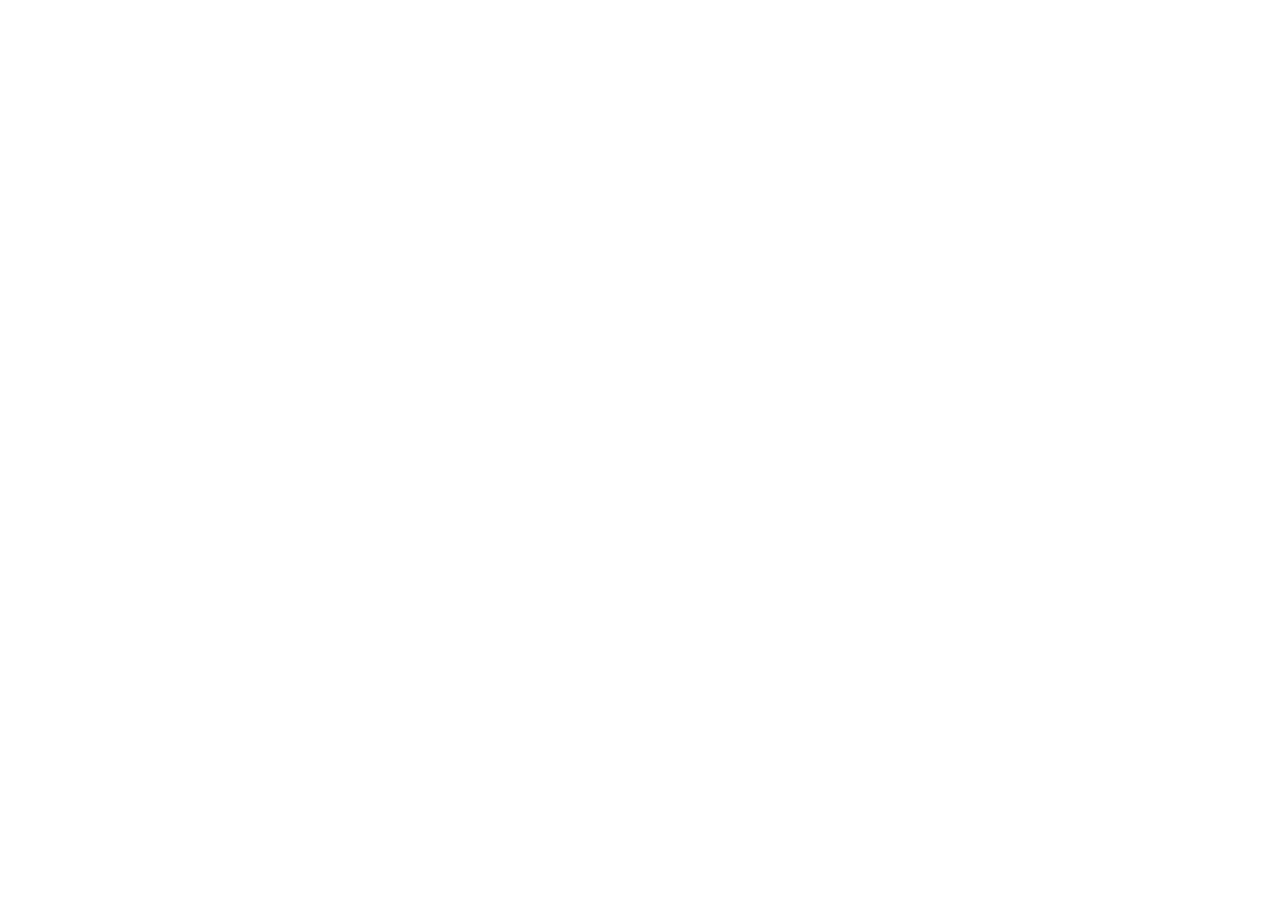
==== admin/index.html @ 64b711e8 "deploy: publish frontend from 68a0ba2 Source: https://github.com/zyese/zyese/commit/68a0ba2ec13745c2" ====
<!DOCTYPE html>
<html lang="zh-CN">
  <head>
    <meta charset="UTF-8">
    <meta name="referrer" content="no-referrer">
    <link rel="icon" href="/admin/favicon.ico">
    <meta name="viewport" content="width=device-width, initial-scale=1.0">
    <title>Zyese Admin · 管理控制台</title>
    <script type="module" crossorigin src="/admin/assets/index-Dk7lSVgR.js"></script>
    <link rel="stylesheet" crossorigin href="/admin/assets/index-CHg0k-Y1.css">
  </head>
  <body>
    <div id="app"></div>
  </body>
</html>
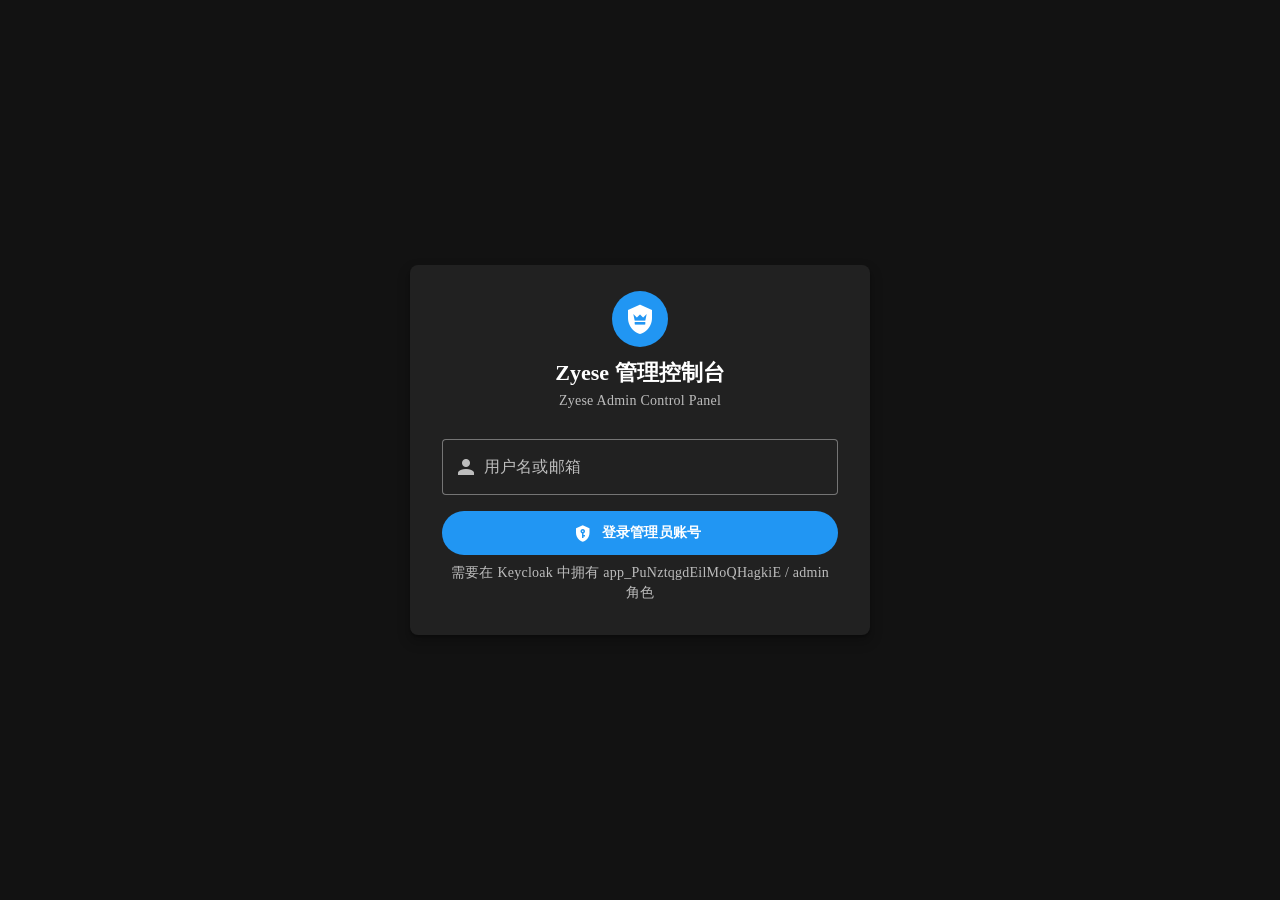
==== commit 2eecebbd: "deploy: publish frontend from fd3744d Source: https://github.com/zyese/zyese/commit/fd3744d6a1a981e0" ====
--- a/admin/index.html
+++ b/admin/index.html
@@ -6,8 +6,8 @@
     <link rel="icon" href="/admin/favicon.ico">
     <meta name="viewport" content="width=device-width, initial-scale=1.0">
     <title>Zyese Admin · 管理控制台</title>
-    <script type="module" crossorigin src="/admin/assets/index-Dk7lSVgR.js"></script>
-    <link rel="stylesheet" crossorigin href="/admin/assets/index-CHg0k-Y1.css">
+    <script type="module" crossorigin src="/admin/assets/index-DARDPDMJ.js"></script>
+    <link rel="stylesheet" crossorigin href="/admin/assets/index-BcavlWFZ.css">
   </head>
   <body>
     <div id="app"></div>
--- a/admin/assets/index-BcavlWFZ.css
+++ b/admin/assets/index-BcavlWFZ.css
@@ -0,0 +1 @@
+@layer vuetify-components{.v-alert{--v-border-color:currentColor;flex:1;grid-template-columns:max-content auto max-content max-content;grid-template-areas:"prepend content append close"".content. .";padding:16px;display:grid;position:relative;overflow:hidden}.v-alert--absolute{position:absolute}.v-alert--fixed{position:fixed}.v-alert--sticky{position:sticky}.v-alert{border-radius:4px}.v-alert--variant-plain,.v-alert--variant-outlined,.v-alert--variant-text,.v-alert--variant-tonal{color:inherit;background:0 0}.v-alert--variant-plain{opacity:.62}.v-alert--variant-plain:focus,.v-alert--variant-plain:hover{opacity:1}.v-alert--variant-plain .v-alert__overlay{display:none}.v-alert--variant-elevated,.v-alert--variant-flat{background:rgb(var(--v-theme-surface-light));color:color-mix(in srgb, rgb(var(--v-theme-on-surface-light)) calc(var(--v-high-emphasis-opacity) * 100%), transparent)}.v-alert--variant-elevated{box-shadow:0px 1px 2px 0px rgba(var(--v-shadow-color), var(--v-shadow-key-opacity,.3)), 0px 1px 3px 1px rgba(var(--v-shadow-color), var(--v-shadow-ambient-opacity,.15));--v-elevation-overlay:color-mix(in srgb, var(--v-elevation-overlay-color) 2%, transparent)}.v-alert--variant-flat{box-shadow:0px 0px 0px 0px rgba(var(--v-shadow-color), var(--v-shadow-key-opacity,.3)), 0px 0px 0px 0px rgba(var(--v-shadow-color), var(--v-shadow-ambient-opacity,.15));--v-elevation-overlay:color-mix(in srgb, var(--v-elevation-overlay-color) 0%, transparent)}.v-alert--variant-outlined{border:thin solid}.v-alert--variant-text .v-alert__overlay{background:currentColor}.v-alert--variant-tonal .v-alert__underlay{opacity:var(--v-activated-opacity);border-radius:inherit;pointer-events:none;background:currentColor;inset:0}.v-alert .v-alert__underlay{position:absolute}.v-alert--prominent{grid-template-areas:"prepend content append close""prepend content. ."}.v-alert.v-alert--border.v-alert--border-start{padding-inline-start:24px}.v-alert.v-alert--border.v-alert--border-end{padding-inline-end:24px}.v-alert--variant-plain{transition:opacity .2s cubic-bezier(.4,0,.2,1)}.v-alert--density-default{padding-top:16px;padding-bottom:16px}.v-alert--density-default.v-alert--border-top{padding-top:24px}.v-alert--density-default.v-alert--border-bottom{padding-bottom:24px}.v-alert--density-comfortable{padding-top:12px;padding-bottom:12px}.v-alert--density-comfortable.v-alert--border-top{padding-top:20px}.v-alert--density-comfortable.v-alert--border-bottom{padding-bottom:20px}.v-alert--density-compact{padding-top:8px;padding-bottom:8px}.v-alert--density-compact.v-alert--border-top{padding-top:16px}.v-alert--density-compact.v-alert--border-bottom{padding-bottom:16px}.v-alert:not(:has(.v-alert-title)) .v-alert__content{padding-block:.125rem}.v-alert__border{border-radius:inherit;opacity:.38;pointer-events:none;border:0 solid;width:100%;position:absolute;inset:0}.v-alert__border--border{box-shadow:none;border-width:8px}.v-alert--border-start .v-alert__border{border-inline-start-width:8px}.v-alert--border-end .v-alert__border{border-inline-end-width:8px}.v-alert--border-top .v-alert__border{border-top-width:8px}.v-alert--border-bottom .v-alert__border{border-bottom-width:8px}.v-alert__close{flex:0 auto;grid-area:close}.v-alert__close>.v-btn{margin-block:calc(-1 * (var(--v-btn-height) + 12px - 1.75rem) / 2)}.v-alert__content{grid-area:content;align-self:center;overflow:hidden}.v-alert__content>:first-child{margin-top:0}.v-alert__content>:last-child{margin-bottom:0}.v-alert__append,.v-alert__close{margin-inline-start:16px}.v-alert__append{grid-area:append;align-self:flex-start}.v-alert__append+.v-alert__close{margin-inline-start:16px}.v-alert__prepend{grid-area:prepend;align-self:flex-start;align-items:center;min-height:1.75rem;margin-inline-end:16px;display:flex}.v-alert__prepend>.v-icon{width:1.75rem;height:1.75rem;font-size:1.75rem}.v-alert--prominent .v-alert__prepend{align-self:center}.v-alert__underlay{grid-area:none;position:absolute}.v-alert--border-start .v-alert__underlay{border-top-left-radius:0;border-bottom-left-radius:0}.v-alert--border-end .v-alert__underlay{border-top-right-radius:0;border-bottom-right-radius:0}.v-alert--border-top .v-alert__underlay{border-top-left-radius:0;border-top-right-radius:0}.v-alert--border-bottom .v-alert__underlay{border-bottom-right-radius:0;border-bottom-left-radius:0}.v-alert-title{-webkit-hyphens:auto;hyphens:auto;letter-spacing:normal;overflow-wrap:normal;text-transform:none;word-break:normal;word-wrap:break-word;align-self:center;align-items:center;font-size:1.5rem;font-weight:400;line-height:1.75rem;display:flex}@media (forced-colors:active){.v-alert:not(.v-alert--variant-text,.v-alert--variant-plain){border-style:solid}.v-alert--variant-outlined,.v-alert--variant-tonal{border-width:medium}.v-alert--variant-elevated,.v-alert--variant-flat{border-width:thick}}.v-btn{letter-spacing:.00714286em;text-indent:.00714286em;text-transform:none;-webkit-user-select:none;user-select:none;vertical-align:middle;border-radius:4px;outline:none;flex-direction:row;flex-shrink:0;justify-content:center;align-items:center;max-width:100%;font-weight:500;line-height:normal;text-decoration:none;transition-property:box-shadow,transform,opacity,background;transition-duration:.28s;transition-timing-function:cubic-bezier(.4,0,.2,1);display:inline-flex;position:relative}.v-locale--is-rtl .v-btn{text-indent:-.00714286em}.v-btn--size-x-small{--v-btn-size:.625rem;--v-btn-height:20px;font-size:var(--v-btn-size);min-width:36px;padding:0 8px}.v-btn--size-small{--v-btn-size:.75rem;--v-btn-height:28px;font-size:var(--v-btn-size);min-width:50px;padding:0 12px}.v-btn--size-default{--v-btn-size:.875rem;--v-btn-height:36px;font-size:var(--v-btn-size);min-width:64px;padding:0 16px}.v-btn--size-large{--v-btn-size:1rem;--v-btn-height:44px;font-size:var(--v-btn-size);min-width:78px;padding:0 20px}.v-btn--size-x-large{--v-btn-size:1.125rem;--v-btn-height:52px;font-size:var(--v-btn-size);min-width:92px;padding:0 24px}.v-btn.v-btn--density-default{height:calc(var(--v-btn-height) + 0px)}.v-btn.v-btn--density-comfortable{height:calc(var(--v-btn-height) + -8px)}.v-btn.v-btn--density-compact{height:calc(var(--v-btn-height) + -12px)}.v-btn{border-color:rgba(var(--v-border-color), var(--v-border-opacity));border-style:solid;border-width:0}.v-btn--border{box-shadow:none;border-width:thin}.v-btn--absolute{position:absolute}.v-btn--fixed{position:fixed}.v-btn:hover>.v-btn__overlay{opacity:calc(var(--v-hover-opacity) * var(--v-theme-overlay-multiplier))}.v-btn:focus-visible>.v-btn__overlay{opacity:calc(var(--v-focus-opacity) * var(--v-theme-overlay-multiplier))}@supports not selector(:focus-visible){.v-btn:focus>.v-btn__overlay{opacity:calc(var(--v-focus-opacity) * var(--v-theme-overlay-multiplier))}}.v-btn--active>.v-btn__overlay,.v-btn[aria-haspopup=menu][aria-expanded=true]>.v-btn__overlay{opacity:calc(var(--v-activated-opacity) * var(--v-theme-overlay-multiplier))}.v-btn--active:hover>.v-btn__overlay,.v-btn[aria-haspopup=menu][aria-expanded=true]:hover>.v-btn__overlay{opacity:calc((var(--v-activated-opacity) + var(--v-hover-opacity)) * var(--v-theme-overlay-multiplier))}.v-btn--active:focus-visible>.v-btn__overlay,.v-btn[aria-haspopup=menu][aria-expanded=true]:focus-visible>.v-btn__overlay{opacity:calc((var(--v-activated-opacity) + var(--v-focus-opacity)) * var(--v-theme-overlay-multiplier))}@supports not selector(:focus-visible){.v-btn--active:focus>.v-btn__overlay,.v-btn[aria-haspopup=menu][aria-expanded=true]:focus>.v-btn__overlay{opacity:calc((var(--v-activated-opacity) + var(--v-focus-opacity)) * var(--v-theme-overlay-multiplier))}}.v-btn--variant-plain,.v-btn--variant-outlined,.v-btn--variant-text,.v-btn--variant-tonal{color:inherit;background:0 0}.v-btn--variant-plain{opacity:.62}.v-btn--variant-plain:focus,.v-btn--variant-plain:hover{opacity:1}.v-btn--variant-plain .v-btn__overlay{display:none}.v-btn--variant-elevated,.v-btn--variant-flat{background:rgb(var(--v-theme-surface));color:color-mix(in srgb, rgb(var(--v-theme-on-surface)) calc(var(--v-high-emphasis-opacity) * 100%), transparent)}.v-btn--variant-elevated{box-shadow:0px 1px 2px 0px rgba(var(--v-shadow-color), var(--v-shadow-key-opacity,.3)), 0px 1px 3px 1px rgba(var(--v-shadow-color), var(--v-shadow-ambient-opacity,.15));--v-elevation-overlay:color-mix(in srgb, var(--v-elevation-overlay-color) 2%, transparent)}.v-btn--variant-flat{box-shadow:0px 0px 0px 0px rgba(var(--v-shadow-color), var(--v-shadow-key-opacity,.3)), 0px 0px 0px 0px rgba(var(--v-shadow-color), var(--v-shadow-ambient-opacity,.15));--v-elevation-overlay:color-mix(in srgb, var(--v-elevation-overlay-color) 0%, transparent)}.v-btn--variant-outlined{border:thin solid}.v-btn--variant-text .v-btn__overlay{background:currentColor}.v-btn--variant-tonal .v-btn__underlay{opacity:var(--v-activated-opacity);border-radius:inherit;pointer-events:none;background:currentColor;inset:0}.v-btn .v-btn__underlay{position:absolute}@supports selector(:focus-visible){.v-btn:after{pointer-events:none;border-radius:inherit;opacity:0;content:"";border:2px solid;width:100%;height:100%;transition:opacity .2s ease-in-out;position:absolute;top:0;left:0}.v-btn:focus-visible:after{opacity:calc(.25 * var(--v-theme-overlay-multiplier))}}.v-btn--icon{border-radius:50%;min-width:0;padding:0}.v-btn--icon.v-btn--size-default{--v-btn-size:1rem}.v-btn--icon.v-btn--density-default{width:calc(var(--v-btn-height) + 12px);height:calc(var(--v-btn-height) + 12px)}.v-btn--icon.v-btn--density-comfortable{width:calc(var(--v-btn-height) + 0px);height:calc(var(--v-btn-height) + 0px)}.v-btn--icon.v-btn--density-compact{width:calc(var(--v-btn-height) + -8px);height:calc(var(--v-btn-height) + -8px)}.v-btn--elevated:hover,.v-btn--elevated:focus{box-shadow:0px 1px 2px 0px rgba(var(--v-shadow-color), var(--v-shadow-key-opacity,.3)), 0px 2px 6px 2px rgba(var(--v-shadow-color), var(--v-shadow-ambient-opacity,.15));--v-elevation-overlay:color-mix(in srgb, var(--v-elevation-overlay-color) 4%, transparent)}.v-btn--elevated:active{box-shadow:0px 1px 2px 0px rgba(var(--v-shadow-color), var(--v-shadow-key-opacity,.3)), 0px 1px 3px 1px rgba(var(--v-shadow-color), var(--v-shadow-ambient-opacity,.15));--v-elevation-overlay:color-mix(in srgb, var(--v-elevation-overlay-color) 2%, transparent)}.v-btn--flat{box-shadow:none}.v-btn--block{flex:1 0 auto;min-width:100%;display:flex}.v-btn--spaced .v-btn__content{flex-grow:1}.v-btn--spaced.v-btn--spaced-start>.v-btn__content{justify-content:end}.v-btn--spaced.v-btn--spaced-end>.v-btn__content{justify-content:start}.v-btn--disabled{pointer-events:none;opacity:.26}.v-btn--disabled:hover{opacity:.26}.v-btn--disabled.v-btn--variant-elevated,.v-btn--disabled.v-btn--variant-flat{box-shadow:none;opacity:1;color:color-mix(in srgb, rgb(var(--v-theme-on-surface)) 26%, transparent);background:rgb(var(--v-theme-surface))}.v-btn--disabled.v-btn--variant-elevated .v-btn__overlay,.v-btn--disabled.v-btn--variant-flat .v-btn__overlay{opacity:.461538}.v-btn--loading{pointer-events:none}.v-btn--loading .v-btn__content,.v-btn--loading .v-btn__prepend,.v-btn--loading .v-btn__append{opacity:0}.v-btn--stacked{flex-direction:column;justify-content:center;align-items:center;gap:4px}.v-btn--stacked .v-btn__content{flex-direction:column;line-height:1.25}.v-btn--stacked .v-btn__prepend,.v-btn--stacked .v-btn__append,.v-btn--stacked .v-btn__content>.v-icon--start,.v-btn--stacked .v-btn__content>.v-icon--end{margin-inline:0}.v-btn--stacked.v-btn--size-x-small{--v-btn-size:.625rem;--v-btn-height:56px;font-size:var(--v-btn-size);min-width:56px;padding:0 12px}.v-btn--stacked.v-btn--size-small{--v-btn-size:.75rem;--v-btn-height:64px;font-size:var(--v-btn-size);min-width:64px;padding:0 14px}.v-btn--stacked.v-btn--size-default{--v-btn-size:.875rem;--v-btn-height:72px;font-size:var(--v-btn-size);min-width:72px;padding:0 16px}.v-btn--stacked.v-btn--size-large{--v-btn-size:1rem;--v-btn-height:80px;font-size:var(--v-btn-size);min-width:80px;padding:0 18px}.v-btn--stacked.v-btn--size-x-large{--v-btn-size:1.125rem;--v-btn-height:88px;font-size:var(--v-btn-size);min-width:88px;padding:0 20px}.v-btn--stacked.v-btn--density-default{height:calc(var(--v-btn-height) + 0px)}.v-btn--stacked.v-btn--density-comfortable{height:calc(var(--v-btn-height) + -16px)}.v-btn--stacked.v-btn--density-compact{height:calc(var(--v-btn-height) + -24px)}.v-btn--slim{padding:0 8px}.v-btn--readonly{pointer-events:none}.v-btn--rounded{border-radius:24px}.v-btn--rounded.v-btn--icon{border-radius:4px}.v-btn .v-icon{--v-icon-size-multiplier:.857143}.v-btn--icon .v-icon{--v-icon-size-multiplier:1}.v-btn--stacked .v-icon{--v-icon-size-multiplier:1.14286}.v-btn--stacked.v-btn--block{min-width:100%}.v-btn__loader{justify-content:center;align-items:center;width:100%;height:100%;display:flex;position:absolute;top:0;left:0}.v-btn__loader>.v-progress-circular{width:1.5em;height:1.5em}.v-btn__content,.v-btn__prepend,.v-btn__append{align-items:center;transition:transform,opacity .2s cubic-bezier(.4,0,.2,1);display:flex}.v-btn__prepend{margin-inline:calc(var(--v-btn-height) / -9) calc(var(--v-btn-height) / 4.5)}.v-btn--slim .v-btn__prepend{margin-inline-start:0}.v-btn__append{margin-inline:calc(var(--v-btn-height) / 4.5) calc(var(--v-btn-height) / -9)}.v-btn--slim .v-btn__append{margin-inline-end:0}.v-btn__content{white-space:nowrap;justify-content:center}.v-btn__content>.v-icon--start{margin-inline:calc(var(--v-btn-height) / -9) calc(var(--v-btn-height) / 4.5)}.v-btn__content>.v-icon--end{margin-inline:calc(var(--v-btn-height) / 4.5) calc(var(--v-btn-height) / -9)}.v-btn--stacked .v-btn__content{white-space:normal}.v-btn__overlay{border-radius:inherit;opacity:0;background-color:currentColor;transition:opacity .2s ease-in-out}.v-btn__overlay,.v-btn__underlay{pointer-events:none;width:100%;height:100%;position:absolute;top:0;left:0}.v-pagination .v-btn{width:auto;padding-inline:5px}.v-pagination .v-btn.v-btn--density-default{min-width:calc(var(--v-btn-height) + 12px)}.v-pagination .v-btn.v-btn--density-comfortable{min-width:calc(var(--v-btn-height) + 0px)}.v-pagination .v-btn.v-btn--density-compact{min-width:calc(var(--v-btn-height) + -8px)}.v-pagination .v-btn{border-radius:4px}.v-pagination .v-btn--rounded{border-radius:50%}.v-pagination .v-btn__overlay{transition:none}.v-pagination__prev .v-btn,.v-pagination__next .v-btn{padding-inline:0}.v-pagination__prev .v-btn.v-btn--density-default,.v-pagination__next .v-btn.v-btn--density-default{width:calc(var(--v-btn-height) + 12px)}.v-pagination__prev .v-btn.v-btn--density-comfortable,.v-pagination__next .v-btn.v-btn--density-comfortable{width:calc(var(--v-btn-height) + 0px)}.v-pagination__prev .v-btn.v-btn--density-compact,.v-pagination__next .v-btn.v-btn--density-compact{width:calc(var(--v-btn-height) + -8px)}.v-pagination .v-pagination__item--is-active .v-btn__overlay{opacity:var(--v-border-opacity)}@media (forced-colors:active){.v-btn:not(.v-btn--variant-text,.v-btn--variant-plain){border:thin solid}.v-btn:focus-visible{outline-offset:2px;outline:2px solid}}.v-btn-toggle>.v-btn.v-btn--active:not(.v-btn--disabled)>.v-btn__overlay{opacity:calc(var(--v-activated-opacity) * var(--v-theme-overlay-multiplier))}.v-btn-toggle>.v-btn.v-btn--active:not(.v-btn--disabled):hover>.v-btn__overlay{opacity:calc((var(--v-activated-opacity) + var(--v-hover-opacity)) * var(--v-theme-overlay-multiplier))}.v-btn-toggle>.v-btn.v-btn--active:not(.v-btn--disabled):focus-visible>.v-btn__overlay{opacity:calc((var(--v-activated-opacity) + var(--v-focus-opacity)) * var(--v-theme-overlay-multiplier))}@supports not selector(:focus-visible){.v-btn-toggle>.v-btn.v-btn--active:not(.v-btn--disabled):focus>.v-btn__overlay{opacity:calc((var(--v-activated-opacity) + var(--v-focus-opacity)) * var(--v-theme-overlay-multiplier))}}.v-btn-toggle>.v-btn.v-btn--active:not(.v-btn--disabled).v-btn--variant-plain{opacity:1}.v-btn-toggle.v-btn-toggle--has-color>.v-btn.v-btn--active:not(.v-btn--disabled).v-btn--variant-elevated>.v-btn__overlay,.v-btn-toggle.v-btn-toggle--has-color>.v-btn.v-btn--active:not(.v-btn--disabled).v-btn--variant-flat>.v-btn__overlay{opacity:0}.v-btn-group{vertical-align:middle;border-color:rgba(var(--v-border-color), var(--v-border-opacity));border-style:solid;border-width:0;flex-wrap:nowrap;min-width:0;max-width:100%;display:inline-flex;overflow:auto hidden}.v-btn-group--border{box-shadow:none;border-width:thin}.v-btn-group{box-shadow:0px 0px 0px 0px rgba(var(--v-shadow-color), var(--v-shadow-key-opacity,.3)), 0px 0px 0px 0px rgba(var(--v-shadow-color), var(--v-shadow-ambient-opacity,.15));--v-elevation-overlay:color-mix(in srgb, var(--v-elevation-overlay-color) 0%, transparent);color:color-mix(in srgb, rgb(var(--v-theme-on-surface)) calc(var(--v-high-emphasis-opacity) * 100%), transparent);background:0 0;border-radius:4px}.v-btn-group .v-btn{border-color:inherit;border-radius:0}.v-btn-group--tile{border-radius:0}.v-btn-group--density-default.v-btn-group--horizontal{height:48px}.v-btn-group--density-comfortable.v-btn-group--horizontal{height:40px}.v-btn-group--density-compact.v-btn-group--horizontal{height:36px}.v-btn-group--horizontal .v-btn:not(:last-child){border-inline-end:none}.v-btn-group--horizontal .v-btn:not(:first-child){border-inline-start:none}.v-btn-group--horizontal .v-btn:first-child{border-start-start-radius:inherit;border-end-start-radius:inherit}.v-btn-group--horizontal .v-btn:last-child{border-start-end-radius:inherit;border-end-end-radius:inherit}.v-btn-group--horizontal.v-btn-group--divided .v-btn:not(:last-child){border-inline-end-style:solid;border-inline-end-width:thin;border-inline-end-color:rgba(var(--v-border-color), var(--v-border-opacity))}.v-btn-group--vertical{flex-direction:column}.v-btn-group--vertical .v-btn:not(:last-child){border-block-end:none}.v-btn-group--vertical .v-btn:not(:first-child){border-block-start:none}.v-btn-group--vertical .v-btn:first-child{border-start-start-radius:inherit;border-start-end-radius:inherit}.v-btn-group--vertical .v-btn:last-child{border-end-end-radius:inherit;border-end-start-radius:inherit}.v-btn-group--vertical.v-btn-group--divided .v-btn:not(:last-child){border-block-end-style:solid;border-block-end-width:thin;border-block-end-color:rgba(var(--v-border-color), var(--v-border-opacity))}.v-icon{--v-icon-size-multiplier:1;font-feature-settings:"liga";letter-spacing:normal;height:1em;opacity:var(--v-icon-opacity,1);text-indent:0;text-align:center;-webkit-user-select:none;user-select:none;vertical-align:middle;justify-content:center;align-items:center;width:1em;min-width:1em;line-height:1;display:inline-flex;position:relative}.v-icon--clickable{cursor:pointer}.v-icon--disabled{pointer-events:none;opacity:.38}.v-icon--size-x-small{font-size:calc(var(--v-icon-size-multiplier) * 1em)}.v-icon--size-small{font-size:calc(var(--v-icon-size-multiplier) * 1.25em)}.v-icon--size-default{font-size:calc(var(--v-icon-size-multiplier) * 1.5em)}.v-icon--size-large{font-size:calc(var(--v-icon-size-multiplier) * 1.75em)}.v-icon--size-x-large{font-size:calc(var(--v-icon-size-multiplier) * 2em)}.v-icon__svg{fill:currentColor;width:100%;height:100%}.v-icon--start{margin-inline-end:8px}.v-icon--end{margin-inline-start:8px}.v-progress-circular{vertical-align:middle;justify-content:center;align-items:center;display:inline-flex;position:relative;overflow:hidden}.v-progress-circular>svg{z-index:0;width:100%;height:100%;margin:auto;position:absolute;inset:0}.v-progress-circular__content{justify-content:center;align-items:center;display:flex}.v-progress-circular__underlay{color:rgba(var(--v-border-color), var(--v-border-opacity));stroke:currentColor;z-index:1}.v-progress-circular__overlay{stroke:currentColor;z-index:2;transition:all .2s ease-in-out,stroke-width}.v-progress-circular--revealing{--progress-reveal-duration:$progress-circular-reveal-duration}.v-progress-circular--revealing .v-progress-circular__overlay{transition-duration:var(--progress-reveal-duration), 0s}.v-progress-circular--size-x-small{width:16px;height:16px}.v-progress-circular--size-small{width:24px;height:24px}.v-progress-circular--size-default{width:32px;height:32px}.v-progress-circular--size-large{width:48px;height:48px}.v-progress-circular--size-x-large{width:64px;height:64px}.v-progress-circular--indeterminate>svg{transform-origin:50%;transition:all .2s ease-in-out;animation:1.4s linear infinite progress-circular-rotate}.v-progress-circular--indeterminate .v-progress-circular__overlay{stroke-dasharray:25 200;stroke-dashoffset:0;stroke-linecap:round;transform-origin:50%;animation:1.4s ease-in-out infinite progress-circular-dash,1.4s linear infinite progress-circular-rotate;transform:rotate(-90deg)}.v-progress-circular--disable-shrink>svg{animation-duration:.7s}.v-progress-circular--disable-shrink .v-progress-circular__overlay{animation:none}.v-progress-circular--indeterminate:not(.v-progress-circular--visible)>svg,.v-progress-circular--indeterminate:not(.v-progress-circular--visible) .v-progress-circular__overlay{animation-play-state:paused}@keyframes progress-circular-dash{0%{stroke-dasharray:1 200;stroke-dashoffset:0}50%{stroke-dasharray:100 200;stroke-dashoffset:-15px}to{stroke-dasharray:100 200;stroke-dashoffset:-124px}}@keyframes progress-circular-rotate{to{transform:rotate(270deg)}}.v-progress-linear{background:0 0;width:100%;transition:all .2s cubic-bezier(.4,0,.2,1),-webkit-mask-size,mask-size;position:relative;overflow:hidden}.v-progress-linear--rounded,.v-progress-linear--variant-split.v-progress-linear--rounded .v-progress-linear__determinate,.v-progress-linear--variant-split.v-progress-linear--rounded .v-progress-linear__background,.v-progress-linear--variant-split.v-progress-linear--rounded .v-progress-linear__buffer{border-radius:9999px}@media (forced-colors:active){.v-progress-linear{border:thin solid buttontext}}.v-progress-linear__background,.v-progress-linear__buffer{opacity:var(--v-border-opacity);background:currentColor;width:100%;transition:width .2s cubic-bezier(.4,0,.2,1),left .2s cubic-bezier(.4,0,.2,1),right .2s cubic-bezier(.4,0,.2,1);position:absolute;top:0;bottom:0;left:0}.v-progress-linear__content{justify-content:center;align-items:center;width:100%;height:100%;display:flex;position:absolute;top:0;left:0}.v-progress-linear--clickable .v-progress-linear__content{pointer-events:none}.v-progress-linear__determinate,.v-progress-linear__indeterminate{background:currentColor}.v-progress-linear__determinate{height:inherit;transition:width .2s cubic-bezier(.4,0,.2,1),left .2s cubic-bezier(.4,0,.2,1),right .2s cubic-bezier(.4,0,.2,1);position:absolute;left:0}.v-progress-linear__indeterminate{animation-name:indeterminate-ltr;animation-duration:2.2s;animation-iteration-count:infinite;animation-play-state:paused}.v-progress-linear__indeterminate .long,.v-progress-linear__indeterminate .short{height:inherit;width:auto;animation-name:none;position:absolute;top:0;bottom:0}.v-progress-linear__indeterminate .long{left:var(--v-progress-indeterminate-long-left);right:var(--v-progress-indeterminate-long-right)}.v-progress-linear__indeterminate .short{left:var(--v-progress-indeterminate-short-left);right:var(--v-progress-indeterminate-short-right)}.v-progress-linear__indeterminate>.v-progress-linear__background{border-radius:inherit;height:100%;transition:none}.v-progress-linear__indeterminate>.v-progress-linear__background:first-child{width:clamp(0%, var(--v-progress-indeterminate-long-left) - var(--v-progress-chunk-gap), 100%);left:0}.v-progress-linear__indeterminate>.v-progress-linear__background:nth-child(2){left:clamp(0%, 100% - var(--v-progress-indeterminate-long-right) + var(--v-progress-chunk-gap), 100%);width:clamp(0%, var(--v-progress-indeterminate-short-left) - var(--v-progress-chunk-gap), 100%)}.v-progress-linear__indeterminate>.v-progress-linear__background:nth-child(3){right:0;left:unset;width:clamp(0%, var(--v-progress-indeterminate-short-right) - var(--v-progress-chunk-gap), 100%)}.v-progress-linear__stream{opacity:.3;pointer-events:none;transition:width .2s cubic-bezier(.4,0,.2,1),left .2s cubic-bezier(.4,0,.2,1),right .2s cubic-bezier(.4,0,.2,1);animation:.25s linear infinite paused stream;position:absolute;bottom:0;left:auto}.v-progress-linear--reverse .v-progress-linear__background,.v-progress-linear--reverse .v-progress-linear__buffer,.v-progress-linear--reverse .v-progress-linear__determinate,.v-progress-linear--reverse .v-progress-linear__content{left:auto;right:0}.v-progress-linear--reverse .v-progress-linear__indeterminate{animation-name:indeterminate-rtl}.v-progress-linear--reverse .v-progress-linear__indeterminate>.v-progress-linear__background:first-child{left:unset;width:clamp(0%, var(--v-progress-indeterminate-long-right) - var(--v-progress-chunk-gap), 100%);right:0}.v-progress-linear--reverse .v-progress-linear__indeterminate>.v-progress-linear__background:nth-child(2){left:unset;right:clamp(0%, 100% - var(--v-progress-indeterminate-long-left) + var(--v-progress-chunk-gap), 100%);width:clamp(0%, var(--v-progress-indeterminate-short-right) - var(--v-progress-chunk-gap), 100%)}.v-progress-linear--reverse .v-progress-linear__indeterminate>.v-progress-linear__background:nth-child(3){right:unset;width:clamp(0%, var(--v-progress-indeterminate-short-left) - var(--v-progress-chunk-gap), 100%);left:0}.v-progress-linear--reverse .v-progress-linear__stream{right:auto}.v-progress-linear--absolute,.v-progress-linear--fixed{z-index:1;left:0}.v-progress-linear--absolute{position:absolute}.v-progress-linear--fixed{position:fixed}.v-progress-linear--striped .v-progress-linear__determinate{background-image:linear-gradient(135deg,#ffffff40 25%,#0000 0 50%,#ffffff40 0 75%,#0000 0,#0000);background-repeat:repeat;background-size:var(--v-progress-linear-height);animation:1s linear infinite progress-linear-stripes}.v-progress-linear--active .v-progress-linear__indeterminate,.v-progress-linear--active .v-progress-linear__stream{animation-play-state:running}.v-progress-linear--rounded-bar .v-progress-linear__determinate,.v-progress-linear--rounded-bar .v-progress-linear__indeterminate,.v-progress-linear--rounded-bar .v-progress-linear__buffer,.v-progress-linear--rounded-bar .v-progress-linear__stream+.v-progress-linear__background{border-radius:9999px}.v-progress-linear--rounded-bar .v-progress-linear__determinate,.v-progress-linear--rounded-bar .v-progress-linear__buffer{border-radius:0 9999px 9999px 0}.v-progress-linear--rounded-bar.v-progress-linear--reverse .v-progress-linear__determinate,.v-progress-linear--rounded-bar.v-progress-linear--reverse .v-progress-linear__buffer{border-radius:9999px 0 0 9999px}.v-progress-linear--rounded.v-progress-linear--rounded-bar .v-progress-linear__determinate,.v-progress-linear--rounded.v-progress-linear--rounded-bar .v-progress-linear__indeterminate,.v-progress-linear--rounded.v-progress-linear--rounded-bar .v-progress-linear__buffer{border-radius:inherit}@keyframes indeterminate-ltr{0%{--v-progress-indeterminate-long-left:-90%;--v-progress-indeterminate-long-right:107%;--v-progress-indeterminate-short-left:-200%;--v-progress-indeterminate-short-right:107%}60%{--v-progress-indeterminate-long-left:-90%;--v-progress-indeterminate-long-right:107%;--v-progress-indeterminate-short-left:107%;--v-progress-indeterminate-short-right:-8%}to{--v-progress-indeterminate-long-left:107%;--v-progress-indeterminate-long-right:-35%;--v-progress-indeterminate-short-left:107%;--v-progress-indeterminate-short-right:-8%}}@keyframes indeterminate-rtl{0%{--v-progress-indeterminate-long-left:107%;--v-progress-indeterminate-long-right:-90%;--v-progress-indeterminate-short-left:107%;--v-progress-indeterminate-short-right:-200%}60%{--v-progress-indeterminate-long-left:107%;--v-progress-indeterminate-long-right:-90%;--v-progress-indeterminate-short-left:-8%;--v-progress-indeterminate-short-right:107%}to{--v-progress-indeterminate-long-left:-35%;--v-progress-indeterminate-long-right:107%;--v-progress-indeterminate-short-left:-8%;--v-progress-indeterminate-short-right:107%}}@keyframes stream{to{transform:translateX(var(--v-progress-linear-stream-to))}}@keyframes progress-linear-stripes{0%{background-position-x:var(--v-progress-linear-height)}}.v-ripple__container{color:inherit;border-radius:inherit;z-index:0;pointer-events:none;contain:strict;width:100%;height:100%;position:absolute;top:0;left:0;overflow:hidden}.v-ripple__animation{color:inherit;opacity:0;pointer-events:none;will-change:transform, opacity;background:currentColor;border-radius:50%;position:absolute;top:0;left:0;overflow:hidden}.v-ripple__animation--enter{opacity:0;transition:none}.v-ripple__animation--in{opacity:calc(.25 * var(--v-theme-overlay-multiplier));transition:transform .25s cubic-bezier(0,0,.2,1),opacity .1s cubic-bezier(0,0,.2,1)}@media (prefers-reduced-motion:reduce){.v-ripple__animation--in{transition-property:opacity;transition-duration:.1s}}.v-ripple__animation--out{opacity:0;transition:opacity .3s cubic-bezier(0,0,.2,1)}.v-card{overflow-wrap:break-word;z-index:0;border-color:rgba(var(--v-border-color), var(--v-border-opacity));border-style:solid;border-width:0;padding:0;text-decoration:none;transition-property:box-shadow,opacity,background,--v-elevation-overlay;transition-duration:.28s;transition-timing-function:cubic-bezier(.4,0,.2,1);display:block;position:relative;overflow:hidden}.v-card--border{box-shadow:none;border-width:thin}.v-card--absolute{position:absolute}.v-card--fixed{position:fixed}.v-card{border-radius:4px}.v-card:hover>.v-card__overlay{opacity:calc(var(--v-hover-opacity) * var(--v-theme-overlay-multiplier))}.v-card:focus-visible>.v-card__overlay{opacity:calc(var(--v-focus-opacity) * var(--v-theme-overlay-multiplier))}@supports not selector(:focus-visible){.v-card:focus>.v-card__overlay{opacity:calc(var(--v-focus-opacity) * var(--v-theme-overlay-multiplier))}}.v-card--active>.v-card__overlay,.v-card[aria-haspopup=menu][aria-expanded=true]>.v-card__overlay{opacity:calc(var(--v-activated-opacity) * var(--v-theme-overlay-multiplier))}.v-card--active:hover>.v-card__overlay,.v-card[aria-haspopup=menu][aria-expanded=true]:hover>.v-card__overlay{opacity:calc((var(--v-activated-opacity) + var(--v-hover-opacity)) * var(--v-theme-overlay-multiplier))}.v-card--active:focus-visible>.v-card__overlay,.v-card[aria-haspopup=menu][aria-expanded=true]:focus-visible>.v-card__overlay{opacity:calc((var(--v-activated-opacity) + var(--v-focus-opacity)) * var(--v-theme-overlay-multiplier))}@supports not selector(:focus-visible){.v-card--active:focus>.v-card__overlay,.v-card[aria-haspopup=menu][aria-expanded=true]:focus>.v-card__overlay{opacity:calc((var(--v-activated-opacity) + var(--v-focus-opacity)) * var(--v-theme-overlay-multiplier))}}.v-card--variant-plain,.v-card--variant-outlined,.v-card--variant-text,.v-card--variant-tonal{color:inherit;background:0 0}.v-card--variant-plain{opacity:.62}.v-card--variant-plain:focus,.v-card--variant-plain:hover{opacity:1}.v-card--variant-plain .v-card__overlay{display:none}.v-card--variant-elevated,.v-card--variant-flat{background:rgb(var(--v-theme-surface));color:color-mix(in srgb, rgb(var(--v-theme-on-surface)) calc(var(--v-high-emphasis-opacity) * 100%), transparent)}.v-card--variant-elevated{box-shadow:0px 1px 2px 0px rgba(var(--v-shadow-color), var(--v-shadow-key-opacity,.3)), 0px 1px 3px 1px rgba(var(--v-shadow-color), var(--v-shadow-ambient-opacity,.15));--v-elevation-overlay:color-mix(in srgb, var(--v-elevation-overlay-color) 2%, transparent)}.v-card--variant-flat{box-shadow:0px 0px 0px 0px rgba(var(--v-shadow-color), var(--v-shadow-key-opacity,.3)), 0px 0px 0px 0px rgba(var(--v-shadow-color), var(--v-shadow-ambient-opacity,.15));--v-elevation-overlay:color-mix(in srgb, var(--v-elevation-overlay-color) 0%, transparent)}.v-card--variant-outlined{border:thin solid}.v-card--variant-text .v-card__overlay{background:currentColor}.v-card--variant-tonal .v-card__underlay{opacity:var(--v-activated-opacity);border-radius:inherit;pointer-events:none;background:currentColor;inset:0}.v-card .v-card__underlay{position:absolute}.v-card--disabled{pointer-events:none;-webkit-user-select:none;user-select:none}.v-card--disabled>:not(.v-card__loader){opacity:.6}.v-card--flat{box-shadow:none}.v-card--hover{cursor:pointer}.v-card--hover:before,.v-card--hover:after{border-radius:inherit;content:"";pointer-events:none;transition:inherit;display:block;position:absolute;inset:0}.v-card--hover:before{opacity:1;z-index:-1;box-shadow:0px 1px 2px 0px rgba(var(--v-shadow-color), var(--v-shadow-key-opacity,.3)), 0px 1px 3px 1px rgba(var(--v-shadow-color), var(--v-shadow-ambient-opacity,.15));--v-elevation-overlay:color-mix(in srgb, var(--v-elevation-overlay-color) 2%, transparent)}.v-card--hover:after{z-index:1;opacity:0;box-shadow:0px 1px 3px 0px rgba(var(--v-shadow-color), var(--v-shadow-key-opacity,.3)), 0px 4px 8px 3px rgba(var(--v-shadow-color), var(--v-shadow-ambient-opacity,.15));--v-elevation-overlay:color-mix(in srgb, var(--v-elevation-overlay-color) 6%, transparent)}.v-card--hover:hover:after{opacity:1}.v-card--hover:hover:before{opacity:0}.v-card--hover:hover{box-shadow:0px 1px 3px 0px rgba(var(--v-shadow-color), var(--v-shadow-key-opacity,.3)), 0px 4px 8px 3px rgba(var(--v-shadow-color), var(--v-shadow-ambient-opacity,.15));--v-elevation-overlay:color-mix(in srgb, var(--v-elevation-overlay-color) 6%, transparent)}.v-card--link{cursor:pointer}.v-card-actions{flex:none;align-items:center;gap:.5rem;min-height:52px;padding:.5rem;display:flex}.v-card-item{flex:none;grid-template-columns:max-content auto max-content;grid-template-areas:"prepend content append";align-items:center;padding:.625rem 1rem;display:grid}.v-card-item+.v-card-text{padding-top:0}.v-card-item__prepend,.v-card-item__append{align-items:center;display:flex}.v-card-item__prepend{grid-area:prepend;padding-inline-end:.5rem}.v-card-item__append{grid-area:append;padding-inline-start:.5rem}.v-card-item__content{grid-area:content;align-self:center;overflow:hidden}.v-card-title{-webkit-hyphens:auto;hyphens:auto;letter-spacing:normal;overflow-wrap:normal;text-overflow:ellipsis;text-transform:none;white-space:nowrap;word-break:normal;word-wrap:break-word;flex:none;min-width:0;padding:.5rem 1rem;font-size:1.375rem;font-weight:400;display:block;overflow:hidden}.v-card .v-card-title{line-height:1.27273}.v-card--density-comfortable .v-card-title{line-height:1.75rem}.v-card--density-compact .v-card-title{line-height:1.55rem}.v-card-item .v-card-title{padding:0}.v-card-title+.v-card-text,.v-card-title+.v-card-actions{padding-top:0}.v-card-subtitle{letter-spacing:.0178571em;opacity:var(--v-card-subtitle-opacity,var(--v-medium-emphasis-opacity));text-overflow:ellipsis;text-transform:none;white-space:nowrap;flex:none;padding:0 1rem;font-size:.875rem;font-weight:400;display:block;overflow:hidden}.v-card .v-card-subtitle{line-height:1.42857}.v-card--density-comfortable .v-card-subtitle{line-height:1.125rem}.v-card--density-compact .v-card-subtitle{line-height:1rem}.v-card-item .v-card-subtitle{padding:0 0 .25rem}.v-card-text{letter-spacing:.0178571em;opacity:var(--v-card-text-opacity,1);text-transform:none;flex:auto;padding:1rem;font-size:.875rem;font-weight:400}.v-card .v-card-text{line-height:1.42857}.v-card--density-comfortable .v-card-text{line-height:1.2rem}.v-card--density-compact .v-card-text{line-height:1.15rem}.v-card__image{z-index:-1;flex:auto;width:100%;height:100%;display:flex;position:absolute;top:0;left:0;overflow:hidden}.v-card__content{border-radius:inherit;position:relative;overflow:hidden}.v-card__loader{z-index:1;width:100%;position:absolute;inset:0 0 auto}@media (forced-colors:active){.v-card__loader .v-progress-linear{border:none}}.v-card__overlay{border-radius:inherit;pointer-events:none;opacity:0;background-color:currentColor;transition:opacity .2s ease-in-out;position:absolute;inset:0}@media (forced-colors:active){.v-card:not(.v-card--variant-text,.v-card--variant-plain){border:thin solid}}.v-avatar{text-align:center;vertical-align:middle;flex:none;justify-content:center;align-items:center;line-height:normal;transition:width .2s cubic-bezier(.4,0,.2,1),height .2s cubic-bezier(.4,0,.2,1);display:inline-flex;position:relative;overflow:hidden}.v-avatar.v-avatar--size-x-small{--v-avatar-height:24px}.v-avatar.v-avatar--size-small{--v-avatar-height:32px}.v-avatar.v-avatar--size-default{--v-avatar-height:40px}.v-avatar.v-avatar--size-large{--v-avatar-height:48px}.v-avatar.v-avatar--size-x-large{--v-avatar-height:56px}.v-avatar.v-avatar--density-default{height:calc(var(--v-avatar-height) + 0px);width:calc(var(--v-avatar-height) + 0px)}.v-avatar.v-avatar--density-comfortable{height:calc(var(--v-avatar-height) + -4px);width:calc(var(--v-avatar-height) + -4px)}.v-avatar.v-avatar--density-compact{height:calc(var(--v-avatar-height) + -8px);width:calc(var(--v-avatar-height) + -8px)}.v-avatar{border-color:rgba(var(--v-border-color), var(--v-border-opacity));border-style:solid;border-width:0}.v-avatar--border{box-shadow:none;border-width:thin}.v-avatar{border-radius:50%}.v-avatar--variant-plain,.v-avatar--variant-outlined,.v-avatar--variant-text,.v-avatar--variant-tonal{color:inherit;background:0 0}.v-avatar--variant-plain{opacity:.62}.v-avatar--variant-plain:focus,.v-avatar--variant-plain:hover{opacity:1}.v-avatar--variant-plain .v-avatar__overlay{display:none}.v-avatar--variant-elevated,.v-avatar--variant-flat{background:rgb(var(--v-theme-surface));color:color-mix(in srgb, rgb(var(--v-theme-on-surface)) calc(var(--v-medium-emphasis-opacity) * 100%), transparent)}.v-avatar--variant-elevated{box-shadow:0px 1px 2px 0px rgba(var(--v-shadow-color), var(--v-shadow-key-opacity,.3)), 0px 1px 3px 1px rgba(var(--v-shadow-color), var(--v-shadow-ambient-opacity,.15));--v-elevation-overlay:color-mix(in srgb, var(--v-elevation-overlay-color) 2%, transparent)}.v-avatar--variant-flat{box-shadow:0px 0px 0px 0px rgba(var(--v-shadow-color), var(--v-shadow-key-opacity,.3)), 0px 0px 0px 0px rgba(var(--v-shadow-color), var(--v-shadow-ambient-opacity,.15));--v-elevation-overlay:color-mix(in srgb, var(--v-elevation-overlay-color) 0%, transparent)}.v-avatar--variant-outlined{border:thin solid}.v-avatar--variant-text .v-avatar__overlay{background:currentColor}.v-avatar--variant-tonal .v-avatar__underlay{opacity:var(--v-activated-opacity);border-radius:inherit;pointer-events:none;background:currentColor;inset:0}.v-avatar .v-avatar__underlay{position:absolute}.v-avatar--rounded{border-radius:4px}.v-avatar--start{margin-inline-end:8px}.v-avatar--end{margin-inline-start:8px}.v-avatar .v-img{width:100%;height:100%}.v-badge{line-height:1;display:inline-block}.v-badge__badge{font-family:var(--font-body);text-align:center;text-indent:0;white-space:nowrap;background:rgb(var(--v-theme-surface-variant));min-width:20px;height:1.25rem;color:color-mix(in srgb, rgb(var(--v-theme-on-surface-variant)) calc(var(--v-high-emphasis-opacity) * 100%), transparent);border-radius:10px;justify-content:center;align-items:center;padding:4px 6px;font-size:.75rem;font-weight:500;transition:all .225s cubic-bezier(.4,0,.2,1);display:inline-flex;position:absolute}.v-badge__badge:has(.v-icon){padding:4px 6px}.v-badge--bordered .v-badge__badge:after{border-radius:inherit;color:rgb(var(--v-theme-background));content:"";border-style:solid;border-width:2px;position:absolute;inset:0;transform:scale(1.05)}.v-badge--dot .v-badge__badge{border-radius:50%;width:9px;min-width:0;height:9px;padding:0}.v-badge--dot .v-badge__badge:after{border-width:1.5px}.v-badge--inline .v-badge__badge{vertical-align:middle;position:relative}.v-badge__badge .v-icon{color:inherit;margin:0 -2px;font-size:.75rem}.v-badge__badge img,.v-badge__badge .v-img{width:100%;height:100%}.v-badge__wrapper{display:flex;position:relative}.v-badge--inline .v-badge__wrapper{justify-content:center;align-items:center;margin:0 4px;display:inline-flex}.v-img{--v-theme-overlay-multiplier:3;z-index:0}.v-img.v-img--absolute{z-index:-1;width:100%;height:100%;position:absolute;top:0;left:0;overflow:hidden}.v-img.v-img--fit-content{max-width:fit-content}.v-img.v-img--fit-content>.v-img__img{position:relative}.v-img.v-img--fit-content>.v-responsive__sizer{display:none}.v-img--booting .v-responsive__sizer{transition:none}.v-img--rounded{border-radius:4px}.v-img__img,.v-img__picture,.v-img__gradient,.v-img__placeholder,.v-img__error{z-index:-1;width:100%;height:100%;position:absolute;top:0;left:0}.v-img__img--preload{filter:blur(4px)}.v-img__img--contain{object-fit:contain}.v-img__img--cover{object-fit:cover}.v-img__gradient{background-repeat:no-repeat}.v-responsive{flex:1 0 auto;max-width:100%;max-height:100%;display:flex;position:relative;overflow:hidden}.v-responsive--inline{flex:none;display:inline-flex}.v-responsive__content{flex:1 0 0;max-width:100%}.v-responsive__sizer~.v-responsive__content{margin-inline-start:-100%}.v-responsive__sizer{pointer-events:none;flex:1 0 0;transition:padding-bottom .2s cubic-bezier(.4,0,.2,1)}.v-dialog{justify-content:center;align-items:center;margin:auto}.v-dialog>.v-overlay__content{width:calc(100% - 48px);max-width:calc(100% - 48px);max-height:calc(100% - 48px);margin:24px}.v-dialog>.v-overlay__content,.v-dialog>.v-overlay__content>form{flex-direction:column;min-height:0;display:flex}.v-dialog>.v-overlay__content>.v-card,.v-dialog>.v-overlay__content>.v-sheet,.v-dialog>.v-overlay__content>form>.v-card,.v-dialog>.v-overlay__content>form>.v-sheet{--v-scrollbar-offset:0px;flex:1 1 var(--v-card-height,100%);box-shadow:0px 4px 4px 0px rgba(var(--v-shadow-color), var(--v-shadow-key-opacity,.3)), 0px 8px 12px 6px rgba(var(--v-shadow-color), var(--v-shadow-ambient-opacity,.15));--v-elevation-overlay:color-mix(in srgb, var(--v-elevation-overlay-color) 10%, transparent);border-radius:4px;overflow-y:auto}.v-dialog>.v-overlay__content>.v-card,.v-dialog>.v-overlay__content>form>.v-card{flex-direction:column;display:flex}.v-dialog>.v-overlay__content>.v-card>.v-card-item,.v-dialog>.v-overlay__content>form>.v-card>.v-card-item{padding:16px 24px}.v-dialog>.v-overlay__content>.v-card>.v-card-item+.v-card-text,.v-dialog>.v-overlay__content>form>.v-card>.v-card-item+.v-card-text{padding-top:0}.v-dialog>.v-overlay__content>.v-card>.v-card-text,.v-dialog>.v-overlay__content>form>.v-card>.v-card-text{font-size:inherit;letter-spacing:.03125em;line-height:inherit;padding:16px 24px 24px}.v-dialog>.v-overlay__content>.v-card>.v-card-actions,.v-dialog>.v-overlay__content>form>.v-card>.v-card-actions{justify-content:flex-end}.v-dialog--fullscreen{--v-scrollbar-offset:0px}.v-dialog--fullscreen>.v-overlay__content{border-radius:0;width:100%;max-width:100%;height:100%;max-height:100%;margin:0;padding:0;top:0;left:0;overflow-y:auto}.v-dialog--fullscreen>.v-overlay__content>.v-card,.v-dialog--fullscreen>.v-overlay__content>.v-sheet,.v-dialog--fullscreen>.v-overlay__content>form>.v-card,.v-dialog--fullscreen>.v-overlay__content>form>.v-sheet{border-radius:0;min-width:100%;min-height:100%}.v-dialog--scrollable>.v-overlay__content>form,.v-dialog--scrollable>.v-overlay__content>form>.v-card{max-width:100%;max-height:100%}.v-dialog--scrollable>.v-overlay__content,.v-dialog--scrollable>.v-overlay__content>.v-card,.v-dialog--scrollable>.v-overlay__content>form,.v-dialog--scrollable>.v-overlay__content>form>.v-card{flex:1 1 var(--v-card-height,100%);flex-direction:column;display:flex}.v-dialog--scrollable>.v-overlay__content>.v-card>.v-card-text,.v-dialog--scrollable>.v-overlay__content>form>.v-card>.v-card-text{backface-visibility:hidden;overflow-y:auto}.v-overlay-container{contain:layout;pointer-events:none;display:contents;position:absolute;top:0;left:0}.v-overlay{--v-overlay-opacity:.32;border-radius:inherit;pointer-events:none;display:flex;position:fixed;inset:0}.v-overlay__content{pointer-events:auto;contain:layout;outline:none;position:absolute}.v-overlay__scrim{pointer-events:auto;border-radius:inherit;opacity:var(--v-overlay-opacity);background:#000;position:fixed;inset:0}.v-overlay--absolute,.v-overlay--contained .v-overlay__scrim{position:absolute}.v-overlay--scroll-blocked{padding-inline-end:var(--v-scrollbar-offset)}.v-container{width:100%;margin-left:auto;margin-right:auto;padding:16px}@media (width>=840px){.v-container{max-width:700px}}@media (width>=1145px){.v-container{max-width:1000px}}@media (width>=1545px){.v-container{max-width:1400px}}@media (width>=2138px){.v-container{max-width:2000px}}.v-container--fluid{max-width:100%}.v-row{--v-row-columns:12;gap:var(--v-col-gap-y) var(--v-col-gap-x);flex-wrap:wrap;flex:auto;display:flex}.v-row+.v-row{margin-top:var(--v-col-gap-y)}.v-row--density-default{--v-col-gap-x:24px;--v-col-gap-y:24px}.v-row--density-comfortable{--v-col-gap-x:16px;--v-col-gap-y:16px}.v-row--density-compact{--v-col-gap-x:8px;--v-col-gap-y:8px}.v-row--no-gutters{--v-col-gap-x:0px;--v-col-gap-y:0px}.v-col{flex-grow:var(--v-col-is-size,0) var(--v-col-is-auto,0) var(--v-col-is-grow,1);flex-shrink:0;flex-basis:var(--v-col-is-size,calc(var(--v-col-size) * (100% + var(--v-col-gap-x)) / var(--v-col-size-columns) - var(--v-col-gap-x))) var(--v-col-is-auto,auto) var(--v-col-is-grow,0);max-width:100%;min-width:var(--v-col-is-size,0) var(--v-col-is-auto,auto) var(--v-col-is-grow,auto);--v-col-is-size: ;--v-col-is-auto: ;--v-col-is-grow:initial;--v-col-size-base:initial;--v-col-size-base-sm:initial;--v-col-size-base-md:initial;--v-col-size-base-lg:initial;--v-col-size-base-xl:initial;--v-col-size-base-xxl:initial;--v-col-offset-base:initial;--v-col-offset-base-sm:initial;--v-col-offset-base-md:initial;--v-col-offset-base-lg:initial;--v-col-offset-base-xl:initial;--v-col-offset-base-xxl:initial}.v-col:where([class*=v-col--offset-]){margin-inline-start:calc(var(--v-col-offset) * (100% + var(--v-col-gap-x)) / var(--v-col-offset-columns))}.v-col--cols-auto{--v-col-is-size: ;--v-col-is-auto:initial;--v-col-is-grow: }.v-col--cols-1{--v-col-size:1;--v-col-is-size:initial;--v-col-is-auto: ;--v-col-is-grow: ;--v-col-size-columns:var(--v-col-size-base,var(--v-row-columns))}.v-col--cols-2{--v-col-size:2;--v-col-is-size:initial;--v-col-is-auto: ;--v-col-is-grow: ;--v-col-size-columns:var(--v-col-size-base,var(--v-row-columns))}.v-col--cols-3{--v-col-size:3;--v-col-is-size:initial;--v-col-is-auto: ;--v-col-is-grow: ;--v-col-size-columns:var(--v-col-size-base,var(--v-row-columns))}.v-col--cols-4{--v-col-size:4;--v-col-is-size:initial;--v-col-is-auto: ;--v-col-is-grow: ;--v-col-size-columns:var(--v-col-size-base,var(--v-row-columns))}.v-col--cols-5{--v-col-size:5;--v-col-is-size:initial;--v-col-is-auto: ;--v-col-is-grow: ;--v-col-size-columns:var(--v-col-size-base,var(--v-row-columns))}.v-col--cols-6{--v-col-size:6;--v-col-is-size:initial;--v-col-is-auto: ;--v-col-is-grow: ;--v-col-size-columns:var(--v-col-size-base,var(--v-row-columns))}.v-col--cols-7{--v-col-size:7;--v-col-is-size:initial;--v-col-is-auto: ;--v-col-is-grow: ;--v-col-size-columns:var(--v-col-size-base,var(--v-row-columns))}.v-col--cols-8{--v-col-size:8;--v-col-is-size:initial;--v-col-is-auto: ;--v-col-is-grow: ;--v-col-size-columns:var(--v-col-size-base,var(--v-row-columns))}.v-col--cols-9{--v-col-size:9;--v-col-is-size:initial;--v-col-is-auto: ;--v-col-is-grow: ;--v-col-size-columns:var(--v-col-size-base,var(--v-row-columns))}.v-col--cols-10{--v-col-size:10;--v-col-is-size:initial;--v-col-is-auto: ;--v-col-is-grow: ;--v-col-size-columns:var(--v-col-size-base,var(--v-row-columns))}.v-col--cols-11{--v-col-size:11;--v-col-is-size:initial;--v-col-is-auto: ;--v-col-is-grow: ;--v-col-size-columns:var(--v-col-size-base,var(--v-row-columns))}.v-col--cols-12{--v-col-size:12;--v-col-is-size:initial;--v-col-is-auto: ;--v-col-is-grow: ;--v-col-size-columns:var(--v-col-size-base,var(--v-row-columns))}.v-col--offset-1{--v-col-offset:1;--v-col-offset-columns:var(--v-col-offset-base,var(--v-row-columns))}.v-col--offset-2{--v-col-offset:2;--v-col-offset-columns:var(--v-col-offset-base,var(--v-row-columns))}.v-col--offset-3{--v-col-offset:3;--v-col-offset-columns:var(--v-col-offset-base,var(--v-row-columns))}.v-col--offset-4{--v-col-offset:4;--v-col-offset-columns:var(--v-col-offset-base,var(--v-row-columns))}.v-col--offset-5{--v-col-offset:5;--v-col-offset-columns:var(--v-col-offset-base,var(--v-row-columns))}.v-col--offset-6{--v-col-offset:6;--v-col-offset-columns:var(--v-col-offset-base,var(--v-row-columns))}.v-col--offset-7{--v-col-offset:7;--v-col-offset-columns:var(--v-col-offset-base,var(--v-row-columns))}.v-col--offset-8{--v-col-offset:8;--v-col-offset-columns:var(--v-col-offset-base,var(--v-row-columns))}.v-col--offset-9{--v-col-offset:9;--v-col-offset-columns:var(--v-col-offset-base,var(--v-row-columns))}.v-col--offset-10{--v-col-offset:10;--v-col-offset-columns:var(--v-col-offset-base,var(--v-row-columns))}.v-col--offset-11{--v-col-offset:11;--v-col-offset-columns:var(--v-col-offset-base,var(--v-row-columns))}@media (width>=600px){.v-col--sm{--v-col-is-size: ;--v-col-is-auto: ;--v-col-is-grow:initial}.v-col--cols-sm-auto{--v-col-is-size: ;--v-col-is-auto:initial;--v-col-is-grow: }.v-col--cols-sm-1{--v-col-size:1;--v-col-is-size:initial;--v-col-is-auto: ;--v-col-is-grow: ;--v-col-size-columns:var(--v-col-size-base-sm,var(--v-row-columns))}.v-col--cols-sm-2{--v-col-size:2;--v-col-is-size:initial;--v-col-is-auto: ;--v-col-is-grow: ;--v-col-size-columns:var(--v-col-size-base-sm,var(--v-row-columns))}.v-col--cols-sm-3{--v-col-size:3;--v-col-is-size:initial;--v-col-is-auto: ;--v-col-is-grow: ;--v-col-size-columns:var(--v-col-size-base-sm,var(--v-row-columns))}.v-col--cols-sm-4{--v-col-size:4;--v-col-is-size:initial;--v-col-is-auto: ;--v-col-is-grow: ;--v-col-size-columns:var(--v-col-size-base-sm,var(--v-row-columns))}.v-col--cols-sm-5{--v-col-size:5;--v-col-is-size:initial;--v-col-is-auto: ;--v-col-is-grow: ;--v-col-size-columns:var(--v-col-size-base-sm,var(--v-row-columns))}.v-col--cols-sm-6{--v-col-size:6;--v-col-is-size:initial;--v-col-is-auto: ;--v-col-is-grow: ;--v-col-size-columns:var(--v-col-size-base-sm,var(--v-row-columns))}.v-col--cols-sm-7{--v-col-size:7;--v-col-is-size:initial;--v-col-is-auto: ;--v-col-is-grow: ;--v-col-size-columns:var(--v-col-size-base-sm,var(--v-row-columns))}.v-col--cols-sm-8{--v-col-size:8;--v-col-is-size:initial;--v-col-is-auto: ;--v-col-is-grow: ;--v-col-size-columns:var(--v-col-size-base-sm,var(--v-row-columns))}.v-col--cols-sm-9{--v-col-size:9;--v-col-is-size:initial;--v-col-is-auto: ;--v-col-is-grow: ;--v-col-size-columns:var(--v-col-size-base-sm,var(--v-row-columns))}.v-col--cols-sm-10{--v-col-size:10;--v-col-is-size:initial;--v-col-is-auto: ;--v-col-is-grow: ;--v-col-size-columns:var(--v-col-size-base-sm,var(--v-row-columns))}.v-col--cols-sm-11{--v-col-size:11;--v-col-is-size:initial;--v-col-is-auto: ;--v-col-is-grow: ;--v-col-size-columns:var(--v-col-size-base-sm,var(--v-row-columns))}.v-col--cols-sm-12{--v-col-size:12;--v-col-is-size:initial;--v-col-is-auto: ;--v-col-is-grow: ;--v-col-size-columns:var(--v-col-size-base-sm,var(--v-row-columns))}.v-col--offset-sm-0{--v-col-offset:0;--v-col-offset-columns:var(--v-col-offset-base-sm,var(--v-row-columns))}.v-col--offset-sm-1{--v-col-offset:1;--v-col-offset-columns:var(--v-col-offset-base-sm,var(--v-row-columns))}.v-col--offset-sm-2{--v-col-offset:2;--v-col-offset-columns:var(--v-col-offset-base-sm,var(--v-row-columns))}.v-col--offset-sm-3{--v-col-offset:3;--v-col-offset-columns:var(--v-col-offset-base-sm,var(--v-row-columns))}.v-col--offset-sm-4{--v-col-offset:4;--v-col-offset-columns:var(--v-col-offset-base-sm,var(--v-row-columns))}.v-col--offset-sm-5{--v-col-offset:5;--v-col-offset-columns:var(--v-col-offset-base-sm,var(--v-row-columns))}.v-col--offset-sm-6{--v-col-offset:6;--v-col-offset-columns:var(--v-col-offset-base-sm,var(--v-row-columns))}.v-col--offset-sm-7{--v-col-offset:7;--v-col-offset-columns:var(--v-col-offset-base-sm,var(--v-row-columns))}.v-col--offset-sm-8{--v-col-offset:8;--v-col-offset-columns:var(--v-col-offset-base-sm,var(--v-row-columns))}.v-col--offset-sm-9{--v-col-offset:9;--v-col-offset-columns:var(--v-col-offset-base-sm,var(--v-row-columns))}.v-col--offset-sm-10{--v-col-offset:10;--v-col-offset-columns:var(--v-col-offset-base-sm,var(--v-row-columns))}.v-col--offset-sm-11{--v-col-offset:11;--v-col-offset-columns:var(--v-col-offset-base-sm,var(--v-row-columns))}}@media (width>=840px){.v-col--md{--v-col-is-size: ;--v-col-is-auto: ;--v-col-is-grow:initial}.v-col--cols-md-auto{--v-col-is-size: ;--v-col-is-auto:initial;--v-col-is-grow: }.v-col--cols-md-1{--v-col-size:1;--v-col-is-size:initial;--v-col-is-auto: ;--v-col-is-grow: ;--v-col-size-columns:var(--v-col-size-base-md,var(--v-row-columns))}.v-col--cols-md-2{--v-col-size:2;--v-col-is-size:initial;--v-col-is-auto: ;--v-col-is-grow: ;--v-col-size-columns:var(--v-col-size-base-md,var(--v-row-columns))}.v-col--cols-md-3{--v-col-size:3;--v-col-is-size:initial;--v-col-is-auto: ;--v-col-is-grow: ;--v-col-size-columns:var(--v-col-size-base-md,var(--v-row-columns))}.v-col--cols-md-4{--v-col-size:4;--v-col-is-size:initial;--v-col-is-auto: ;--v-col-is-grow: ;--v-col-size-columns:var(--v-col-size-base-md,var(--v-row-columns))}.v-col--cols-md-5{--v-col-size:5;--v-col-is-size:initial;--v-col-is-auto: ;--v-col-is-grow: ;--v-col-size-columns:var(--v-col-size-base-md,var(--v-row-columns))}.v-col--cols-md-6{--v-col-size:6;--v-col-is-size:initial;--v-col-is-auto: ;--v-col-is-grow: ;--v-col-size-columns:var(--v-col-size-base-md,var(--v-row-columns))}.v-col--cols-md-7{--v-col-size:7;--v-col-is-size:initial;--v-col-is-auto: ;--v-col-is-grow: ;--v-col-size-columns:var(--v-col-size-base-md,var(--v-row-columns))}.v-col--cols-md-8{--v-col-size:8;--v-col-is-size:initial;--v-col-is-auto: ;--v-col-is-grow: ;--v-col-size-columns:var(--v-col-size-base-md,var(--v-row-columns))}.v-col--cols-md-9{--v-col-size:9;--v-col-is-size:initial;--v-col-is-auto: ;--v-col-is-grow: ;--v-col-size-columns:var(--v-col-size-base-md,var(--v-row-columns))}.v-col--cols-md-10{--v-col-size:10;--v-col-is-size:initial;--v-col-is-auto: ;--v-col-is-grow: ;--v-col-size-columns:var(--v-col-size-base-md,var(--v-row-columns))}.v-col--cols-md-11{--v-col-size:11;--v-col-is-size:initial;--v-col-is-auto: ;--v-col-is-grow: ;--v-col-size-columns:var(--v-col-size-base-md,var(--v-row-columns))}.v-col--cols-md-12{--v-col-size:12;--v-col-is-size:initial;--v-col-is-auto: ;--v-col-is-grow: ;--v-col-size-columns:var(--v-col-size-base-md,var(--v-row-columns))}.v-col--offset-md-0{--v-col-offset:0;--v-col-offset-columns:var(--v-col-offset-base-md,var(--v-row-columns))}.v-col--offset-md-1{--v-col-offset:1;--v-col-offset-columns:var(--v-col-offset-base-md,var(--v-row-columns))}.v-col--offset-md-2{--v-col-offset:2;--v-col-offset-columns:var(--v-col-offset-base-md,var(--v-row-columns))}.v-col--offset-md-3{--v-col-offset:3;--v-col-offset-columns:var(--v-col-offset-base-md,var(--v-row-columns))}.v-col--offset-md-4{--v-col-offset:4;--v-col-offset-columns:var(--v-col-offset-base-md,var(--v-row-columns))}.v-col--offset-md-5{--v-col-offset:5;--v-col-offset-columns:var(--v-col-offset-base-md,var(--v-row-columns))}.v-col--offset-md-6{--v-col-offset:6;--v-col-offset-columns:var(--v-col-offset-base-md,var(--v-row-columns))}.v-col--offset-md-7{--v-col-offset:7;--v-col-offset-columns:var(--v-col-offset-base-md,var(--v-row-columns))}.v-col--offset-md-8{--v-col-offset:8;--v-col-offset-columns:var(--v-col-offset-base-md,var(--v-row-columns))}.v-col--offset-md-9{--v-col-offset:9;--v-col-offset-columns:var(--v-col-offset-base-md,var(--v-row-columns))}.v-col--offset-md-10{--v-col-offset:10;--v-col-offset-columns:var(--v-col-offset-base-md,var(--v-row-columns))}.v-col--offset-md-11{--v-col-offset:11;--v-col-offset-columns:var(--v-col-offset-base-md,var(--v-row-columns))}}@media (width>=1145px){.v-col--lg{--v-col-is-size: ;--v-col-is-auto: ;--v-col-is-grow:initial}.v-col--cols-lg-auto{--v-col-is-size: ;--v-col-is-auto:initial;--v-col-is-grow: }.v-col--cols-lg-1{--v-col-size:1;--v-col-is-size:initial;--v-col-is-auto: ;--v-col-is-grow: ;--v-col-size-columns:var(--v-col-size-base-lg,var(--v-row-columns))}.v-col--cols-lg-2{--v-col-size:2;--v-col-is-size:initial;--v-col-is-auto: ;--v-col-is-grow: ;--v-col-size-columns:var(--v-col-size-base-lg,var(--v-row-columns))}.v-col--cols-lg-3{--v-col-size:3;--v-col-is-size:initial;--v-col-is-auto: ;--v-col-is-grow: ;--v-col-size-columns:var(--v-col-size-base-lg,var(--v-row-columns))}.v-col--cols-lg-4{--v-col-size:4;--v-col-is-size:initial;--v-col-is-auto: ;--v-col-is-grow: ;--v-col-size-columns:var(--v-col-size-base-lg,var(--v-row-columns))}.v-col--cols-lg-5{--v-col-size:5;--v-col-is-size:initial;--v-col-is-auto: ;--v-col-is-grow: ;--v-col-size-columns:var(--v-col-size-base-lg,var(--v-row-columns))}.v-col--cols-lg-6{--v-col-size:6;--v-col-is-size:initial;--v-col-is-auto: ;--v-col-is-grow: ;--v-col-size-columns:var(--v-col-size-base-lg,var(--v-row-columns))}.v-col--cols-lg-7{--v-col-size:7;--v-col-is-size:initial;--v-col-is-auto: ;--v-col-is-grow: ;--v-col-size-columns:var(--v-col-size-base-lg,var(--v-row-columns))}.v-col--cols-lg-8{--v-col-size:8;--v-col-is-size:initial;--v-col-is-auto: ;--v-col-is-grow: ;--v-col-size-columns:var(--v-col-size-base-lg,var(--v-row-columns))}.v-col--cols-lg-9{--v-col-size:9;--v-col-is-size:initial;--v-col-is-auto: ;--v-col-is-grow: ;--v-col-size-columns:var(--v-col-size-base-lg,var(--v-row-columns))}.v-col--cols-lg-10{--v-col-size:10;--v-col-is-size:initial;--v-col-is-auto: ;--v-col-is-grow: ;--v-col-size-columns:var(--v-col-size-base-lg,var(--v-row-columns))}.v-col--cols-lg-11{--v-col-size:11;--v-col-is-size:initial;--v-col-is-auto: ;--v-col-is-grow: ;--v-col-size-columns:var(--v-col-size-base-lg,var(--v-row-columns))}.v-col--cols-lg-12{--v-col-size:12;--v-col-is-size:initial;--v-col-is-auto: ;--v-col-is-grow: ;--v-col-size-columns:var(--v-col-size-base-lg,var(--v-row-columns))}.v-col--offset-lg-0{--v-col-offset:0;--v-col-offset-columns:var(--v-col-offset-base-lg,var(--v-row-columns))}.v-col--offset-lg-1{--v-col-offset:1;--v-col-offset-columns:var(--v-col-offset-base-lg,var(--v-row-columns))}.v-col--offset-lg-2{--v-col-offset:2;--v-col-offset-columns:var(--v-col-offset-base-lg,var(--v-row-columns))}.v-col--offset-lg-3{--v-col-offset:3;--v-col-offset-columns:var(--v-col-offset-base-lg,var(--v-row-columns))}.v-col--offset-lg-4{--v-col-offset:4;--v-col-offset-columns:var(--v-col-offset-base-lg,var(--v-row-columns))}.v-col--offset-lg-5{--v-col-offset:5;--v-col-offset-columns:var(--v-col-offset-base-lg,var(--v-row-columns))}.v-col--offset-lg-6{--v-col-offset:6;--v-col-offset-columns:var(--v-col-offset-base-lg,var(--v-row-columns))}.v-col--offset-lg-7{--v-col-offset:7;--v-col-offset-columns:var(--v-col-offset-base-lg,var(--v-row-columns))}.v-col--offset-lg-8{--v-col-offset:8;--v-col-offset-columns:var(--v-col-offset-base-lg,var(--v-row-columns))}.v-col--offset-lg-9{--v-col-offset:9;--v-col-offset-columns:var(--v-col-offset-base-lg,var(--v-row-columns))}.v-col--offset-lg-10{--v-col-offset:10;--v-col-offset-columns:var(--v-col-offset-base-lg,var(--v-row-columns))}.v-col--offset-lg-11{--v-col-offset:11;--v-col-offset-columns:var(--v-col-offset-base-lg,var(--v-row-columns))}}@media (width>=1545px){.v-col--xl{--v-col-is-size: ;--v-col-is-auto: ;--v-col-is-grow:initial}.v-col--cols-xl-auto{--v-col-is-size: ;--v-col-is-auto:initial;--v-col-is-grow: }.v-col--cols-xl-1{--v-col-size:1;--v-col-is-size:initial;--v-col-is-auto: ;--v-col-is-grow: ;--v-col-size-columns:var(--v-col-size-base-xl,var(--v-row-columns))}.v-col--cols-xl-2{--v-col-size:2;--v-col-is-size:initial;--v-col-is-auto: ;--v-col-is-grow: ;--v-col-size-columns:var(--v-col-size-base-xl,var(--v-row-columns))}.v-col--cols-xl-3{--v-col-size:3;--v-col-is-size:initial;--v-col-is-auto: ;--v-col-is-grow: ;--v-col-size-columns:var(--v-col-size-base-xl,var(--v-row-columns))}.v-col--cols-xl-4{--v-col-size:4;--v-col-is-size:initial;--v-col-is-auto: ;--v-col-is-grow: ;--v-col-size-columns:var(--v-col-size-base-xl,var(--v-row-columns))}.v-col--cols-xl-5{--v-col-size:5;--v-col-is-size:initial;--v-col-is-auto: ;--v-col-is-grow: ;--v-col-size-columns:var(--v-col-size-base-xl,var(--v-row-columns))}.v-col--cols-xl-6{--v-col-size:6;--v-col-is-size:initial;--v-col-is-auto: ;--v-col-is-grow: ;--v-col-size-columns:var(--v-col-size-base-xl,var(--v-row-columns))}.v-col--cols-xl-7{--v-col-size:7;--v-col-is-size:initial;--v-col-is-auto: ;--v-col-is-grow: ;--v-col-size-columns:var(--v-col-size-base-xl,var(--v-row-columns))}.v-col--cols-xl-8{--v-col-size:8;--v-col-is-size:initial;--v-col-is-auto: ;--v-col-is-grow: ;--v-col-size-columns:var(--v-col-size-base-xl,var(--v-row-columns))}.v-col--cols-xl-9{--v-col-size:9;--v-col-is-size:initial;--v-col-is-auto: ;--v-col-is-grow: ;--v-col-size-columns:var(--v-col-size-base-xl,var(--v-row-columns))}.v-col--cols-xl-10{--v-col-size:10;--v-col-is-size:initial;--v-col-is-auto: ;--v-col-is-grow: ;--v-col-size-columns:var(--v-col-size-base-xl,var(--v-row-columns))}.v-col--cols-xl-11{--v-col-size:11;--v-col-is-size:initial;--v-col-is-auto: ;--v-col-is-grow: ;--v-col-size-columns:var(--v-col-size-base-xl,var(--v-row-columns))}.v-col--cols-xl-12{--v-col-size:12;--v-col-is-size:initial;--v-col-is-auto: ;--v-col-is-grow: ;--v-col-size-columns:var(--v-col-size-base-xl,var(--v-row-columns))}.v-col--offset-xl-0{--v-col-offset:0;--v-col-offset-columns:var(--v-col-offset-base-xl,var(--v-row-columns))}.v-col--offset-xl-1{--v-col-offset:1;--v-col-offset-columns:var(--v-col-offset-base-xl,var(--v-row-columns))}.v-col--offset-xl-2{--v-col-offset:2;--v-col-offset-columns:var(--v-col-offset-base-xl,var(--v-row-columns))}.v-col--offset-xl-3{--v-col-offset:3;--v-col-offset-columns:var(--v-col-offset-base-xl,var(--v-row-columns))}.v-col--offset-xl-4{--v-col-offset:4;--v-col-offset-columns:var(--v-col-offset-base-xl,var(--v-row-columns))}.v-col--offset-xl-5{--v-col-offset:5;--v-col-offset-columns:var(--v-col-offset-base-xl,var(--v-row-columns))}.v-col--offset-xl-6{--v-col-offset:6;--v-col-offset-columns:var(--v-col-offset-base-xl,var(--v-row-columns))}.v-col--offset-xl-7{--v-col-offset:7;--v-col-offset-columns:var(--v-col-offset-base-xl,var(--v-row-columns))}.v-col--offset-xl-8{--v-col-offset:8;--v-col-offset-columns:var(--v-col-offset-base-xl,var(--v-row-columns))}.v-col--offset-xl-9{--v-col-offset:9;--v-col-offset-columns:var(--v-col-offset-base-xl,var(--v-row-columns))}.v-col--offset-xl-10{--v-col-offset:10;--v-col-offset-columns:var(--v-col-offset-base-xl,var(--v-row-columns))}.v-col--offset-xl-11{--v-col-offset:11;--v-col-offset-columns:var(--v-col-offset-base-xl,var(--v-row-columns))}}@media (width>=2138px){.v-col--xxl{--v-col-is-size: ;--v-col-is-auto: ;--v-col-is-grow:initial}.v-col--cols-xxl-auto{--v-col-is-size: ;--v-col-is-auto:initial;--v-col-is-grow: }.v-col--cols-xxl-1{--v-col-size:1;--v-col-is-size:initial;--v-col-is-auto: ;--v-col-is-grow: ;--v-col-size-columns:var(--v-col-size-base-xxl,var(--v-row-columns))}.v-col--cols-xxl-2{--v-col-size:2;--v-col-is-size:initial;--v-col-is-auto: ;--v-col-is-grow: ;--v-col-size-columns:var(--v-col-size-base-xxl,var(--v-row-columns))}.v-col--cols-xxl-3{--v-col-size:3;--v-col-is-size:initial;--v-col-is-auto: ;--v-col-is-grow: ;--v-col-size-columns:var(--v-col-size-base-xxl,var(--v-row-columns))}.v-col--cols-xxl-4{--v-col-size:4;--v-col-is-size:initial;--v-col-is-auto: ;--v-col-is-grow: ;--v-col-size-columns:var(--v-col-size-base-xxl,var(--v-row-columns))}.v-col--cols-xxl-5{--v-col-size:5;--v-col-is-size:initial;--v-col-is-auto: ;--v-col-is-grow: ;--v-col-size-columns:var(--v-col-size-base-xxl,var(--v-row-columns))}.v-col--cols-xxl-6{--v-col-size:6;--v-col-is-size:initial;--v-col-is-auto: ;--v-col-is-grow: ;--v-col-size-columns:var(--v-col-size-base-xxl,var(--v-row-columns))}.v-col--cols-xxl-7{--v-col-size:7;--v-col-is-size:initial;--v-col-is-auto: ;--v-col-is-grow: ;--v-col-size-columns:var(--v-col-size-base-xxl,var(--v-row-columns))}.v-col--cols-xxl-8{--v-col-size:8;--v-col-is-size:initial;--v-col-is-auto: ;--v-col-is-grow: ;--v-col-size-columns:var(--v-col-size-base-xxl,var(--v-row-columns))}.v-col--cols-xxl-9{--v-col-size:9;--v-col-is-size:initial;--v-col-is-auto: ;--v-col-is-grow: ;--v-col-size-columns:var(--v-col-size-base-xxl,var(--v-row-columns))}.v-col--cols-xxl-10{--v-col-size:10;--v-col-is-size:initial;--v-col-is-auto: ;--v-col-is-grow: ;--v-col-size-columns:var(--v-col-size-base-xxl,var(--v-row-columns))}.v-col--cols-xxl-11{--v-col-size:11;--v-col-is-size:initial;--v-col-is-auto: ;--v-col-is-grow: ;--v-col-size-columns:var(--v-col-size-base-xxl,var(--v-row-columns))}.v-col--cols-xxl-12{--v-col-size:12;--v-col-is-size:initial;--v-col-is-auto: ;--v-col-is-grow: ;--v-col-size-columns:var(--v-col-size-base-xxl,var(--v-row-columns))}.v-col--offset-xxl-0{--v-col-offset:0;--v-col-offset-columns:var(--v-col-offset-base-xxl,var(--v-row-columns))}.v-col--offset-xxl-1{--v-col-offset:1;--v-col-offset-columns:var(--v-col-offset-base-xxl,var(--v-row-columns))}.v-col--offset-xxl-2{--v-col-offset:2;--v-col-offset-columns:var(--v-col-offset-base-xxl,var(--v-row-columns))}.v-col--offset-xxl-3{--v-col-offset:3;--v-col-offset-columns:var(--v-col-offset-base-xxl,var(--v-row-columns))}.v-col--offset-xxl-4{--v-col-offset:4;--v-col-offset-columns:var(--v-col-offset-base-xxl,var(--v-row-columns))}.v-col--offset-xxl-5{--v-col-offset:5;--v-col-offset-columns:var(--v-col-offset-base-xxl,var(--v-row-columns))}.v-col--offset-xxl-6{--v-col-offset:6;--v-col-offset-columns:var(--v-col-offset-base-xxl,var(--v-row-columns))}.v-col--offset-xxl-7{--v-col-offset:7;--v-col-offset-columns:var(--v-col-offset-base-xxl,var(--v-row-columns))}.v-col--offset-xxl-8{--v-col-offset:8;--v-col-offset-columns:var(--v-col-offset-base-xxl,var(--v-row-columns))}.v-col--offset-xxl-9{--v-col-offset:9;--v-col-offset-columns:var(--v-col-offset-base-xxl,var(--v-row-columns))}.v-col--offset-xxl-10{--v-col-offset:10;--v-col-offset-columns:var(--v-col-offset-base-xxl,var(--v-row-columns))}.v-col--offset-xxl-11{--v-col-offset:11;--v-col-offset-columns:var(--v-col-offset-base-xxl,var(--v-row-columns))}}.v-spacer{flex-grow:1}.v-text-field input{color:inherit;flex:1;min-width:0;transition:opacity .15s cubic-bezier(.4,0,.2,1)}.v-text-field input:focus,.v-text-field input:active{outline:none}.v-text-field input:invalid{box-shadow:none}.v-text-field .v-field{cursor:text}.v-text-field--prefixed.v-text-field .v-field:not(.v-field--reverse) .v-field__input{--v-field-padding-start:6px}.v-text-field--suffixed.v-text-field .v-field:not(.v-field--reverse) .v-field__input{--v-field-padding-end:0}.v-text-field--prefixed.v-text-field .v-field.v-field--reverse .v-field__input{--v-field-padding-end:6px}.v-text-field--suffixed.v-text-field .v-field.v-field--reverse .v-field__input{--v-field-padding-start:0}.v-text-field .v-field:not(.v-field--no-label,.v-field--active) input::placeholder{opacity:0}.v-text-field .v-field--single-line input{transition:none}.v-text-field__prefix,.v-text-field__suffix{color:color-mix(in srgb, rgb(var(--v-theme-on-surface)) calc(var(--v-medium-emphasis-opacity) * 100%), transparent);cursor:default;opacity:0;white-space:nowrap;min-height:max(var(--v-input-control-height,56px), 1.5rem + var(--v-field-input-padding-top) + var(--v-field-input-padding-bottom));padding-top:calc(var(--v-field-padding-top,4px) + var(--v-input-padding-top,0));padding-bottom:var(--v-field-padding-bottom,6px);align-items:center;transition:inherit;display:flex}.v-field--active .v-text-field__prefix,.v-field--active .v-text-field__suffix{opacity:1}.v-field--disabled .v-text-field__prefix,.v-field--disabled .v-text-field__suffix{color:color-mix(in srgb, rgb(var(--v-theme-on-surface)) calc(var(--v-disabled-opacity) * 100%), transparent)}.v-field:not(.v-field--reverse) .v-text-field__prefix{padding-inline-start:var(--v-field-padding-start)}.v-field.v-field--reverse .v-text-field__prefix,.v-field:not(.v-field--reverse) .v-text-field__suffix{padding-inline-end:var(--v-field-padding-end)}.v-field.v-field--reverse .v-text-field__suffix{padding-inline-start:var(--v-field-padding-start)}.v-counter{opacity:var(--v-medium-emphasis-opacity);white-space:nowrap;flex:0 auto;font-size:12px;transition-duration:.15s}.v-field{letter-spacing:.009375em;--v-theme-overlay-multiplier:1;--v-field-padding-start:16px;--v-field-padding-end:16px;--v-field-padding-top:8px;--v-field-padding-bottom:4px;--v-field-input-padding-top:calc(var(--v-field-padding-top,8px) + var(--v-input-padding-top,0px));--v-field-input-padding-bottom:var(--v-field-padding-bottom,4px);border-radius:4px;flex:1 0;grid-area:control;grid-template-columns:min-content minmax(0,1fr) min-content min-content;grid-template-areas:"prepend-inner field clear append-inner";max-width:100%;font-size:16px;display:grid;position:relative}.v-field--disabled{opacity:var(--v-disabled-opacity);pointer-events:none}.v-field .v-chip{--v-chip-height:24px}.v-field--prepended{padding-inline-start:12px}.v-field--appended{padding-inline-end:12px}.v-field--variant-solo,.v-field--variant-solo-filled,.v-field--variant-solo-inverted{background:rgb(var(--v-theme-surface));color:color-mix(in srgb, rgb(var(--v-theme-on-surface)) calc(var(--v-high-emphasis-opacity) * 100%), transparent);box-shadow:0px 1px 2px 0px rgba(var(--v-shadow-color), var(--v-shadow-key-opacity,.3)), 0px 1px 3px 1px rgba(var(--v-shadow-color), var(--v-shadow-ambient-opacity,.15));--v-elevation-overlay:color-mix(in srgb, var(--v-elevation-overlay-color) 2%, transparent);border-color:#0000}.v-field--variant-solo-inverted.v-field--focused{color:rgb(var(--v-theme-on-surface-variant))}.v-field--variant-filled{border-bottom-right-radius:0;border-bottom-left-radius:0}.v-input--density-default .v-field--variant-solo,.v-input--density-default .v-field--variant-solo-inverted,.v-input--density-default .v-field--variant-solo-filled,.v-input--density-default .v-field--variant-filled{--v-input-control-height:56px;--v-field-padding-bottom:4px}.v-input--density-comfortable .v-field--variant-solo,.v-input--density-comfortable .v-field--variant-solo-inverted,.v-input--density-comfortable .v-field--variant-solo-filled,.v-input--density-comfortable .v-field--variant-filled{--v-input-control-height:48px;--v-field-padding-bottom:0px}.v-input--density-compact .v-field--variant-solo,.v-input--density-compact .v-field--variant-solo-inverted,.v-input--density-compact .v-field--variant-solo-filled,.v-input--density-compact .v-field--variant-filled{--v-input-control-height:40px;--v-field-padding-bottom:0px}.v-field--variant-outlined,.v-field--single-line,.v-field--no-label{--v-field-padding-top:0px}.v-input--density-default .v-field--variant-outlined,.v-input--density-default .v-field--single-line,.v-input--density-default .v-field--no-label{--v-field-padding-bottom:16px}.v-input--density-comfortable .v-field--variant-outlined,.v-input--density-comfortable .v-field--single-line,.v-input--density-comfortable .v-field--no-label{--v-field-padding-bottom:12px}.v-input--density-compact .v-field--variant-outlined,.v-input--density-compact .v-field--single-line,.v-input--density-compact .v-field--no-label{--v-field-padding-bottom:8px}.v-field--variant-plain,.v-field--variant-underlined{border-radius:0;padding:0}.v-field--variant-plain.v-field,.v-field--variant-underlined.v-field{--v-field-padding-start:0px;--v-field-padding-end:0px}.v-input--density-default .v-field--variant-plain,.v-input--density-default .v-field--variant-underlined{--v-input-control-height:48px;--v-field-padding-top:4px;--v-field-padding-bottom:4px}.v-input--density-comfortable .v-field--variant-plain,.v-input--density-comfortable .v-field--variant-underlined{--v-input-control-height:40px;--v-field-padding-top:2px;--v-field-padding-bottom:0px}.v-input--density-compact .v-field--variant-plain,.v-input--density-compact .v-field--variant-underlined{--v-input-control-height:32px;--v-field-padding-top:0px;--v-field-padding-bottom:0px}.v-field--flat{box-shadow:none}.v-field--rounded{border-radius:24px}.v-field.v-field--prepended{--v-field-padding-start:6px}.v-field.v-field--appended{--v-field-padding-end:6px}.v-field__input{color:inherit;letter-spacing:.009375em;opacity:var(--v-high-emphasis-opacity);min-height:max(var(--v-input-control-height,56px), 1.5rem + var(--v-field-input-padding-top) + var(--v-field-input-padding-bottom));min-width:0;padding-inline:var(--v-field-padding-start) var(--v-field-padding-end);padding-top:var(--v-field-input-padding-top);padding-bottom:var(--v-field-input-padding-bottom);flex-wrap:wrap;align-items:center;column-gap:2px;width:100%;display:flex;position:relative}.v-input--density-default .v-field__input{row-gap:8px}.v-input--density-comfortable .v-field__input{row-gap:6px}.v-input--density-compact .v-field__input{row-gap:4px}.v-field__input input{letter-spacing:inherit}:where(.v-field__input input,input.v-field__input,textarea.v-field__input,select.v-field__input){background-color:#0000;border-style:none;margin:0;padding:0}:where(.v-field__input input,input.v-field__input,textarea.v-field__input,select.v-field__input)::placeholder{color:currentColor;opacity:var(--v-disabled-opacity)}.v-field__input:focus,.v-field__input:active{outline:none}.v-field__input:invalid{box-shadow:none}.v-field__field{flex:1 0;grid-area:field;align-items:flex-start;display:flex;position:relative}.v-field__prepend-inner{grid-area:prepend-inner;padding-inline-end:var(--v-field-padding-after)}.v-field__clearable{grid-area:clear}.v-field__append-inner{grid-area:append-inner;padding-inline-start:var(--v-field-padding-after)}.v-field__append-inner,.v-field__clearable,.v-field__prepend-inner{padding-top:var(--v-input-padding-top,8px);align-items:flex-start;display:flex}.v-field--center-affix .v-field__append-inner,.v-field--center-affix .v-field__clearable,.v-field--center-affix .v-field__prepend-inner{align-items:center;padding-top:0}.v-field.v-field--variant-underlined .v-field__append-inner,.v-field.v-field--variant-underlined .v-field__clearable,.v-field.v-field--variant-underlined .v-field__prepend-inner,.v-field.v-field--variant-plain .v-field__append-inner,.v-field.v-field--variant-plain .v-field__clearable,.v-field.v-field--variant-plain .v-field__prepend-inner{padding-top:calc(var(--v-field-padding-top,8px) + var(--v-input-padding-top,0px));padding-bottom:var(--v-field-padding-bottom,4px);align-items:flex-start}.v-field--focused .v-field__prepend-inner,.v-field--focused .v-field__append-inner{opacity:1}.v-field__prepend-inner>.v-icon,.v-field__append-inner>.v-icon,.v-field__clearable>.v-icon{opacity:var(--v-medium-emphasis-opacity)}.v-field--disabled .v-field__prepend-inner>.v-icon,.v-field--error .v-field__prepend-inner>.v-icon,.v-field--glow.v-field--focused .v-field__prepend-inner>.v-icon,.v-field--disabled .v-field__append-inner>.v-icon,.v-field--error .v-field__append-inner>.v-icon,.v-field--glow.v-field--focused .v-field__append-inner>.v-icon,.v-field--disabled .v-field__clearable>.v-icon,.v-field--error .v-field__clearable>.v-icon,.v-field--glow.v-field--focused .v-field__clearable>.v-icon{opacity:1}.v-field--error:not(.v-field--disabled) .v-field__prepend-inner>.v-icon,.v-field--error:not(.v-field--disabled) .v-field__append-inner>.v-icon,.v-field--error:not(.v-field--disabled) .v-field__clearable>.v-icon{color:rgb(var(--v-theme-error))}.v-field__clearable{cursor:pointer;opacity:0;margin-inline:4px;transition:opacity .15s cubic-bezier(.4,0,.2,1),transform .15s cubic-bezier(.4,0,.2,1),width .15s cubic-bezier(.4,0,.2,1);overflow:hidden}@media (prefers-reduced-motion:reduce){.v-field__clearable{transition-property:opacity}}.v-field--focused .v-field__clearable,.v-field--persistent-clear .v-field__clearable{opacity:1}@media (hover:hover){.v-field:hover .v-field__clearable{opacity:1}}@media (hover:none){.v-field__clearable{opacity:1}}.v-label.v-field-label{contain:layout paint;max-width:calc(100% - var(--v-field-padding-start) - var(--v-field-padding-end));pointer-events:none;top:var(--v-input-padding-top);transform-origin:0;z-index:1;margin-inline-start:var(--v-field-padding-start);margin-inline-end:var(--v-field-padding-end);display:block;position:absolute}@media (prefers-reduced-motion:no-preference){.v-label.v-field-label{transition:opacity .15s cubic-bezier(.4,0,.2,1),transform .15s cubic-bezier(.4,0,.2,1)}}.v-field--variant-underlined .v-label.v-field-label,.v-field--variant-plain .v-label.v-field-label{top:calc(var(--v-input-padding-top) + var(--v-field-padding-top))}.v-field--center-affix .v-label.v-field-label{top:50%;transform:translateY(-50%)}.v-field--active .v-label.v-field-label{visibility:hidden}.v-field--focused .v-label.v-field-label,.v-field--error .v-label.v-field-label{opacity:1}.v-field--error:not(.v-field--disabled) .v-label.v-field-label{color:rgb(var(--v-theme-error))}.v-label.v-field-label--floating{--v-field-label-scale:.75em;font-size:var(--v-field-label-scale);visibility:hidden}.v-field--variant-outlined .v-label.v-field-label--floating{max-width:100%}.v-field--center-affix .v-label.v-field-label--floating{transform:none}.v-field.v-field--active .v-label.v-field-label--floating{visibility:unset}.v-input--density-default .v-field--variant-solo .v-label.v-field-label--floating,.v-input--density-default .v-field--variant-solo-inverted .v-label.v-field-label--floating,.v-input--density-default .v-field--variant-filled .v-label.v-field-label--floating,.v-input--density-default .v-field--variant-solo-filled .v-label.v-field-label--floating{top:7px}.v-input--density-comfortable .v-field--variant-solo .v-label.v-field-label--floating,.v-input--density-comfortable .v-field--variant-solo-inverted .v-label.v-field-label--floating,.v-input--density-comfortable .v-field--variant-filled .v-label.v-field-label--floating,.v-input--density-comfortable .v-field--variant-solo-filled .v-label.v-field-label--floating{top:5px}.v-input--density-compact .v-field--variant-solo .v-label.v-field-label--floating,.v-input--density-compact .v-field--variant-solo-inverted .v-label.v-field-label--floating,.v-input--density-compact .v-field--variant-filled .v-label.v-field-label--floating,.v-input--density-compact .v-field--variant-solo-filled .v-label.v-field-label--floating{top:3px}.v-field--variant-plain .v-label.v-field-label--floating,.v-field--variant-underlined .v-label.v-field-label--floating{top:var(--v-input-padding-top);margin:0;transform:translateY(-16px)}.v-field--variant-outlined .v-label.v-field-label--floating{transform-origin:50%;margin:0 4px;position:static;transform:translateY(-50%)}.v-field__outline{--v-field-border-width:1px;--v-field-border-opacity:.38;contain:layout;pointer-events:none;align-items:stretch;width:100%;height:100%;display:flex;position:absolute;left:0;right:0}@media (hover:hover){.v-field:hover .v-field__outline{--v-field-border-opacity:var(--v-high-emphasis-opacity)}}.v-field--error:not(.v-field--disabled) .v-field__outline{color:rgb(var(--v-theme-error))}.v-field.v-field--focused .v-field__outline,.v-input.v-input--error .v-field__outline{--v-field-border-opacity:1}.v-field--variant-outlined.v-field--focused .v-field__outline{--v-field-border-width:2px}.v-field--variant-filled .v-field__outline:before,.v-field--variant-underlined .v-field__outline:before{border-style:solid;border-color:currentColor;border-width:0 0 var(--v-field-border-width);opacity:var(--v-field-border-opacity);content:"";width:100%;height:100%;transition:opacity .25s cubic-bezier(.4,0,.2,1);position:absolute;top:0;left:0}.v-field--variant-filled .v-field__outline:after,.v-field--variant-underlined .v-field__outline:after{content:"";border:0 solid;border-bottom-width:2px;width:100%;height:100%;transition:transform .15s cubic-bezier(.4,0,.2,1);position:absolute;top:0;left:0;transform:scaleX(0)}.v-field--focused.v-field--variant-filled .v-field__outline:after,.v-field--focused.v-field--variant-underlined .v-field__outline:after{transform:scaleX(1)}.v-field--variant-outlined .v-field__outline{border-radius:inherit}.v-field--variant-outlined .v-field__outline__start,.v-field--variant-outlined .v-field__outline__notch:before,.v-field--variant-outlined .v-field__outline__notch:after,.v-field--variant-outlined .v-field__outline__end{opacity:var(--v-field-border-opacity);border:0 solid}@media (prefers-reduced-motion:no-preference){.v-field--variant-outlined .v-field__outline__start,.v-field--variant-outlined .v-field__outline__notch:before,.v-field--variant-outlined .v-field__outline__notch:after,.v-field--variant-outlined .v-field__outline__end{transition:opacity .25s cubic-bezier(.4,0,.2,1)}}.v-field--variant-outlined .v-field__outline__start{border-top-width:var(--v-field-border-width);border-bottom-width:var(--v-field-border-width);border-inline-start-width:var(--v-field-border-width);border-start-start-radius:inherit;border-start-end-radius:0;border-end-end-radius:0;border-end-start-radius:inherit;flex:0 0 12px}.v-field--rounded.v-field--variant-outlined .v-field__outline__start,[class^=rounded-].v-field--variant-outlined .v-field__outline__start,[class*=\ rounded-].v-field--variant-outlined .v-field__outline__start{flex-basis:calc(var(--v-input-control-height) / 2 + 2px)}.v-field--reverse.v-field--variant-outlined .v-field__outline__start{border-inline-end-width:var(--v-field-border-width);border-inline-start-width:0;border-start-start-radius:0;border-start-end-radius:inherit;border-end-end-radius:inherit;border-end-start-radius:0}.v-field--variant-outlined .v-field__outline__notch{flex:none;max-width:calc(100% - 24px);position:relative}.v-field--rounded.v-field--variant-outlined .v-field__outline__notch,[class^=rounded-].v-field--variant-outlined .v-field__outline__notch,[class*=\ rounded-].v-field--variant-outlined .v-field__outline__notch{max-width:calc(100% - var(--v-input-control-height))}.v-field--variant-outlined .v-field__outline__notch:before,.v-field--variant-outlined .v-field__outline__notch:after{opacity:var(--v-field-border-opacity);content:"";width:100%;height:100%;position:absolute;top:0;left:0}.v-field--variant-outlined .v-field__outline__notch:before{border-width:var(--v-field-border-width) 0 0}.v-field--variant-outlined .v-field__outline__notch:after{border-width:0 0 var(--v-field-border-width);bottom:0}.v-field--active.v-field--variant-outlined .v-field__outline__notch:before{opacity:0}.v-field--variant-outlined .v-field__outline__end{border-top-width:var(--v-field-border-width);border-bottom-width:var(--v-field-border-width);border-inline-end-width:var(--v-field-border-width);border-start-start-radius:0;border-start-end-radius:inherit;border-end-end-radius:inherit;border-end-start-radius:0;flex:1}.v-field--reverse.v-field--variant-outlined .v-field__outline__end{border-inline-end-width:0;border-inline-start-width:var(--v-field-border-width);border-start-start-radius:inherit;border-start-end-radius:0;border-end-end-radius:0;border-end-start-radius:inherit}.v-field__loader{border-top-left-radius:0;border-top-right-radius:0;border-bottom-left-radius:inherit;border-bottom-right-radius:inherit;width:100%;position:absolute;top:calc(100% - 2px);left:0;right:0;overflow:hidden}.v-field--variant-outlined .v-field__loader{width:calc(100% - 2px);top:calc(100% - 3px);left:1px}.v-field__overlay{border-radius:inherit;pointer-events:none;width:100%;height:100%;position:absolute;top:0;left:0}.v-field--variant-filled .v-field__overlay{opacity:.04;background-color:currentColor;transition:opacity .25s cubic-bezier(.4,0,.2,1)}.v-field--variant-filled.v-field--has-background .v-field__overlay{opacity:0}@media (hover:hover){.v-field--variant-filled:hover .v-field__overlay{opacity:calc((.04 + var(--v-hover-opacity)) * var(--v-theme-overlay-multiplier))}}.v-field--variant-filled.v-field--focused .v-field__overlay{opacity:calc((.04 + var(--v-focus-opacity)) * var(--v-theme-overlay-multiplier))}.v-field--variant-solo-filled .v-field__overlay{opacity:.04;background-color:currentColor;transition:opacity .25s cubic-bezier(.4,0,.2,1)}@media (hover:hover){.v-field--variant-solo-filled:hover .v-field__overlay{opacity:calc((.04 + var(--v-hover-opacity)) * var(--v-theme-overlay-multiplier))}}.v-field--variant-solo-filled.v-field--focused .v-field__overlay{opacity:calc((.04 + var(--v-focus-opacity)) * var(--v-theme-overlay-multiplier))}.v-field--variant-solo-inverted .v-field__overlay{transition:opacity .25s cubic-bezier(.4,0,.2,1)}.v-field--variant-solo-inverted.v-field--has-background .v-field__overlay{opacity:0}@media (hover:hover){.v-field--variant-solo-inverted:hover .v-field__overlay{opacity:calc((.04 + var(--v-hover-opacity)) * var(--v-theme-overlay-multiplier))}}.v-field--variant-solo-inverted.v-field--focused .v-field__overlay{background-color:rgb(var(--v-theme-surface-variant));opacity:1}.v-field--reverse .v-field__field,.v-field--reverse .v-field__input,.v-field--reverse .v-field__outline{flex-direction:row-reverse}.v-field--reverse .v-field__input,.v-field--reverse input{text-align:end}.v-input--disabled .v-field--variant-filled .v-field__outline:before,.v-input--disabled .v-field--variant-underlined .v-field__outline:before{border-image:repeating-linear-gradient(to right, color-mix(in srgb, rgb(var(--v-theme-on-surface)) calc(var(--v-disabled-opacity) * 100%), transparent) 0px, color-mix(in srgb, rgb(var(--v-theme-on-surface)) calc(var(--v-disabled-opacity) * 100%), transparent) 2px, transparent 2px, transparent 4px) 1 repeat}.v-field--loading .v-field__outline:after,.v-field--loading .v-field__outline:before{opacity:0}@media (forced-colors:active){.v-field .v-progress-linear{border:none}}.v-label{color:inherit;letter-spacing:.009375em;min-width:0;opacity:var(--v-medium-emphasis-opacity);text-overflow:ellipsis;white-space:nowrap;align-items:center;font-size:1rem;display:inline-flex;overflow:hidden}.v-label--clickable{cursor:pointer}.v-input{flex:auto;font-size:1rem;font-weight:400;line-height:1.5;display:grid}.v-input--disabled{pointer-events:none}.v-input--indent-details .v-input__details{padding-inline:16px}.v-input--density-default{--v-input-control-height:56px;--v-input-padding-top:16px}.v-input--density-comfortable{--v-input-control-height:48px;--v-input-padding-top:12px}.v-input--density-compact{--v-input-control-height:40px;--v-input-padding-top:8px}.v-input--vertical{grid-template:"append"max-content"control""prepend"max-content/min-content}.v-input--vertical .v-input__prepend{margin-block-start:16px}.v-input--vertical .v-input__append{margin-block-end:16px}.v-input--horizontal{grid-template:"prepend control append"1fr"a messages b"/max-content minmax(0,1fr) max-content}.v-input--horizontal .v-input__prepend{margin-inline-end:16px}.v-input--horizontal .v-input__append{margin-inline-start:16px}.v-input__details{letter-spacing:.0333333em;grid-area:messages;justify-content:space-between;align-items:flex-end;min-height:22px;padding-top:6px;font-size:.75rem;font-weight:400;line-height:normal;display:flex;overflow:hidden}.v-input__details>.v-icon,.v-input__prepend>.v-icon,.v-input__append>.v-icon{opacity:var(--v-medium-emphasis-opacity)}.v-input--disabled .v-input__details>.v-icon,.v-input--disabled .v-input__details .v-messages,.v-input--error .v-input__details>.v-icon,.v-input--error .v-input__details .v-messages,.v-input--disabled .v-input__prepend>.v-icon,.v-input--disabled .v-input__prepend .v-messages,.v-input--error .v-input__prepend>.v-icon,.v-input--error .v-input__prepend .v-messages,.v-input--disabled .v-input__append>.v-icon,.v-input--disabled .v-input__append .v-messages,.v-input--error .v-input__append>.v-icon,.v-input--error .v-input__append .v-messages,.v-input--glow.v-input--focused .v-input__details>.v-icon,.v-input--glow.v-input--focused .v-input__prepend>.v-icon,.v-input--glow.v-input--focused .v-input__append>.v-icon{opacity:1}.v-input--disabled .v-input__details,.v-input--disabled .v-input__prepend,.v-input--disabled .v-input__append{opacity:var(--v-disabled-opacity)}.v-input--error:not(.v-input--disabled) .v-input__details>.v-icon,.v-input--error:not(.v-input--disabled) .v-input__details .v-messages,.v-input--error:not(.v-input--disabled) .v-input__prepend>.v-icon,.v-input--error:not(.v-input--disabled) .v-input__prepend .v-messages,.v-input--error:not(.v-input--disabled) .v-input__append>.v-icon,.v-input--error:not(.v-input--disabled) .v-input__append .v-messages{color:rgb(var(--v-theme-error))}.v-input__prepend,.v-input__append{padding-top:var(--v-input-padding-top);align-items:flex-start;display:flex}.v-input--center-affix .v-input__prepend,.v-input--center-affix .v-input__append{align-items:center;padding-top:0}.v-input__prepend{grid-area:prepend}.v-input__append{grid-area:append}.v-input__control{grid-area:control;display:flex}.v-input--hide-spin-buttons input::-webkit-outer-spin-button{-webkit-appearance:none;margin:0}.v-input--hide-spin-buttons input::-webkit-inner-spin-button{-webkit-appearance:none;margin:0}.v-input--hide-spin-buttons input[type=number]{-moz-appearance:textfield}.v-input--plain-underlined .v-input__prepend,.v-input--plain-underlined .v-input__append{align-items:flex-start}.v-input--density-default.v-input--plain-underlined .v-input__prepend,.v-input--density-default.v-input--plain-underlined .v-input__append{padding-top:calc(var(--v-input-padding-top) + 4px)}.v-input--density-comfortable.v-input--plain-underlined .v-input__prepend,.v-input--density-comfortable.v-input--plain-underlined .v-input__append{padding-top:calc(var(--v-input-padding-top) + 2px)}.v-input--density-compact.v-input--plain-underlined .v-input__prepend,.v-input--density-compact.v-input--plain-underlined .v-input__append{padding-top:calc(var(--v-input-padding-top) + 0px)}.v-messages{min-width:1px;min-height:14px;opacity:var(--v-medium-emphasis-opacity);flex:auto;font-size:12px;position:relative}.v-messages__message{word-break:break-word;overflow-wrap:break-word;word-wrap:break-word;-webkit-hyphens:auto;hyphens:auto;line-height:12px;transition-duration:.15s}.v-pagination__list{justify-content:center;width:100%;margin:0;padding:0;list-style-type:none;display:inline-flex}.v-pagination__item,.v-pagination__first,.v-pagination__prev,.v-pagination__next,.v-pagination__last{margin:.3rem}.v-select--chips.v-input--density-compact .v-field--variant-solo .v-label.v-field-label--floating,.v-select--chips.v-input--density-compact .v-field--variant-solo-inverted .v-label.v-field-label--floating,.v-select--chips.v-input--density-compact .v-field--variant-filled .v-label.v-field-label--floating,.v-select--chips.v-input--density-compact .v-field--variant-solo-filled .v-label.v-field-label--floating{top:0}.v-select .v-field .v-text-field__prefix,.v-select .v-field .v-text-field__suffix,.v-select .v-field .v-field__input,.v-select .v-field.v-field{cursor:pointer}.v-select .v-field .v-field__input>input{opacity:1;pointer-events:none;caret-color:#0000;width:100%;padding-inline:inherit;flex:0 0;align-self:flex-start;transition:none;position:absolute;left:0;right:0}.v-select .v-field--dirty .v-select__selection{margin-inline-end:2px}.v-select .v-select__selection-text{text-overflow:ellipsis;white-space:nowrap;overflow:hidden}.v-select__content{box-shadow:0px 1px 2px 0px rgba(var(--v-shadow-color), var(--v-shadow-key-opacity,.3)), 0px 2px 6px 2px rgba(var(--v-shadow-color), var(--v-shadow-ambient-opacity,.15));--v-elevation-overlay:color-mix(in srgb, var(--v-elevation-overlay-color) 4%, transparent);overflow:hidden}.v-menu>.v-overlay__content.v-select__content{border-radius:4px}.v-select__content>.v-sheet{flex-direction:column;display:flex}.v-select__mask{background:rgb(var(--v-theme-surface-light))}.v-select__selection{letter-spacing:inherit;line-height:inherit;align-items:center;max-width:100%;display:inline-flex}.v-select .v-select__selection:first-child{margin-inline-start:0}.v-select--selected .v-field .v-field__input>input{opacity:0}.v-select__menu-icon{margin-inline-start:4px;transition:all .2s cubic-bezier(.4,0,.2,1)}.v-select--active-menu .v-select__menu-icon{transform:rotate(180deg)}.v-checkbox.v-input{flex:0 auto}.v-checkbox .v-selection-control{min-height:var(--v-input-control-height)}.v-selection-control{contain:layout;-webkit-user-select:none;user-select:none;flex:1 0;grid-area:control;align-items:center;display:flex;position:relative}.v-selection-control .v-label{white-space:normal;word-break:break-word;opacity:1;height:100%}.v-selection-control--disabled{opacity:var(--v-disabled-opacity);pointer-events:none}.v-selection-control--error:not(.v-selection-control--disabled) .v-label{color:rgb(var(--v-theme-error))}.v-selection-control--inline{flex:none;min-width:0;max-width:100%;display:inline-flex}.v-selection-control--inline .v-label{width:auto}.v-selection-control--density-default{--v-selection-control-size:40px}.v-selection-control--density-comfortable{--v-selection-control-size:36px}.v-selection-control--density-compact{--v-selection-control-size:28px}.v-selection-control__wrapper{width:var(--v-selection-control-size);height:var(--v-selection-control-size);flex:none;justify-content:center;align-items:center;display:inline-flex;position:relative}.v-selection-control__input{width:var(--v-selection-control-size);height:var(--v-selection-control-size);border-radius:50%;flex:none;justify-content:center;align-items:center;display:flex;position:relative}.v-selection-control__input input{cursor:pointer;opacity:0;width:100%;height:100%;position:absolute;top:0;left:0}.v-selection-control__input:before{opacity:0;pointer-events:none;content:"";background-color:currentColor;border-radius:100%;width:100%;height:100%;position:absolute;top:0;left:0}.v-selection-control__input:hover:before{opacity:calc(var(--v-hover-opacity) * var(--v-theme-overlay-multiplier))}.v-selection-control__input>.v-icon{opacity:var(--v-medium-emphasis-opacity)}.v-selection-control--disabled .v-selection-control__input>.v-icon,.v-selection-control--dirty .v-selection-control__input>.v-icon,.v-selection-control--indeterminate .v-selection-control__input>.v-icon,.v-selection-control--error .v-selection-control__input>.v-icon{opacity:1}.v-selection-control--error:not(.v-selection-control--disabled) .v-selection-control__input>.v-icon{color:rgb(var(--v-theme-error))}.v-selection-control--focus-visible .v-selection-control__input:before{opacity:calc(var(--v-focus-opacity) * var(--v-theme-overlay-multiplier))}.v-selection-control-group{flex-direction:column;grid-area:control;display:flex}.v-selection-control-group--inline{flex-flow:wrap}.v-chip{white-space:nowrap;vertical-align:middle;align-items:center;min-width:0;max-width:100%;font-weight:400;text-decoration:none;display:inline-flex;position:relative;overflow:hidden}.v-chip .v-icon{--v-icon-size-multiplier:.857143}.v-chip.v-chip--size-x-small{--v-chip-size:.625rem;--v-chip-height:20px;padding:0 8px;font-size:.625rem}.v-chip.v-chip--size-x-small .v-avatar{--v-avatar-height:14px}.v-chip--pill.v-chip.v-chip--size-x-small .v-avatar{--v-avatar-height:20px}.v-chip.v-chip--size-x-small .v-avatar--start{margin-inline:-5.6px 4px}.v-chip--pill.v-chip.v-chip--size-x-small .v-avatar--start{margin-inline-start:-8px}.v-chip.v-chip--size-x-small .v-avatar--end{margin-inline:4px -5.6px}.v-chip--pill.v-chip.v-chip--size-x-small .v-avatar--end{margin-inline-end:-8px}.v-chip--pill.v-chip.v-chip--size-x-small .v-avatar--end+.v-chip__close{margin-inline-start:12px}.v-chip.v-chip--size-x-small .v-icon--start,.v-chip.v-chip--size-x-small .v-chip__filter{margin-inline:-4px 4px}.v-chip.v-chip--size-x-small .v-icon--end,.v-chip.v-chip--size-x-small .v-chip__close{margin-inline:4px -4px}.v-chip.v-chip--size-x-small .v-icon--end+.v-chip__close,.v-chip.v-chip--size-x-small .v-avatar--end+.v-chip__close,.v-chip.v-chip--size-x-small .v-chip__append+.v-chip__close{margin-inline-start:8px}.v-chip.v-chip--size-small{--v-chip-size:.75rem;--v-chip-height:26px;padding:0 10px;font-size:.75rem}.v-chip.v-chip--size-small .v-avatar{--v-avatar-height:20px}.v-chip--pill.v-chip.v-chip--size-small .v-avatar{--v-avatar-height:26px}.v-chip.v-chip--size-small .v-avatar--start{margin-inline:-7px 5px}.v-chip--pill.v-chip.v-chip--size-small .v-avatar--start{margin-inline-start:-10px}.v-chip.v-chip--size-small .v-avatar--end{margin-inline:5px -7px}.v-chip--pill.v-chip.v-chip--size-small .v-avatar--end{margin-inline-end:-10px}.v-chip--pill.v-chip.v-chip--size-small .v-avatar--end+.v-chip__close{margin-inline-start:15px}.v-chip.v-chip--size-small .v-icon--start,.v-chip.v-chip--size-small .v-chip__filter{margin-inline:-5px 5px}.v-chip.v-chip--size-small .v-icon--end,.v-chip.v-chip--size-small .v-chip__close{margin-inline:5px -5px}.v-chip.v-chip--size-small .v-icon--end+.v-chip__close,.v-chip.v-chip--size-small .v-avatar--end+.v-chip__close,.v-chip.v-chip--size-small .v-chip__append+.v-chip__close{margin-inline-start:10px}.v-chip.v-chip--size-default{--v-chip-size:.875rem;--v-chip-height:32px;padding:0 12px;font-size:.875rem}.v-chip.v-chip--size-default .v-avatar{--v-avatar-height:26px}.v-chip--pill.v-chip.v-chip--size-default .v-avatar{--v-avatar-height:32px}.v-chip.v-chip--size-default .v-avatar--start{margin-inline:-8.4px 6px}.v-chip--pill.v-chip.v-chip--size-default .v-avatar--start{margin-inline-start:-12px}.v-chip.v-chip--size-default .v-avatar--end{margin-inline:6px -8.4px}.v-chip--pill.v-chip.v-chip--size-default .v-avatar--end{margin-inline-end:-12px}.v-chip--pill.v-chip.v-chip--size-default .v-avatar--end+.v-chip__close{margin-inline-start:18px}.v-chip.v-chip--size-default .v-icon--start,.v-chip.v-chip--size-default .v-chip__filter{margin-inline:-6px 6px}.v-chip.v-chip--size-default .v-icon--end,.v-chip.v-chip--size-default .v-chip__close{margin-inline:6px -6px}.v-chip.v-chip--size-default .v-icon--end+.v-chip__close,.v-chip.v-chip--size-default .v-avatar--end+.v-chip__close,.v-chip.v-chip--size-default .v-chip__append+.v-chip__close{margin-inline-start:12px}.v-chip.v-chip--size-large{--v-chip-size:1rem;--v-chip-height:38px;padding:0 14px;font-size:1rem}.v-chip.v-chip--size-large .v-avatar{--v-avatar-height:32px}.v-chip--pill.v-chip.v-chip--size-large .v-avatar{--v-avatar-height:38px}.v-chip.v-chip--size-large .v-avatar--start{margin-inline:-9.8px 7px}.v-chip--pill.v-chip.v-chip--size-large .v-avatar--start{margin-inline-start:-14px}.v-chip.v-chip--size-large .v-avatar--end{margin-inline:7px -9.8px}.v-chip--pill.v-chip.v-chip--size-large .v-avatar--end{margin-inline-end:-14px}.v-chip--pill.v-chip.v-chip--size-large .v-avatar--end+.v-chip__close{margin-inline-start:21px}.v-chip.v-chip--size-large .v-icon--start,.v-chip.v-chip--size-large .v-chip__filter{margin-inline:-7px 7px}.v-chip.v-chip--size-large .v-icon--end,.v-chip.v-chip--size-large .v-chip__close{margin-inline:7px -7px}.v-chip.v-chip--size-large .v-icon--end+.v-chip__close,.v-chip.v-chip--size-large .v-avatar--end+.v-chip__close,.v-chip.v-chip--size-large .v-chip__append+.v-chip__close{margin-inline-start:14px}.v-chip.v-chip--size-x-large{--v-chip-size:1.125rem;--v-chip-height:44px;padding:0 17px;font-size:1.125rem}.v-chip.v-chip--size-x-large .v-avatar{--v-avatar-height:38px}.v-chip--pill.v-chip.v-chip--size-x-large .v-avatar{--v-avatar-height:44px}.v-chip.v-chip--size-x-large .v-avatar--start{margin-inline:-11.9px 8.5px}.v-chip--pill.v-chip.v-chip--size-x-large .v-avatar--start{margin-inline-start:-17px}.v-chip.v-chip--size-x-large .v-avatar--end{margin-inline:8.5px -11.9px}.v-chip--pill.v-chip.v-chip--size-x-large .v-avatar--end{margin-inline-end:-17px}.v-chip--pill.v-chip.v-chip--size-x-large .v-avatar--end+.v-chip__close{margin-inline-start:25.5px}.v-chip.v-chip--size-x-large .v-icon--start,.v-chip.v-chip--size-x-large .v-chip__filter{margin-inline:-8.5px 8.5px}.v-chip.v-chip--size-x-large .v-icon--end,.v-chip.v-chip--size-x-large .v-chip__close{margin-inline:8.5px -8.5px}.v-chip.v-chip--size-x-large .v-icon--end+.v-chip__close,.v-chip.v-chip--size-x-large .v-avatar--end+.v-chip__close,.v-chip.v-chip--size-x-large .v-chip__append+.v-chip__close{margin-inline-start:17px}.v-chip.v-chip--density-default{height:calc(var(--v-chip-height) + 0px)}.v-chip.v-chip--density-comfortable{height:calc(var(--v-chip-height) + -4px)}.v-chip.v-chip--density-compact{height:calc(var(--v-chip-height) + -8px)}.v-chip{border-color:rgba(var(--v-border-color), var(--v-border-opacity));border-style:solid;border-width:0}.v-chip:hover>.v-chip__overlay{opacity:calc(var(--v-hover-opacity) * var(--v-theme-overlay-multiplier))}.v-chip:focus-visible>.v-chip__overlay{opacity:calc(var(--v-focus-opacity) * var(--v-theme-overlay-multiplier))}@supports not selector(:focus-visible){.v-chip:focus>.v-chip__overlay{opacity:calc(var(--v-focus-opacity) * var(--v-theme-overlay-multiplier))}}.v-chip--active>.v-chip__overlay,.v-chip[aria-haspopup=menu][aria-expanded=true]>.v-chip__overlay{opacity:calc(var(--v-activated-opacity) * var(--v-theme-overlay-multiplier))}.v-chip--active:hover>.v-chip__overlay,.v-chip[aria-haspopup=menu][aria-expanded=true]:hover>.v-chip__overlay{opacity:calc((var(--v-activated-opacity) + var(--v-hover-opacity)) * var(--v-theme-overlay-multiplier))}.v-chip--active:focus-visible>.v-chip__overlay,.v-chip[aria-haspopup=menu][aria-expanded=true]:focus-visible>.v-chip__overlay{opacity:calc((var(--v-activated-opacity) + var(--v-focus-opacity)) * var(--v-theme-overlay-multiplier))}@supports not selector(:focus-visible){.v-chip--active:focus>.v-chip__overlay,.v-chip[aria-haspopup=menu][aria-expanded=true]:focus>.v-chip__overlay{opacity:calc((var(--v-activated-opacity) + var(--v-focus-opacity)) * var(--v-theme-overlay-multiplier))}}.v-chip{border-radius:9999px}.v-chip--variant-plain,.v-chip--variant-outlined,.v-chip--variant-text,.v-chip--variant-tonal{color:inherit;background:0 0}.v-chip--variant-plain{opacity:.62}.v-chip--variant-plain:focus,.v-chip--variant-plain:hover{opacity:1}.v-chip--variant-plain .v-chip__overlay{display:none}.v-chip--variant-elevated,.v-chip--variant-flat{background:rgb(var(--v-theme-surface-variant));color:rgb(var(--v-theme-on-surface-variant))}.v-chip--variant-elevated{box-shadow:0px 1px 2px 0px rgba(var(--v-shadow-color), var(--v-shadow-key-opacity,.3)), 0px 1px 3px 1px rgba(var(--v-shadow-color), var(--v-shadow-ambient-opacity,.15));--v-elevation-overlay:color-mix(in srgb, var(--v-elevation-overlay-color) 2%, transparent)}.v-chip--variant-flat{box-shadow:0px 0px 0px 0px rgba(var(--v-shadow-color), var(--v-shadow-key-opacity,.3)), 0px 0px 0px 0px rgba(var(--v-shadow-color), var(--v-shadow-ambient-opacity,.15));--v-elevation-overlay:color-mix(in srgb, var(--v-elevation-overlay-color) 0%, transparent)}.v-chip--variant-outlined{border:thin solid}.v-chip--variant-text .v-chip__overlay{background:currentColor}.v-chip--variant-tonal .v-chip__underlay{opacity:var(--v-activated-opacity);border-radius:inherit;pointer-events:none;background:currentColor;inset:0}.v-chip .v-chip__underlay{position:absolute}.v-chip--border{border-width:thin}.v-chip--link{cursor:pointer}.v-chip--link,.v-chip--filter{-webkit-user-select:none;user-select:none}.v-chip__content{align-items:center;display:inline-flex}.v-autocomplete__selection .v-chip__content,.v-combobox__selection .v-chip__content,.v-select__selection .v-chip__content{overflow:hidden}.v-chip__filter,.v-chip__prepend,.v-chip__append,.v-chip__close{align-items:center;display:inline-flex}.v-chip__close{font:inherit;text-transform:none;color:inherit;cursor:pointer;-webkit-user-select:none;user-select:none;background-color:#0000;border-style:none;flex:0 auto;max-width:18px;max-height:18px;margin:0;padding:0;font-size:18px;overflow:visible}.v-chip__close .v-icon{font-size:inherit}.v-chip__filter{transition:all .15s cubic-bezier(.4,0,.2,1)}.v-chip__overlay{border-radius:inherit;pointer-events:none;opacity:0;background-color:currentColor;width:100%;height:100%;transition:opacity .2s ease-in-out;position:absolute;top:0;left:0}.v-chip--disabled{opacity:.3;pointer-events:none;-webkit-user-select:none;user-select:none}.v-chip--label{border-radius:4px}@media (forced-colors:active){.v-chip:not(.v-chip--variant-text,.v-chip--variant-plain){border:thin solid}}.v-chip-group{min-width:0;max-width:100%;padding:4px 0;display:flex;overflow-x:auto}.v-chip-group .v-chip{margin:4px 8px 4px 0}.v-chip-group .v-chip.v-chip--selected:not(.v-chip--disabled) .v-chip__overlay{opacity:var(--v-activated-opacity)}.v-chip-group--column .v-slide-group__content{white-space:normal;flex-wrap:wrap;max-width:100%}.v-slide-group{display:flex;overflow:hidden}.v-slide-group__next,.v-slide-group__prev{cursor:pointer;flex:0 52px;justify-content:center;align-items:center;min-width:52px;display:flex}.v-slide-group__next--disabled,.v-slide-group__prev--disabled{pointer-events:none;opacity:var(--v-disabled-opacity)}.v-slide-group__content{white-space:nowrap;flex:1 0 auto;transition:all .2s cubic-bezier(.4,0,.2,1);display:flex;position:relative}.v-slide-group__content>*{white-space:initial}.v-slide-group__container{contain:content;scrollbar-width:none;scrollbar-color:#0000;flex:auto;display:flex;overflow:auto hidden}.v-slide-group__container::-webkit-scrollbar{display:none}.v-slide-group--vertical{max-height:inherit}.v-slide-group--vertical,.v-slide-group--vertical .v-slide-group__container,.v-slide-group--vertical .v-slide-group__content{flex-direction:column}.v-slide-group--vertical .v-slide-group__container{overflow:hidden auto}.v-divider{color:inherit;height:0;max-height:0;opacity:var(--v-border-opacity);border-style:solid;border-width:thin 0 0;flex:100%;margin:0;transition:inherit;display:block}.v-divider--vertical{vertical-align:text-bottom;border-width:0 thin 0 0;align-self:stretch;width:0;max-width:0;height:auto;max-height:100%;margin-left:-1px;display:inline-flex}.v-divider--inset:not(.v-divider--vertical){max-width:calc(100% - 72px);margin-inline-start:72px}.v-divider--inset.v-divider--vertical{max-height:calc(100% - 16px);margin-top:8px;margin-bottom:8px}.v-divider--gradient{-webkit-mask-image:linear-gradient(90deg,#0000,#000,#0000);mask-image:linear-gradient(90deg,#0000,#000,#0000)}.v-divider--gradient.v-divider--vertical{-webkit-mask-image:linear-gradient(#0000,#000,#0000);mask-image:linear-gradient(#0000,#000,#0000)}.v-divider__content{text-wrap:nowrap;padding:0 16px}.v-divider__wrapper--vertical .v-divider__content{padding:4px 0}.v-divider__wrapper{justify-content:center;align-items:center;display:flex}.v-divider__wrapper--vertical{flex-direction:column;height:100%}.v-divider__wrapper--vertical .v-divider{margin:0 auto}.v-divider__wrapper--gradient{-webkit-mask-image:linear-gradient(90deg,#0000,#000,#0000);mask-image:linear-gradient(90deg,#0000,#000,#0000)}.v-divider__wrapper--gradient.v-divider__wrapper--vertical{-webkit-mask-image:linear-gradient(#0000,#000,#0000);mask-image:linear-gradient(#0000,#000,#0000)}.v-list{border-color:rgba(var(--v-border-color), var(--v-border-opacity));border-style:solid;border-width:0;outline:none;padding:8px 0;position:relative;overflow:auto}.v-list--border{box-shadow:none;border-width:thin}.v-list{box-shadow:0px 0px 0px 0px rgba(var(--v-shadow-color), var(--v-shadow-key-opacity,.3)), 0px 0px 0px 0px rgba(var(--v-shadow-color), var(--v-shadow-ambient-opacity,.15));--v-elevation-overlay:color-mix(in srgb, var(--v-elevation-overlay-color) 0%, transparent);background:rgba(var(--v-theme-surface));color:color-mix(in srgb, rgb(var(--v-theme-on-surface)) calc(var(--v-high-emphasis-opacity) * 100%), transparent);border-radius:0}.v-list--disabled{pointer-events:none;-webkit-user-select:none;user-select:none}.v-list--nav{padding-inline:8px}.v-list--nav .v-list-item:not(:first-child),.v-list--nav .v-list-group:not(:first-child)>.v-list-item,.v-list--nav .v-list-group__items>.v-list-item,.v-list--nav .v-list-group__items>.v-list-group{margin-top:4px}.v-list--rounded{border-radius:4px}.v-list--subheader{padding-top:0}.v-list-img{border-radius:inherit;z-index:-1;width:100%;height:100%;display:flex;position:absolute;top:0;left:0;overflow:hidden}.v-list-subheader{background:inherit;color:color-mix(in srgb, rgb(var(--v-theme-on-surface)) calc(var(--v-medium-emphasis-opacity) * 100%), transparent);align-items:center;min-height:40px;padding-inline-end:16px;font-size:.875rem;font-weight:400;line-height:1.375rem;transition:min-height .2s cubic-bezier(.4,0,.2,1);display:flex}.v-list-subheader__text{text-overflow:ellipsis;white-space:nowrap;overflow:hidden}.v-list--density-default .v-list-subheader{min-height:40px;padding-inline-start:calc(16px + var(--indent-padding))}.v-list--density-comfortable .v-list-subheader{min-height:36px;padding-inline-start:calc(16px + var(--indent-padding))}.v-list--density-compact .v-list-subheader{min-height:32px;padding-inline-start:calc(16px + var(--indent-padding))}.v-list-subheader--inset{--indent-padding:56px}.v-list--nav .v-list-subheader{font-size:.75rem}.v-list-subheader--sticky{background:inherit;z-index:1;position:sticky;top:0;left:0}.v-list__overlay{border-radius:inherit;opacity:0;pointer-events:none;background-color:currentColor;transition:opacity .2s ease-in-out;position:absolute;inset:0}.v-list-item{border-color:rgba(var(--v-border-color), var(--v-border-opacity));border-style:solid;border-width:0;outline:none;flex:none;grid-template-columns:max-content 1fr auto;grid-template-areas:"prepend content append";align-items:center;max-width:100%;padding:4px 16px;text-decoration:none;display:grid;position:relative}.v-list-item--border{box-shadow:none;border-width:thin}.v-list-item:hover>.v-list-item__overlay{opacity:calc(var(--v-hover-opacity) * var(--v-theme-overlay-multiplier))}.v-list-item:focus-visible>.v-list-item__overlay{opacity:calc(var(--v-focus-opacity) * var(--v-theme-overlay-multiplier))}@supports not selector(:focus-visible){.v-list-item:focus>.v-list-item__overlay{opacity:calc(var(--v-focus-opacity) * var(--v-theme-overlay-multiplier))}}.v-list-item--active>.v-list-item__overlay,.v-list-item[aria-haspopup=menu][aria-expanded=true]>.v-list-item__overlay{opacity:calc(var(--v-activated-opacity) * var(--v-theme-overlay-multiplier))}.v-list-item--active:hover>.v-list-item__overlay,.v-list-item[aria-haspopup=menu][aria-expanded=true]:hover>.v-list-item__overlay{opacity:calc((var(--v-activated-opacity) + var(--v-hover-opacity)) * var(--v-theme-overlay-multiplier))}.v-list-item--active:focus-visible>.v-list-item__overlay,.v-list-item[aria-haspopup=menu][aria-expanded=true]:focus-visible>.v-list-item__overlay{opacity:calc((var(--v-activated-opacity) + var(--v-focus-opacity)) * var(--v-theme-overlay-multiplier))}@supports not selector(:focus-visible){.v-list-item--active:focus>.v-list-item__overlay,.v-list-item[aria-haspopup=menu][aria-expanded=true]:focus>.v-list-item__overlay{opacity:calc((var(--v-activated-opacity) + var(--v-focus-opacity)) * var(--v-theme-overlay-multiplier))}}.v-list-item{border-radius:0}.v-list-item--variant-plain,.v-list-item--variant-outlined,.v-list-item--variant-text,.v-list-item--variant-tonal{color:inherit;background:0 0}.v-list-item--variant-plain{opacity:.62}.v-list-item--variant-plain:focus,.v-list-item--variant-plain:hover{opacity:1}.v-list-item--variant-plain .v-list-item__overlay{display:none}.v-list-item--variant-elevated,.v-list-item--variant-flat{background:rgba(var(--v-theme-surface));color:color-mix(in srgb, rgb(var(--v-theme-on-surface)) calc(var(--v-high-emphasis-opacity) * 100%), transparent)}.v-list-item--variant-elevated{box-shadow:0px 1px 2px 0px rgba(var(--v-shadow-color), var(--v-shadow-key-opacity,.3)), 0px 1px 3px 1px rgba(var(--v-shadow-color), var(--v-shadow-ambient-opacity,.15));--v-elevation-overlay:color-mix(in srgb, var(--v-elevation-overlay-color) 2%, transparent)}.v-list-item--variant-flat{box-shadow:0px 0px 0px 0px rgba(var(--v-shadow-color), var(--v-shadow-key-opacity,.3)), 0px 0px 0px 0px rgba(var(--v-shadow-color), var(--v-shadow-ambient-opacity,.15));--v-elevation-overlay:color-mix(in srgb, var(--v-elevation-overlay-color) 0%, transparent)}.v-list-item--variant-outlined{border:thin solid}.v-list-item--variant-text .v-list-item__overlay{background:currentColor}.v-list-item--variant-tonal .v-list-item__underlay{opacity:var(--v-activated-opacity);border-radius:inherit;pointer-events:none;background:currentColor;inset:0}.v-list-item .v-list-item__underlay{position:absolute}.v-list-item--focus-visible .v-list-item__overlay{opacity:calc(var(--v-focus-opacity) * var(--v-theme-overlay-multiplier))}@supports selector(:focus-visible){.v-list-item:after{pointer-events:none;opacity:0;content:"";border:2px solid;border-radius:4px;width:100%;height:100%;transition:opacity .2s ease-in-out;position:absolute;top:0;left:0}.v-list-item:focus-visible:after,.v-list-item--focus-visible:after{opacity:calc(.15 * var(--v-theme-overlay-multiplier))}}.v-list-item__prepend>.v-badge .v-icon,.v-list-item__prepend>.v-icon,.v-list-item__append>.v-badge .v-icon,.v-list-item__append>.v-icon{opacity:var(--v-medium-emphasis-opacity)}.v-list-item--active .v-list-item__prepend>.v-badge .v-icon,.v-list-item--active .v-list-item__prepend>.v-icon,.v-list-item--active .v-list-item__append>.v-badge .v-icon,.v-list-item--active .v-list-item__append>.v-icon{opacity:1}.v-list-item--active:not(.v-list-item--link) .v-list-item__overlay{opacity:calc(var(--v-activated-opacity) * var(--v-theme-overlay-multiplier))}.v-list-item--rounded{border-radius:4px}.v-list-item--disabled{pointer-events:none;-webkit-user-select:none;user-select:none;opacity:.6}.v-list-item--link{cursor:pointer}.v-navigation-drawer--rail:not(.v-navigation-drawer--expand-on-hover) .v-list-item .v-avatar,.v-navigation-drawer--rail.v-navigation-drawer--expand-on-hover:not(.v-navigation-drawer--is-hovering) .v-list-item .v-avatar{--v-avatar-height:24px}.v-list-item__prepend{grid-area:prepend;align-self:center;align-items:center;display:flex}.v-list-item__prepend *~.v-list-item__spacer{width:var(--v-list-prepend-gap)}.v-list-item__prepend>.v-badge~.v-list-item__spacer,.v-list-item__prepend>.v-icon~.v-list-item__spacer,.v-list-item__prepend>.v-tooltip~.v-list-item__spacer{width:var(--v-list-prepend-gap,32px)}.v-list-item__prepend>.v-avatar~.v-list-item__spacer,.v-list-item__prepend>.v-badge:has(.v-avatar)~.v-list-item__spacer{width:var(--v-list-prepend-gap,16px)}.v-list-item--slim .v-list-item__prepend>.v-badge~.v-list-item__spacer,.v-list-item--slim .v-list-item__prepend>.v-icon~.v-list-item__spacer,.v-list-item--slim .v-list-item__prepend>.v-tooltip~.v-list-item__spacer{width:var(--v-list-prepend-gap,20px)}.v-list-item--slim .v-list-item__prepend>.v-avatar~.v-list-item__spacer,.v-list-item--slim .v-list-item__prepend>.v-badge:has(.v-avatar)~.v-list-item__spacer,.v-list-item--slim .v-list-item__prepend>.v-list-item-action~.v-list-item__spacer{width:var(--v-list-prepend-gap,4px)}.v-list-item--three-line .v-list-item__prepend{align-self:start}.v-list-item__append{grid-area:append;align-self:center;align-items:center;display:flex}.v-list-item__append .v-list-item__spacer{order:-1;transition:width .15s cubic-bezier(.4,0,.2,1)}.v-list-item__append *~.v-list-item__spacer{width:var(--v-list-prepend-gap)}.v-list-item__append>.v-badge~.v-list-item__spacer,.v-list-item__append>.v-icon~.v-list-item__spacer,.v-list-item__append>.v-tooltip~.v-list-item__spacer{width:var(--v-list-prepend-gap,32px)}.v-list-item__append>.v-avatar~.v-list-item__spacer,.v-list-item__append>.v-badge:has(.v-avatar)~.v-list-item__spacer,.v-list-item__append>.v-list-item-action~.v-list-item__spacer{width:var(--v-list-prepend-gap,16px)}.v-list-item--slim .v-list-item__append>.v-badge~.v-list-item__spacer,.v-list-item--slim .v-list-item__append>.v-icon~.v-list-item__spacer,.v-list-item--slim .v-list-item__append>.v-tooltip~.v-list-item__spacer{width:var(--v-list-slim-spacer-width,20px)}.v-list-item--slim .v-list-item__append>.v-avatar~.v-list-item__spacer,.v-list-item--slim .v-list-item__append>.v-badge:has(.v-avatar)~.v-list-item__spacer,.v-list-item--slim .v-list-item__append>.v-list-item-action~.v-list-item__spacer{width:var(--v-list-prepend-gap,4px)}.v-list-item--three-line .v-list-item__append{align-self:start}.v-list-item__content{grid-area:content;align-self:center;min-width:40px;overflow:hidden}.v-navigation-drawer--rail:not(.v-navigation-drawer--expand-on-hover) .v-list-item__content,.v-navigation-drawer--rail.v-navigation-drawer--expand-on-hover:not(.v-navigation-drawer--is-hovering) .v-list-item__content{min-width:0}.v-list-item-action{transition-property:height,width;transition-duration:inherit;transition-timing-function:inherit;transition-delay:inherit;flex:none;align-self:center;align-items:center;display:flex}.v-list-item-action--start{margin-inline:-8px 8px}.v-list-item-action--end{margin-inline:8px -8px}.v-list-item-media{margin-top:0;margin-bottom:0}.v-list-item-media--start{margin-inline-end:16px}.v-list-item-media--end{margin-inline-start:16px}.v-list-item--two-line .v-list-item-media{margin-top:-4px;margin-bottom:-4px}.v-list-item--three-line .v-list-item-media{margin-top:0;margin-bottom:0}.v-list-item-subtitle{opacity:var(--v-list-item-subtitle-opacity,var(--v-medium-emphasis-opacity));text-overflow:ellipsis;overflow-wrap:break-word;word-break:initial;-webkit-box-orient:vertical;padding:0;display:-webkit-box;overflow:hidden}.v-list-item--one-line .v-list-item-subtitle{-webkit-line-clamp:1}.v-list-item--two-line .v-list-item-subtitle{-webkit-line-clamp:2}.v-list-item--three-line .v-list-item-subtitle{-webkit-line-clamp:3}.v-list-item-subtitle{letter-spacing:.0178571em;text-transform:none;font-size:.875rem;font-weight:400;line-height:1rem}.v-list-item--nav .v-list-item-subtitle{letter-spacing:.0178571em;font-size:.75rem;font-weight:400;line-height:1rem}.v-list-item-title{-webkit-hyphens:auto;hyphens:auto;overflow-wrap:normal;white-space:nowrap;text-overflow:ellipsis;word-break:normal;word-wrap:break-word;letter-spacing:.03125em;text-transform:none;padding:0;font-size:1rem;font-weight:400;line-height:1.5;overflow:hidden}.v-list-item--nav .v-list-item-title{letter-spacing:normal;font-size:.8125rem;font-weight:500;line-height:1rem}.v-list-item--density-default{min-height:40px}.v-list-item--density-default.v-list-item--one-line{min-height:48px;padding-top:4px;padding-bottom:4px}.v-list-item--density-default.v-list-item--two-line{min-height:64px;padding-top:12px;padding-bottom:12px}.v-list-item--density-default.v-list-item--three-line{min-height:88px;padding-top:16px;padding-bottom:16px}.v-list-item--density-default.v-list-item--three-line .v-list-item__prepend,.v-list-item--density-default.v-list-item--three-line .v-list-item__append{padding-top:8px}.v-list-item--density-default:not(.v-list-item--nav).v-list-item--one-line,.v-list-item--density-default:not(.v-list-item--nav).v-list-item--two-line,.v-list-item--density-default:not(.v-list-item--nav).v-list-item--three-line{padding-inline:16px}.v-list-item--density-comfortable{min-height:36px}.v-list-item--density-comfortable.v-list-item--one-line{min-height:44px}.v-list-item--density-comfortable.v-list-item--two-line{min-height:60px;padding-top:8px;padding-bottom:8px}.v-list-item--density-comfortable.v-list-item--three-line{min-height:84px;padding-top:12px;padding-bottom:12px}.v-list-item--density-comfortable.v-list-item--three-line .v-list-item__prepend,.v-list-item--density-comfortable.v-list-item--three-line .v-list-item__append{padding-top:6px}.v-list-item--density-comfortable:not(.v-list-item--nav).v-list-item--one-line,.v-list-item--density-comfortable:not(.v-list-item--nav).v-list-item--two-line,.v-list-item--density-comfortable:not(.v-list-item--nav).v-list-item--three-line{padding-inline:16px}.v-list-item--density-compact{min-height:32px}.v-list-item--density-compact.v-list-item--one-line{min-height:40px}.v-list-item--density-compact.v-list-item--two-line{min-height:56px;padding-top:4px;padding-bottom:4px}.v-list-item--density-compact.v-list-item--three-line{min-height:80px;padding-top:8px;padding-bottom:8px}.v-list-item--density-compact.v-list-item--three-line .v-list-item__prepend,.v-list-item--density-compact.v-list-item--three-line .v-list-item__append{padding-top:4px}.v-list-item--density-compact:not(.v-list-item--nav).v-list-item--one-line,.v-list-item--density-compact:not(.v-list-item--nav).v-list-item--two-line,.v-list-item--density-compact:not(.v-list-item--nav).v-list-item--three-line{padding-inline:16px}.v-list-item--nav{padding-inline:8px}.v-list-item__underlay{position:absolute}.v-list-item__overlay{border-radius:inherit;opacity:0;pointer-events:none;background-color:currentColor;transition:opacity .2s ease-in-out,color .2s ease-in-out;position:absolute;inset:0}.v-list-item--active.v-list-item--variant-elevated .v-list-item__overlay{--v-theme-overlay-multiplier:0}.v-list{--indent-padding:0px}.v-list--nav{--indent-padding:-8px}.v-list-group{--list-indent-size:16px;--parent-padding:var(--indent-padding);--prepend-width:var(--v-list-group-prepend,40px)}.v-list--slim .v-list-group{--prepend-width:var(--v-list-group-prepend,28px)}.v-list-group--fluid{--list-indent-size:0px}.v-list-group--prepend{--parent-padding:calc(var(--indent-padding) + var(--prepend-width))}.v-list-group--fluid.v-list-group--prepend{--parent-padding:var(--indent-padding)}.v-list-group__items{--indent-padding:calc(var(--parent-padding) + var(--v-list-indent,var(--list-indent-size)));min-width:min-content}.v-navigation-drawer--rail .v-list-group__items{min-width:0}.v-list-group__header:not(.v-treeview-item--activatable-group-activator).v-list-item--active:not(:focus-visible) .v-list-item__overlay{opacity:0}.v-list-group__header:not(.v-treeview-item--activatable-group-activator).v-list-item--active:hover .v-list-item__overlay{opacity:calc(var(--v-hover-opacity) * var(--v-theme-overlay-multiplier))}.v-menu>.v-overlay__content{border-radius:4px;flex-direction:column;display:flex}.v-menu>.v-overlay__content>.v-card,.v-menu>.v-overlay__content>.v-sheet,.v-menu>.v-overlay__content>.v-list{background:rgb(var(--v-theme-surface));border-radius:inherit;height:100%;box-shadow:0px 1px 3px 0px rgba(var(--v-shadow-color), var(--v-shadow-key-opacity,.3)), 0px 4px 8px 3px rgba(var(--v-shadow-color), var(--v-shadow-ambient-opacity,.15));--v-elevation-overlay:color-mix(in srgb, var(--v-elevation-overlay-color) 6%, transparent);overflow:auto}.v-sheet{border-color:rgba(var(--v-border-color), var(--v-border-opacity));border-style:solid;border-width:0;display:block}.v-sheet--border{box-shadow:none;border-width:thin}.v-sheet{box-shadow:0px 0px 0px 0px rgba(var(--v-shadow-color), var(--v-shadow-key-opacity,.3)), 0px 0px 0px 0px rgba(var(--v-shadow-color), var(--v-shadow-ambient-opacity,.15));--v-elevation-overlay:color-mix(in srgb, var(--v-elevation-overlay-color) 0%, transparent)}.v-sheet--absolute{position:absolute}.v-sheet--fixed{position:fixed}.v-sheet--relative{position:relative}.v-sheet--sticky{position:sticky}.v-sheet{background:rgb(var(--v-theme-surface));color:color-mix(in srgb, rgb(var(--v-theme-on-surface)) calc(var(--v-high-emphasis-opacity) * 100%), transparent);border-radius:0}.v-sheet--rounded{border-radius:4px}.v-virtual-scroll{flex:auto;max-width:100%;display:block;position:relative;overflow:auto}.v-virtual-scroll__container{display:block}.v-highlight__mark{background:var(--v-highlight-background,color-mix(in srgb, currentColor var(--v-highlight-opacity,8%), transparent));border-radius:var(--v-highlight-border-radius,2px);color:var(--v-highlight-color,inherit)}@media (forced-colors:active){.v-highlight__mark{background:buttontext!important}}.v-data-table{width:100%}.v-data-table__table{border-collapse:separate;border-spacing:0;width:100%}.v-data-table__tr--focus{border:1px dotted #000}.v-data-table__tr--clickable{cursor:pointer}.v-data-table .v-table__wrapper>table>thead>tr>td.v-data-table-column--align-start,.v-data-table .v-table__wrapper>table>thead>tr th.v-data-table-column--align-start,.v-data-table .v-table__wrapper>table tbody>tr>td.v-data-table-column--align-start,.v-data-table .v-table__wrapper>table tbody>tr th.v-data-table-column--align-start{text-align:start}.v-data-table .v-table__wrapper>table>thead>tr>td.v-data-table-column--align-end,.v-data-table .v-table__wrapper>table>thead>tr th.v-data-table-column--align-end,.v-data-table .v-table__wrapper>table tbody>tr>td.v-data-table-column--align-end,.v-data-table .v-table__wrapper>table tbody>tr th.v-data-table-column--align-end{text-align:end}.v-data-table .v-table__wrapper>table>thead>tr>td.v-data-table-column--align-end .v-data-table-header__content,.v-data-table .v-table__wrapper>table>thead>tr th.v-data-table-column--align-end .v-data-table-header__content,.v-data-table .v-table__wrapper>table tbody>tr>td.v-data-table-column--align-end .v-data-table-header__content,.v-data-table .v-table__wrapper>table tbody>tr th.v-data-table-column--align-end .v-data-table-header__content{flex-direction:row-reverse}.v-data-table .v-table__wrapper>table>thead>tr>td.v-data-table-column--align-center,.v-data-table .v-table__wrapper>table>thead>tr th.v-data-table-column--align-center,.v-data-table .v-table__wrapper>table tbody>tr>td.v-data-table-column--align-center,.v-data-table .v-table__wrapper>table tbody>tr th.v-data-table-column--align-center{text-align:center}.v-data-table .v-table__wrapper>table>thead>tr>td.v-data-table-column--align-center .v-data-table-header__content,.v-data-table .v-table__wrapper>table>thead>tr th.v-data-table-column--align-center .v-data-table-header__content,.v-data-table .v-table__wrapper>table tbody>tr>td.v-data-table-column--align-center .v-data-table-header__content,.v-data-table .v-table__wrapper>table tbody>tr th.v-data-table-column--align-center .v-data-table-header__content{justify-content:center}.v-data-table .v-table__wrapper>table>thead>tr>td.v-data-table-column--no-padding,.v-data-table .v-table__wrapper>table>thead>tr th.v-data-table-column--no-padding,.v-data-table .v-table__wrapper>table tbody>tr>td.v-data-table-column--no-padding,.v-data-table .v-table__wrapper>table tbody>tr th.v-data-table-column--no-padding{padding:0 8px}.v-data-table .v-table__wrapper>table>thead>tr>td.v-data-table-column--empty,.v-data-table .v-table__wrapper>table>thead>tr th.v-data-table-column--empty,.v-data-table .v-table__wrapper>table tbody>tr>td.v-data-table-column--empty,.v-data-table .v-table__wrapper>table tbody>tr th.v-data-table-column--empty{padding:0}.v-data-table .v-table__wrapper>table>thead>tr>td.v-data-table-column--nowrap,.v-data-table .v-table__wrapper>table>thead>tr th.v-data-table-column--nowrap,.v-data-table .v-table__wrapper>table tbody>tr>td.v-data-table-column--nowrap,.v-data-table .v-table__wrapper>table tbody>tr th.v-data-table-column--nowrap{text-overflow:ellipsis;text-wrap:nowrap;overflow:hidden}.v-data-table .v-table__wrapper>table>thead>tr>td.v-data-table-column--nowrap .v-data-table-header__content,.v-data-table .v-table__wrapper>table>thead>tr th.v-data-table-column--nowrap .v-data-table-header__content,.v-data-table .v-table__wrapper>table tbody>tr>td.v-data-table-column--nowrap .v-data-table-header__content,.v-data-table .v-table__wrapper>table tbody>tr th.v-data-table-column--nowrap .v-data-table-header__content{display:contents}.v-data-table .v-table__wrapper>table>thead>tr>th,.v-data-table .v-table__wrapper>table tbody>tr>th{align-items:center}.v-data-table .v-table__wrapper>table>thead>tr>th.v-data-table__th--fixed,.v-data-table .v-table__wrapper>table tbody>tr>th.v-data-table__th--fixed{position:sticky}.v-data-table .v-table__wrapper>table>thead>tr>th.v-data-table__th--sortable:hover,.v-data-table .v-table__wrapper>table>thead>tr>th.v-data-table__th--sortable:focus,.v-data-table .v-table__wrapper>table tbody>tr>th.v-data-table__th--sortable:hover,.v-data-table .v-table__wrapper>table tbody>tr>th.v-data-table__th--sortable:focus{cursor:pointer;color:color-mix(in srgb, rgb(var(--v-theme-on-surface)) calc(var(--v-high-emphasis-opacity) * 100%), transparent)}.v-data-table .v-table__wrapper>table>thead>tr>th:not(.v-data-table__th--sorted) .v-data-table-header__sort-icon,.v-data-table .v-table__wrapper>table tbody>tr>th:not(.v-data-table__th--sorted) .v-data-table-header__sort-icon{opacity:0}.v-data-table .v-table__wrapper>table>thead>tr>th:not(.v-data-table__th--sorted):hover .v-data-table-header__sort-icon,.v-data-table .v-table__wrapper>table>thead>tr>th:not(.v-data-table__th--sorted):focus-visible .v-data-table-header__sort-icon,.v-data-table .v-table__wrapper>table tbody>tr>th:not(.v-data-table__th--sorted):hover .v-data-table-header__sort-icon,.v-data-table .v-table__wrapper>table tbody>tr>th:not(.v-data-table__th--sorted):focus-visible .v-data-table-header__sort-icon{opacity:.5}.v-data-table .v-table__wrapper>table>thead>tr.v-data-table__tr--mobile>td,.v-data-table .v-table__wrapper>table tbody>tr.v-data-table__tr--mobile>td{height:fit-content}.v-data-table-column--fixed,.v-data-table-column--fixed-end,.v-data-table__th--sticky{background-color:rgb(var(--v-theme-surface));background-image:inherit;z-index:1;left:0}.v-data-table-column--fixed-end{left:unset;right:0}.v-data-table-column--last-fixed{border-right:1px solid rgba(var(--v-border-color), var(--v-border-opacity))}.v-data-table-column--first-fixed-end{border-left:1px solid rgba(var(--v-border-color), var(--v-border-opacity))}.v-data-table.v-table--fixed-header>.v-table__wrapper>table>thead>tr>th.v-data-table-column--fixed,.v-data-table.v-table--fixed-header>.v-table__wrapper>table>thead>tr>th.v-data-table-column--fixed-end{z-index:2}.v-data-table-group-header-row td{background:rgba(var(--v-theme-surface));color:rgba(var(--v-theme-on-surface))}.v-data-table-group-header-row td>span{padding-left:5px}.v-data-table--loading:not(.v-table--fixed-header)>.v-table__wrapper>table>thead>tr>.v-data-table__td:not(.v-data-table-column--fixed),.v-data-table--loading:not(.v-table--fixed-header)>.v-table__wrapper>table>thead>tr>.v-data-table__td:not(.v-data-table-column--fixed-end),.v-data-table--loading:not(.v-table--fixed-footer)>.v-table__wrapper>table>tfoot>tr>.v-data-table__td:not(.v-data-table-column--fixed),.v-data-table--loading:not(.v-table--fixed-footer)>.v-table__wrapper>table>tfoot>tr>.v-data-table__td:not(.v-data-table-column--fixed-end),.v-data-table--loading>.v-table__wrapper>table>tbody>tr>.v-data-table__td:not(.v-data-table-column--fixed),.v-data-table--loading>.v-table__wrapper>table>tbody>tr>.v-data-table__td:not(.v-data-table-column--fixed-end){opacity:var(--v-disabled-opacity)}.v-data-table-header__content{align-items:center;display:flex}.v-data-table-header__content>.v-data-table-header__select-all{flex-grow:0;margin-inline:16px -4px}.v-data-table-header__content>.v-data-table-header__select-all:only-child{margin-inline-start:auto}.v-data-table-header__sort-icon{margin-inline:0}.v-data-table-header__sort-badge{background:rgba(var(--v-border-color), var(--v-border-opacity));border-radius:50%;justify-content:center;align-items:center;width:20px;min-width:20px;height:20px;min-height:20px;padding:4px;font-size:.875rem;display:inline-flex}.v-data-table-progress__loader{position:relative}.v-data-table-rows-loading,.v-data-table-rows-no-data{text-align:center}.v-data-table__tr--mobile>.v-data-table__td--expanded-row{grid-template-columns:auto;justify-content:center}.v-data-table__tr--mobile>.v-data-table__td--select-row{grid-template-columns:0;justify-content:end}.v-data-table__tr--mobile>td{min-height:var(--v-table-row-height);grid-template-columns:repeat(2,1fr);align-items:center;column-gap:4px;display:grid}.v-data-table__td-title{text-align:start;font-weight:500}.v-data-table__td-value{text-align:end}.v-data-table__td-sort-icon{color:color-mix(in srgb, rgb(var(--v-theme-on-surface)) calc(var(--v-disabled-opacity) * 100%), transparent)}.v-data-table__td-sort-icon-active{color:rgba(var(--v-theme-on-surface))}.v-data-table-footer{flex-wrap:wrap;justify-content:flex-end;align-items:center;padding:8px 4px;display:flex}.v-data-table-footer__items-per-page{justify-content:center;align-items:center;display:flex}.v-data-table-footer__items-per-page>span{padding-inline-end:8px}.v-data-table-footer__items-per-page>.v-select{width:90px}.v-data-table-footer__info{justify-content:flex-end;min-width:116px;padding:0 16px;display:flex}.v-data-table-footer__paginationz{align-items:center;margin-inline-start:16px;display:flex}.v-data-table-footer__page{padding:0 8px}.v-table{background:rgb(var(--v-theme-surface));color:color-mix(in srgb, rgb(var(--v-theme-on-surface)) calc(var(--v-high-emphasis-opacity) * 100%), transparent);font-size:.875rem;transition-property:box-shadow,opacity,background,height;transition-duration:.28s;transition-timing-function:cubic-bezier(.4,0,.2,1)}.v-table .v-table-divider{border-right:thin solid rgba(var(--v-border-color), var(--v-border-opacity))}.v-table--gridlines-vertical>.v-table__wrapper>table>thead>tr>th,.v-table--gridlines-horizontal>.v-table__wrapper>table>thead>tr>th,.v-table--gridlines-all>.v-table__wrapper>table>thead>tr>th{border-bottom:thin solid rgba(var(--v-border-color), var(--v-border-opacity))}.v-table--gridlines-vertical>.v-table__wrapper>table>tfoot>tr>td,.v-table--gridlines-vertical>.v-table__wrapper>table>tfoot>tr>th,.v-table--gridlines-horizontal>.v-table__wrapper>table>tfoot>tr>td,.v-table--gridlines-horizontal>.v-table__wrapper>table>tfoot>tr>th,.v-table--gridlines-all>.v-table__wrapper>table>tfoot>tr>td,.v-table--gridlines-all>.v-table__wrapper>table>tfoot>tr>th{border-top:thin solid rgba(var(--v-border-color), var(--v-border-opacity))}.v-table--gridlines-horizontal>.v-table__wrapper>table>tbody>tr:not(:last-child)>td,.v-table--gridlines-horizontal>.v-table__wrapper>table>tbody>tr:not(:last-child)>th,.v-table--gridlines-all>.v-table__wrapper>table>tbody>tr:not(:last-child)>td,.v-table--gridlines-all>.v-table__wrapper>table>tbody>tr:not(:last-child)>th{border-bottom:thin solid rgba(var(--v-border-color), var(--v-border-opacity))}.v-table--gridlines-vertical>.v-table__wrapper>table>thead>tr>th:not(:last-child),.v-table--gridlines-vertical>.v-table__wrapper>table>thead>tr>td:not(:last-child),.v-table--gridlines-vertical>.v-table__wrapper>table>tbody>tr>th:not(:last-child),.v-table--gridlines-vertical>.v-table__wrapper>table>tbody>tr>td:not(:last-child),.v-table--gridlines-vertical>.v-table__wrapper>table>tfoot>tr>th:not(:last-child),.v-table--gridlines-vertical>.v-table__wrapper>table>tfoot>tr>td:not(:last-child),.v-table--gridlines-all>.v-table__wrapper>table>thead>tr>th:not(:last-child),.v-table--gridlines-all>.v-table__wrapper>table>thead>tr>td:not(:last-child),.v-table--gridlines-all>.v-table__wrapper>table>tbody>tr>th:not(:last-child),.v-table--gridlines-all>.v-table__wrapper>table>tbody>tr>td:not(:last-child),.v-table--gridlines-all>.v-table__wrapper>table>tfoot>tr>th:not(:last-child),.v-table--gridlines-all>.v-table__wrapper>table>tfoot>tr>td:not(:last-child){border-right:thin solid rgba(var(--v-border-color), var(--v-border-opacity))}.v-table.v-table--hover>.v-table__wrapper>table>tbody>tr>td{position:relative}.v-table.v-table--hover>.v-table__wrapper>table>tbody>tr:hover>td:after{background:rgba(var(--v-border-color), var(--v-hover-opacity));pointer-events:none;content:"";width:100%;height:100%;position:absolute;top:0;left:0}.v-table.v-table--striped-even>.v-table__wrapper>table>tbody>tr:nth-child(2n),.v-table.v-table--striped-odd>.v-table__wrapper>table>tbody>tr:nth-child(odd){background-image:linear-gradient(0deg, rgba(var(--v-border-color), var(--v-hover-opacity)), rgba(var(--v-border-color), var(--v-hover-opacity)))}.v-table.v-table--fixed-header>.v-table__wrapper>table>thead>tr>th{background:rgb(var(--v-theme-surface));box-shadow:inset 0 -1px 0 rgba(var(--v-border-color), var(--v-border-opacity));z-index:1}.v-table.v-table--fixed-footer>.v-table__wrapper>table>tfoot>tr>th,.v-table.v-table--fixed-footer>.v-table__wrapper>table>tfoot>tr>td{background:rgb(var(--v-theme-surface));box-shadow:inset 0 1px 0 rgba(var(--v-border-color), var(--v-border-opacity))}.v-table{border-radius:inherit;flex-direction:column;max-width:100%;line-height:1.5;display:flex}.v-table>.v-table__wrapper>table{border-spacing:0;width:100%}.v-table>.v-table__wrapper>table>tbody>tr>td,.v-table>.v-table__wrapper>table>tbody>tr>th,.v-table>.v-table__wrapper>table>thead>tr>td,.v-table>.v-table__wrapper>table>thead>tr>th,.v-table>.v-table__wrapper>table>tfoot>tr>td,.v-table>.v-table__wrapper>table>tfoot>tr>th{padding:0 16px;transition-property:box-shadow,opacity,background,height;transition-duration:.28s;transition-timing-function:cubic-bezier(.4,0,.2,1)}.v-table>.v-table__wrapper>table>tbody>tr>td,.v-table>.v-table__wrapper>table>thead>tr>td,.v-table>.v-table__wrapper>table>tfoot>tr>td{height:var(--v-table-row-height)}.v-table>.v-table__wrapper>table>tbody>tr>th,.v-table>.v-table__wrapper>table>thead>tr>th,.v-table>.v-table__wrapper>table>tfoot>tr>th{height:var(--v-table-header-height);font-weight:500;font-size:inherit;-webkit-user-select:none;user-select:none;text-align:start}.v-table--density-default{--v-table-header-height:56px;--v-table-row-height:52px}.v-table--density-comfortable{--v-table-header-height:48px;--v-table-row-height:44px}.v-table--density-compact{--v-table-header-height:40px;--v-table-row-height:36px}.v-table__wrapper{border-radius:inherit;flex:auto;overflow:auto}.v-table--has-top>.v-table__wrapper{border-top-left-radius:0;border-top-right-radius:0}.v-table--has-bottom>.v-table__wrapper{border-bottom-right-radius:0;border-bottom-left-radius:0}.v-table--fixed-height>.v-table__wrapper{overflow-y:auto}.v-table--fixed-header>.v-table__wrapper>table>thead{z-index:2;position:sticky;top:0}.v-table--fixed-footer>.v-table__wrapper>table>tfoot>tr{z-index:1;position:sticky;bottom:0}.v-expansion-panel{background-color:rgb(var(--v-theme-surface));color:color-mix(in srgb, rgb(var(--v-theme-on-surface)) calc(var(--v-high-emphasis-opacity) * 100%), transparent)}.v-expansion-panel:not(:first-child):after{border-color:rgba(var(--v-border-color), var(--v-border-opacity))}.v-expansion-panel--disabled .v-expansion-panel-title{color:color-mix(in srgb, rgb(var(--v-theme-on-surface)) 26%, transparent)}.v-expansion-panel--disabled .v-expansion-panel-title .v-expansion-panel-title__overlay{opacity:.461538}.v-expansion-panels{z-index:1;border-radius:4px;flex-wrap:wrap;justify-content:center;width:100%;padding:0;list-style-type:none;display:flex;position:relative}.v-expansion-panels--variant-accordion .v-expansion-panel-title__overlay{transition:border-radius .3s cubic-bezier(.4,0,.2,1)}.v-expansion-panel{border-radius:4px;flex:1 0 100%;max-width:100%;transition:margin-top .3s cubic-bezier(.4,0,.2,1),border-radius .3s cubic-bezier(.4,0,.2,1),border .3s cubic-bezier(.4,0,.2,1),max-width .3s cubic-bezier(.4,0,.2,1);position:relative}@media (prefers-reduced-motion:reduce){.v-expansion-panel{transition-property:border-radius,border}}.v-expansion-panel:not(:first-child):after{content:"";border-top-style:solid;border-top-width:thin;transition:opacity .3s cubic-bezier(.4,0,.2,1);position:absolute;top:0;left:0;right:0}.v-expansion-panel--disabled .v-expansion-panel-title{pointer-events:none}.v-expansion-panel--active:not(:first-child),.v-expansion-panel--active+.v-expansion-panel{margin-top:16px}.v-expansion-panel--active:not(:first-child):after,.v-expansion-panel--active+.v-expansion-panel:after{opacity:0}.v-expansion-panel--active>.v-expansion-panel-title{border-bottom-right-radius:0;border-bottom-left-radius:0}.v-expansion-panel--active>.v-expansion-panel-title:not(.v-expansion-panel-title--static){min-height:64px}.v-expansion-panel__shadow{border-radius:inherit;z-index:-1;width:100%;height:100%;box-shadow:0px 1px 2px 0px rgba(var(--v-shadow-color), var(--v-shadow-key-opacity,.3)), 0px 1px 3px 1px rgba(var(--v-shadow-color), var(--v-shadow-ambient-opacity,.15));--v-elevation-overlay:color-mix(in srgb, var(--v-elevation-overlay-color) 2%, transparent);position:absolute;top:0;left:0}.v-expansion-panel-title{appearance:none;text-align:start;border-radius:inherit;font:inherit;background-color:#0000;border:none;outline:none;justify-content:space-between;align-items:center;width:100%;min-height:48px;margin:0;padding:16px 24px;font-size:.9375rem;line-height:1;display:flex;position:relative}@media (prefers-reduced-motion:no-preference){.v-expansion-panel-title{transition:min-height .3s cubic-bezier(.4,0,.2,1),border-radius .3s cubic-bezier(.4,0,.2,1)}}.v-expansion-panel-title--hover:hover>.v-expansion-panel-title__overlay{opacity:calc(var(--v-hover-opacity) * var(--v-theme-overlay-multiplier))}.v-expansion-panel-title--hover:focus-visible>.v-expansion-panel-title__overlay{opacity:calc(var(--v-focus-opacity) * var(--v-theme-overlay-multiplier))}@supports not selector(:focus-visible){.v-expansion-panel-title--hover:focus>.v-expansion-panel-title__overlay{opacity:calc(var(--v-focus-opacity) * var(--v-theme-overlay-multiplier))}}.v-expansion-panel-title--focusable.v-expansion-panel-title--active .v-expansion-panel-title__overlay{opacity:calc(var(--v-activated-opacity) * var(--v-theme-overlay-multiplier))}.v-expansion-panel-title--focusable.v-expansion-panel-title--active:hover .v-expansion-panel-title__overlay{opacity:calc((var(--v-activated-opacity) + var(--v-hover-opacity)) * var(--v-theme-overlay-multiplier))}.v-expansion-panel-title--focusable.v-expansion-panel-title--active:focus-visible .v-expansion-panel-title__overlay{opacity:calc((var(--v-activated-opacity) + var(--v-focus-opacity)) * var(--v-theme-overlay-multiplier))}@supports not selector(:focus-visible){.v-expansion-panel-title--focusable.v-expansion-panel-title--active:focus .v-expansion-panel-title__overlay{opacity:calc((var(--v-activated-opacity) + var(--v-focus-opacity)) * var(--v-theme-overlay-multiplier))}}@supports selector(:focus-visible){.v-expansion-panel-title:after{pointer-events:none;border-radius:inherit;opacity:0;content:"";border:2px solid;width:100%;height:100%;transition:opacity .2s ease-in-out;position:absolute;top:0;left:0}.v-expansion-panel-title:focus-visible:after{opacity:calc(.25 * var(--v-theme-overlay-multiplier))}}.v-expansion-panel-title__overlay{border-radius:inherit;opacity:0;background-color:currentColor;width:100%;height:100%;position:absolute;top:0;left:0}.v-expansion-panel-title__icon{-webkit-user-select:none;user-select:none;margin-top:-4px;margin-bottom:-4px;margin-inline-start:auto;display:inline-flex}.v-expansion-panel-text{display:flex}.v-expansion-panel-text__wrapper{flex:auto;max-width:100%;padding:8px 24px 16px}.v-expansion-panels--variant-accordion.v-expansion-panels--no-divider>.v-expansion-panel:after{opacity:0}.v-expansion-panels--variant-accordion>.v-expansion-panel{margin-top:0}.v-expansion-panels--variant-accordion>.v-expansion-panel:after{opacity:1}.v-expansion-panels--variant-popout>.v-expansion-panel{max-width:calc(100% - 32px)}.v-expansion-panels--variant-popout>.v-expansion-panel--active{max-width:calc(100% + 16px)}.v-expansion-panels--variant-inset>.v-expansion-panel{max-width:100%}.v-expansion-panels--variant-inset>.v-expansion-panel--active{max-width:calc(100% - 32px)}.v-expansion-panels--flat>.v-expansion-panel:after{border-top:none}.v-expansion-panels--flat>.v-expansion-panel .v-expansion-panel__shadow{display:none}.v-expansion-panels--tile,.v-expansion-panels--tile>.v-expansion-panel{border-radius:0}@media (forced-colors:active){.v-expansion-panel{border:thin solid}.v-expansion-panel-title:focus-visible{outline-offset:-2px;outline:2px solid}}.v-autocomplete--chips.v-input--density-compact .v-field--variant-solo .v-label.v-field-label--floating,.v-autocomplete--chips.v-input--density-compact .v-field--variant-solo-inverted .v-label.v-field-label--floating,.v-autocomplete--chips.v-input--density-compact .v-field--variant-filled .v-label.v-field-label--floating,.v-autocomplete--chips.v-input--density-compact .v-field--variant-solo-filled .v-label.v-field-label--floating{top:0}.v-autocomplete .v-field .v-text-field__prefix,.v-autocomplete .v-field .v-text-field__suffix,.v-autocomplete .v-field .v-field__input,.v-autocomplete .v-field .v-field__input>input,.v-autocomplete .v-field.v-field{cursor:text}.v-autocomplete .v-field .v-field__input>input{flex:1}.v-autocomplete .v-field input{min-width:64px}.v-autocomplete .v-field:not(.v-field--focused) input{min-width:0}.v-autocomplete .v-field--dirty .v-autocomplete__selection{margin-inline-end:2px}.v-autocomplete .v-autocomplete__selection-text{text-overflow:ellipsis;white-space:nowrap;overflow:hidden}.v-autocomplete__content{box-shadow:0px 1px 2px 0px rgba(var(--v-shadow-color), var(--v-shadow-key-opacity,.3)), 0px 2px 6px 2px rgba(var(--v-shadow-color), var(--v-shadow-ambient-opacity,.15));--v-elevation-overlay:color-mix(in srgb, var(--v-elevation-overlay-color) 4%, transparent);overflow:hidden}.v-menu>.v-overlay__content.v-autocomplete__content{border-radius:4px}.v-autocomplete__content>.v-sheet{flex-direction:column;display:flex}.v-autocomplete__mask{background:rgb(var(--v-theme-surface-light))}.v-autocomplete__selection{height:1.5rem;letter-spacing:inherit;line-height:inherit;align-items:center;max-width:calc(100% - 4px);display:inline-flex}.v-autocomplete__selection:first-child{margin-inline-start:0}.v-autocomplete--selecting-index .v-autocomplete__selection{opacity:var(--v-medium-emphasis-opacity)}.v-autocomplete--selecting-index .v-autocomplete__selection--selected{opacity:1}.v-autocomplete--selecting-index .v-field__input>input{caret-color:#0000}.v-autocomplete--single:not(.v-autocomplete--selection-slot).v-text-field input{width:100%;padding-inline:inherit;flex:1;position:absolute;left:0;right:0}.v-autocomplete--single:not(.v-autocomplete--selection-slot) .v-field--active input{transition:none}.v-autocomplete--single:not(.v-autocomplete--selection-slot) .v-field--dirty:not(.v-field--focused) input,.v-autocomplete--single:not(.v-autocomplete--selection-slot) .v-field--focused .v-autocomplete__selection{opacity:0}.v-autocomplete__menu-icon{margin-inline-start:4px;transition:all .2s cubic-bezier(.4,0,.2,1)}.v-autocomplete--active-menu .v-autocomplete__menu-icon{transform:rotate(180deg)}.v-combobox--chips.v-input--density-compact .v-field--variant-solo .v-label.v-field-label--floating,.v-combobox--chips.v-input--density-compact .v-field--variant-solo-inverted .v-label.v-field-label--floating,.v-combobox--chips.v-input--density-compact .v-field--variant-filled .v-label.v-field-label--floating,.v-combobox--chips.v-input--density-compact .v-field--variant-solo-filled .v-label.v-field-label--floating{top:0}.v-combobox .v-field .v-text-field__prefix,.v-combobox .v-field .v-text-field__suffix,.v-combobox .v-field .v-field__input,.v-combobox .v-field .v-field__input>input,.v-combobox .v-field.v-field{cursor:text}.v-combobox .v-field .v-field__input>input{flex:1}.v-combobox .v-field input{min-width:64px}.v-combobox .v-field:not(.v-field--focused) input{min-width:0}.v-combobox .v-field--dirty .v-combobox__selection{margin-inline-end:2px}.v-combobox .v-combobox__selection-text{text-overflow:ellipsis;white-space:nowrap;overflow:hidden}.v-combobox__content{box-shadow:0px 1px 2px 0px rgba(var(--v-shadow-color), var(--v-shadow-key-opacity,.3)), 0px 2px 6px 2px rgba(var(--v-shadow-color), var(--v-shadow-ambient-opacity,.15));--v-elevation-overlay:color-mix(in srgb, var(--v-elevation-overlay-color) 4%, transparent);overflow:hidden}.v-menu>.v-overlay__content.v-combobox__content{border-radius:4px}.v-combobox__content>.v-sheet{flex-direction:column;display:flex}.v-combobox__mask{background:rgb(var(--v-theme-surface-light))}.v-combobox__selection{height:1.5rem;letter-spacing:inherit;line-height:inherit;align-items:center;max-width:calc(100% - 4px);display:inline-flex}.v-combobox__selection:first-child{margin-inline-start:0}.v-combobox--selecting-index .v-combobox__selection{opacity:var(--v-medium-emphasis-opacity)}.v-combobox--selecting-index .v-combobox__selection--selected{opacity:1}.v-combobox--selecting-index .v-field__input>input{caret-color:#0000}.v-combobox--single:not(.v-combobox--selection-slot).v-text-field input{width:100%;padding-inline:inherit;flex:1;position:absolute;left:0;right:0}.v-combobox--single:not(.v-combobox--selection-slot) .v-field--active input{transition:none}.v-combobox--single:not(.v-combobox--selection-slot) .v-field--dirty:not(.v-field--focused) input,.v-combobox--single:not(.v-combobox--selection-slot) .v-field--focused .v-combobox__selection{opacity:0}.v-combobox__menu-icon{margin-inline-start:4px;transition:all .2s cubic-bezier(.4,0,.2,1)}.v-combobox--active-menu .v-combobox__menu-icon{transform:rotate(180deg)}.v-textarea{--v-textarea-max-height:initial}.v-textarea .v-field{--v-textarea-control-height:var(--v-input-control-height)}.v-textarea .v-field:not(.v-field--no-label,.v-field--active) textarea::placeholder{opacity:0}.v-textarea .v-field__field{--v-input-control-height:var(--v-textarea-control-height)}.v-textarea .v-field__input{max-height:var(--v-textarea-max-height);-webkit-mask-image:linear-gradient(to bottom, transparent, transparent calc(var(--v-field-padding-top,0) + var(--v-input-padding-top,0) - 6px), black calc(var(--v-field-padding-top,0) + var(--v-input-padding-top,0) + 4px)), linear-gradient(to right, transparent, transparent calc(100% - var(--v-textarea-scroll-bar-width,16px)), black calc(100% - var(--v-textarea-scroll-bar-width,16px)));-webkit-mask-image:linear-gradient(to bottom, transparent, transparent calc(var(--v-field-padding-top,0) + var(--v-input-padding-top,0) - 6px), black calc(var(--v-field-padding-top,0) + var(--v-input-padding-top,0) + 4px)), linear-gradient(to right, transparent, transparent calc(100% - var(--v-textarea-scroll-bar-width,16px)), black calc(100% - var(--v-textarea-scroll-bar-width,16px)));mask-image:linear-gradient(to bottom, transparent, transparent calc(var(--v-field-padding-top,0) + var(--v-input-padding-top,0) - 6px), black calc(var(--v-field-padding-top,0) + var(--v-input-padding-top,0) + 4px)), linear-gradient(to right, transparent, transparent calc(100% - var(--v-textarea-scroll-bar-width,16px)), black calc(100% - var(--v-textarea-scroll-bar-width,16px)));outline:none;flex:auto}.v-textarea .v-field__input.v-textarea__sizer{visibility:hidden;pointer-events:none;position:absolute;top:0;left:0}.v-textarea--no-resize .v-field__input{resize:none}.v-textarea textarea{flex:1;min-width:0;height:100%;transition:opacity .15s cubic-bezier(.4,0,.2,1)}.v-textarea textarea:focus,.v-textarea textarea:active{outline:none}.v-textarea textarea:invalid{box-shadow:none}.v-switch{--v-switch-scale:1}.v-switch .v-label{padding-inline-start:10px}.v-switch--size-x-small{--v-switch-scale:.642857;--v-switch-track-height:9px;--v-switch-thumb-height:13px;--v-switch-thumb-width:13px}.v-switch--size-small{--v-switch-scale:.785714;--v-switch-track-height:11px;--v-switch-thumb-height:16px;--v-switch-thumb-width:16px}.v-switch--size-default{--v-switch-scale:1;--v-switch-track-height:14px;--v-switch-thumb-height:20px;--v-switch-thumb-width:20px}.v-switch--size-large{--v-switch-scale:1.21429;--v-switch-track-height:17px;--v-switch-thumb-height:24px;--v-switch-thumb-width:24px}.v-switch--size-x-large{--v-switch-scale:1.35714;--v-switch-track-height:19px;--v-switch-thumb-height:28px;--v-switch-thumb-width:28px}.v-switch--inset.v-switch--size-x-small{--v-switch-scale:.625;--v-switch-track-height:20px;--v-switch-thumb-height:15px;--v-switch-thumb-width:15px}.v-switch--inset.v-switch--size-small{--v-switch-scale:.8125;--v-switch-track-height:26px;--v-switch-thumb-height:20px;--v-switch-thumb-width:20px}.v-switch--inset.v-switch--size-default{--v-switch-scale:1;--v-switch-track-height:32px;--v-switch-thumb-height:24px;--v-switch-thumb-width:24px}.v-switch--inset.v-switch--size-large{--v-switch-scale:1.1875;--v-switch-track-height:38px;--v-switch-thumb-height:30px;--v-switch-thumb-width:30px}.v-switch--inset.v-switch--size-x-large{--v-switch-scale:1.375;--v-switch-track-height:44px;--v-switch-thumb-height:34px;--v-switch-thumb-width:34px}.v-switch__loader{display:flex}.v-switch__loader .v-progress-circular{color:rgb(var(--v-theme-surface))}.v-switch__track,.v-switch__thumb{transition:none}.v-selection-control--error:not(.v-selection-control--disabled) .v-switch__track,.v-selection-control--error:not(.v-selection-control--disabled) .v-switch__thumb{background-color:rgb(var(--v-theme-error));color:rgb(var(--v-theme-on-error))}.v-switch__track-true{margin-inline-end:auto}.v-selection-control:not(.v-selection-control--dirty) .v-switch__track-true{opacity:0}.v-switch__track-false{margin-inline-start:auto}.v-selection-control--dirty .v-switch__track-false{opacity:0}.v-switch__track{background-color:rgb(var(--v-theme-surface-variant));height:var(--v-switch-track-height);opacity:.6;min-width:calc(36px * var(--v-switch-scale));cursor:pointer;border-radius:9999px;align-items:center;padding:0 5px;font-size:.5rem;transition:background-color .2s cubic-bezier(.4,0,.2,1);display:inline-flex}.v-switch--inset .v-switch__track{min-width:calc(52px * var(--v-switch-scale));border-radius:9999px;font-size:.75rem}.v-switch__thumb{background-color:rgb(var(--v-theme-surface-bright));color:rgb(var(--v-theme-on-surface-bright));height:var(--v-switch-thumb-height);width:var(--v-switch-thumb-width);pointer-events:none;border-radius:50%;justify-content:center;align-items:center;font-size:.75rem;transition:transform .15s cubic-bezier(0,0,.2,1) 50ms,color .2s cubic-bezier(.4,0,.2,1),background-color .2s cubic-bezier(.4,0,.2,1);display:flex;position:relative;overflow:hidden}.v-switch:not(.v-switch--inset) .v-switch__thumb{box-shadow:0px 1px 2px 0px rgba(var(--v-shadow-color), var(--v-shadow-key-opacity,.3)), 0px 2px 6px 2px rgba(var(--v-shadow-color), var(--v-shadow-ambient-opacity,.15));--v-elevation-overlay:color-mix(in srgb, var(--v-elevation-overlay-color) 4%, transparent)}.v-switch.v-switch--flat:not(.v-switch--inset) .v-switch__thumb{background:rgb(var(--v-theme-surface-variant));color:rgb(var(--v-theme-on-surface-variant));box-shadow:0px 0px 0px 0px rgba(var(--v-shadow-color), var(--v-shadow-key-opacity,.3)), 0px 0px 0px 0px rgba(var(--v-shadow-color), var(--v-shadow-ambient-opacity,.15));--v-elevation-overlay:color-mix(in srgb, var(--v-elevation-overlay-color) 0%, transparent)}.v-switch--inset .v-switch__thumb{transform:scale(var(--v-switch-inset-thumb-off-scale,.666667))}.v-switch--inset .v-switch__thumb--filled{transform:none}.v-switch--inset .v-selection-control--dirty .v-switch__thumb{transition:transform .15s cubic-bezier(0,0,.2,1) 50ms;transform:none}.v-switch--inset-material .v-switch__track{opacity:1;background-color:color-mix(in srgb, rgb(var(--v-theme-on-surface-variant)) 73%, #ccc);border:2px solid color-mix(in srgb, rgb(var(--v-theme-surface-variant)) 20%, #888)}.v-switch--inset-material .v-switch__thumb{background-color:color-mix(in srgb, rgb(var(--v-theme-surface-variant)) 20%, #888);color:color-mix(in srgb, rgb(var(--v-theme-on-surface-variant)) 73%, #ccc)}.v-switch--inset-material .v-selection-control--dirty .v-switch__track{background-color:color-mix(in srgb, rgb(var(--v-theme-surface-variant)) 90%, white);border-color:#0000}.v-switch--inset-material .v-selection-control--dirty .v-switch__thumb{background-color:color-mix(in srgb, rgb(var(--v-theme-on-surface-variant)) 80%, white);color:color-mix(in srgb, rgb(var(--v-theme-surface-variant)) 90%, white)}.v-switch--inset-material .v-selection-control__input:active .v-switch__thumb{transform:scale(var(--v-switch-inset-thumb-pressed-scale,1.16667))}.v-switch--inset-material .v-selection-control__input:before{--v-hover-opacity:.08;z-index:1}.v-switch--inset-material .v-selection-control--focus-visible .v-selection-control__input:before{opacity:0}.v-switch--inset-material .v-selection-control--focus-visible .v-switch__track{outline:2px solid rgb(var(--v-theme-surface-variant));outline-offset:2px}.v-switch--inset-material .v-selection-control--disabled{opacity:1}.v-switch--inset-material .v-selection-control--disabled .v-label{opacity:var(--v-disabled-opacity)}.v-switch--inset-material .v-selection-control--disabled .v-switch__track{background-color:color-mix(in srgb, color-mix(in srgb, rgb(var(--v-theme-on-surface-variant)) 73%, #ccc) 12%, transparent);border-color:rgba(var(--v-theme-on-surface), .12)}.v-switch--inset-material .v-selection-control--disabled .v-switch__thumb{background-color:rgba(var(--v-theme-on-surface), .38)}.v-switch--inset-material .v-selection-control--disabled .v-switch__thumb .v-icon{opacity:.8}.v-switch--inset-material .v-selection-control--disabled.v-selection-control--dirty .v-switch__track{background-color:rgba(var(--v-theme-on-surface), .12);border-color:#0000}.v-switch--inset-material .v-selection-control--disabled.v-selection-control--dirty .v-switch__thumb{background-color:rgb(var(--v-theme-surface))}.v-switch--inset-material .v-selection-control--disabled.v-selection-control--dirty .v-switch__thumb .v-icon{opacity:.4}.v-switch--inset-square .v-switch__track{border-radius:6px}.v-switch--inset-square .v-switch__thumb{border-radius:4px}.v-switch.v-input{flex:0 auto}.v-switch .v-selection-control{min-height:var(--v-input-control-height)}.v-switch .v-selection-control__input{height:calc(var(--v-switch-thumb-height) * 1.66667);width:calc(var(--v-switch-thumb-height) * 1.66667);border-radius:50%;transition:transform .2s cubic-bezier(.4,0,.2,1);position:absolute}.v-locale--is-ltr.v-switch .v-selection-control__input,.v-locale--is-ltr .v-switch .v-selection-control__input{transform:translateX(calc(-10px * var(--v-switch-scale)))}.v-locale--is-rtl.v-switch .v-selection-control__input,.v-locale--is-rtl .v-switch .v-selection-control__input{transform:translateX(calc(10px * var(--v-switch-scale)))}.v-switch .v-selection-control__input .v-icon{position:absolute}.v-switch .v-selection-control__input input{margin:0}.v-locale--is-ltr.v-switch .v-selection-control--dirty .v-selection-control__input,.v-locale--is-ltr .v-switch .v-selection-control--dirty .v-selection-control__input{transform:translateX(calc(10px * var(--v-switch-scale)))}.v-locale--is-rtl.v-switch .v-selection-control--dirty .v-selection-control__input,.v-locale--is-rtl .v-switch .v-selection-control--dirty .v-selection-control__input{transform:translateX(calc(-10px * var(--v-switch-scale)))}.v-switch.v-switch--indeterminate .v-selection-control__input{transform:scale(.8)}.v-switch.v-switch--indeterminate .v-switch__thumb{box-shadow:none;transform:scale(.75)}.v-switch.v-switch--inset .v-selection-control__wrapper{width:auto}.v-switch.v-input--vertical .v-label{min-width:max-content}.v-switch.v-input--vertical .v-selection-control__wrapper{transform:rotate(-90deg)}@media (forced-colors:active){.v-switch .v-switch__loader .v-progress-circular{color:currentColor}.v-switch .v-switch__thumb{background-color:buttontext}.v-switch .v-switch__track,.v-switch .v-switch__thumb{color:buttontext;border:1px solid}.v-switch:not(.v-switch--loading):not(.v-input--disabled) .v-selection-control--dirty .v-switch__thumb,.v-switch:not(.v-input--disabled) .v-selection-control--dirty .v-switch__track{background-color:highlight}.v-switch:not(.v-input--disabled) .v-selection-control--dirty .v-switch__track,.v-switch:not(.v-input--disabled) .v-selection-control--dirty .v-switch__thumb{color:highlight}.v-switch.v-switch--inset .v-switch__track{border-width:2px}.v-switch.v-switch--inset:not(.v-switch--loading):not(.v-input--disabled) .v-selection-control--dirty .v-switch__thumb{color:highlighttext;background-color:highlighttext}.v-switch.v-input--disabled .v-switch__thumb{background-color:graytext}.v-switch.v-input--disabled .v-switch__track,.v-switch.v-input--disabled .v-switch__thumb{color:graytext}.v-switch.v-switch--loading .v-switch__thumb{background-color:canvas}.v-switch.v-switch--loading.v-switch--inset .v-switch__thumb,.v-switch.v-switch--loading.v-switch--indeterminate .v-switch__thumb{border-width:0}}.v-skeleton-loader{background:rgb(var(--v-theme-surface));vertical-align:top;border-radius:4px;flex-wrap:wrap;align-items:center;display:flex;position:relative}.v-skeleton-loader__actions{justify-content:end}.v-skeleton-loader .v-skeleton-loader__ossein{height:100%}.v-skeleton-loader .v-skeleton-loader__avatar,.v-skeleton-loader .v-skeleton-loader__button,.v-skeleton-loader .v-skeleton-loader__chip,.v-skeleton-loader .v-skeleton-loader__divider,.v-skeleton-loader .v-skeleton-loader__heading,.v-skeleton-loader .v-skeleton-loader__image,.v-skeleton-loader .v-skeleton-loader__ossein,.v-skeleton-loader .v-skeleton-loader__text{background:color-mix(in srgb, rgb(var(--v-theme-on-surface)) calc(var(--v-border-opacity) * 100%), transparent)}@media (forced-colors:active){.v-skeleton-loader .v-skeleton-loader__avatar,.v-skeleton-loader .v-skeleton-loader__button,.v-skeleton-loader .v-skeleton-loader__chip,.v-skeleton-loader .v-skeleton-loader__divider,.v-skeleton-loader .v-skeleton-loader__heading,.v-skeleton-loader .v-skeleton-loader__image,.v-skeleton-loader .v-skeleton-loader__ossein,.v-skeleton-loader .v-skeleton-loader__text{background:canvastext}}.v-skeleton-loader .v-skeleton-loader__list-item,.v-skeleton-loader .v-skeleton-loader__list-item-avatar,.v-skeleton-loader .v-skeleton-loader__list-item-text,.v-skeleton-loader .v-skeleton-loader__list-item-two-line,.v-skeleton-loader .v-skeleton-loader__list-item-avatar-two-line,.v-skeleton-loader .v-skeleton-loader__list-item-three-line,.v-skeleton-loader .v-skeleton-loader__list-item-avatar-three-line{border-radius:4px}.v-skeleton-loader__bone{border-radius:inherit;flex-wrap:wrap;flex:100%;align-items:center;display:flex;position:relative;overflow:hidden}.v-skeleton-loader__bone:after{background:linear-gradient(90deg, color-mix(in srgb, rgb(var(--v-theme-surface)) 0%, transparent), color-mix(in srgb, rgb(var(--v-theme-surface)) 30%, transparent), color-mix(in srgb, rgb(var(--v-theme-surface)) 0%, transparent));contain:content;will-change:transform;z-index:1;content:"";width:100%;height:100%;animation:1.5s infinite loading;position:absolute;top:0;left:0;transform:translate(-100%)}@media (forced-colors:active) and (pointer:fine){.v-skeleton-loader__bone{cursor:progress}}.v-skeleton-loader__avatar{border-radius:50%;flex:0 auto;width:48px;min-width:48px;max-width:48px;height:48px;min-height:48px;max-height:48px;margin:8px 16px}.v-skeleton-loader__avatar+.v-skeleton-loader__bone{flex:auto;margin-inline-start:0}.v-skeleton-loader__avatar+.v-skeleton-loader__sentences>.v-skeleton-loader__text,.v-skeleton-loader__avatar+.v-skeleton-loader__paragraph>.v-skeleton-loader__text{margin-inline-start:0}.v-skeleton-loader__button{border-radius:4px;max-width:64px;height:36px;margin:16px}.v-skeleton-loader__button+.v-skeleton-loader__bone{flex:auto;margin-inline-start:0}.v-skeleton-loader__button+.v-skeleton-loader__sentences>.v-skeleton-loader__text,.v-skeleton-loader__button+.v-skeleton-loader__paragraph>.v-skeleton-loader__text{margin-inline-start:0}.v-skeleton-loader__chip{border-radius:16px;max-width:96px;height:32px;margin:16px}.v-skeleton-loader__chip+.v-skeleton-loader__bone{flex:auto;margin-inline-start:0}.v-skeleton-loader__chip+.v-skeleton-loader__sentences>.v-skeleton-loader__text,.v-skeleton-loader__chip+.v-skeleton-loader__paragraph>.v-skeleton-loader__text{margin-inline-start:0}.v-skeleton-loader__date-picker{border-radius:inherit}.v-skeleton-loader__date-picker .v-skeleton-loader__list-item:first-child .v-skeleton-loader__text{width:20%;max-width:88px}.v-skeleton-loader__date-picker .v-skeleton-loader__heading{width:40%;max-width:256px}.v-skeleton-loader__date-picker-days{flex-wrap:wrap;margin:16px}.v-skeleton-loader__date-picker-days .v-skeleton-loader__avatar{border-radius:4px;max-width:100%;margin:4px}.v-skeleton-loader__date-picker-options{flex-wrap:nowrap}.v-skeleton-loader__date-picker-options .v-skeleton-loader__text{flex:auto}.v-skeleton-loader__divider{border-radius:1px;height:2px}.v-skeleton-loader__heading{border-radius:12px;height:24px;margin:16px}.v-skeleton-loader__heading+.v-skeleton-loader__subtitle{margin-top:-16px}.v-skeleton-loader__image{border-radius:0;height:150px}.v-skeleton-loader__card .v-skeleton-loader__image{border-radius:0}.v-skeleton-loader__list-item{margin:16px}.v-skeleton-loader__list-item .v-skeleton-loader__text{margin:0}.v-skeleton-loader__table-thead{justify-content:space-between}.v-skeleton-loader__table-thead .v-skeleton-loader__heading{max-width:16px;margin-top:16px}.v-skeleton-loader__table-tfoot{flex-wrap:nowrap}.v-skeleton-loader__table-tfoot>.v-skeleton-loader__text.v-skeleton-loader__bone{margin-top:16px}.v-skeleton-loader__table-row{flex-wrap:nowrap;justify-content:space-evenly;align-items:baseline;margin:0 8px}.v-skeleton-loader__table-row>.v-skeleton-loader__text.v-skeleton-loader__bone{margin-inline:8px}.v-skeleton-loader__table-row+.v-skeleton-loader__divider{margin:0 16px}.v-skeleton-loader__table-cell{align-items:center;width:88px;height:48px;display:flex}.v-skeleton-loader__table-cell .v-skeleton-loader__text{margin-bottom:0}.v-skeleton-loader__subtitle{max-width:70%}.v-skeleton-loader__subtitle>.v-skeleton-loader__text{border-radius:8px;height:16px}.v-skeleton-loader__text{border-radius:6px;height:12px;margin:16px}.v-skeleton-loader__text+.v-skeleton-loader__text{max-width:50%;margin-top:-8px}.v-skeleton-loader__text+.v-skeleton-loader__text+.v-skeleton-loader__text{max-width:70%}.v-skeleton-loader--boilerplate .v-skeleton-loader__bone:after{display:none}.v-skeleton-loader--is-loading{overflow:hidden}.v-skeleton-loader--tile,.v-skeleton-loader--tile .v-skeleton-loader__bone{border-radius:0}@keyframes loading{to{transform:translate(100%)}}.v-carousel{width:100%;position:relative;overflow:hidden}.v-carousel__controls{z-index:1;background:color-mix(in srgb, rgb(var(--v-theme-surface-variant)) 30%, transparent);width:100%;height:50px;color:rgb(var(--v-theme-on-surface-variant));justify-content:center;align-items:center;list-style-type:none;display:flex;position:absolute;bottom:0}.v-carousel__controls>.v-item-group{flex:0 auto}.v-carousel__controls__item{margin:0 8px}.v-carousel__controls__item .v-icon{opacity:.5}.v-carousel__controls__item--active .v-icon{opacity:1;vertical-align:middle}.v-carousel__controls__item:hover{background:0 0}.v-carousel__controls__item:hover .v-icon{opacity:.8}.v-carousel__progress{margin:0;bottom:0;left:0;right:0}.v-carousel-item{height:inherit;text-decoration:none;display:block}.v-carousel-item>.v-img{height:inherit}.v-carousel--hide-delimiter-background .v-carousel__controls{background:0 0}.v-carousel--vertical-delimiters .v-carousel__controls{flex-direction:column;width:50px;height:100%}.v-window{overflow:hidden}.v-window__container{height:inherit;flex-direction:column;transition:all .3s cubic-bezier(.25,.8,.5,1);display:flex;position:relative}.v-window__controls{pointer-events:none;justify-content:space-between;align-items:center;width:100%;height:100%;padding:0 16px;display:flex;position:absolute;top:0;left:0}.v-window__controls>*{pointer-events:auto}.v-window--show-arrows-on-hover{overflow:hidden}.v-window--show-arrows-on-hover .v-window__left{transform:translate(-200%)}:has(.v-window__controls--right).v-window--show-arrows-on-hover .v-window__left{transform:translate(200%)}.v-window--show-arrows-on-hover .v-window__right{transform:translate(200%)}:has(.v-window__controls--left).v-window--show-arrows-on-hover .v-window__right{transform:translate(-200%)}.v-window--show-arrows-on-hover:hover .v-window__left,.v-window--show-arrows-on-hover:hover .v-window__right{transform:translate(0)}.v-window--vertical-arrows .v-window__controls{flex-direction:column;justify-content:center;gap:12px}.v-window--vertical-arrows .v-window__controls--left{align-items:start}.v-window--vertical-arrows .v-window__controls--right{align-items:end}.v-window--vertical-arrows .v-window__controls .v-window__left .v-icon,.v-window--vertical-arrows .v-window__controls .v-window__right .v-icon{transform:rotate(90deg)}.v-window--crossfade>.v-window__container{isolation:isolate}.v-window--crossfade>.v-window__container>.v-window-item{mix-blend-mode:plus-lighter}.v-snackbar{z-index:10000;margin:8px;padding:var(--v-layout-top) var(--v-layout-right) var(--v-layout-bottom) var(--v-layout-left);--v-snackbar-current-offset:var(--v-snackbar-offset);transform:translateY(calc(var(--v-snackbar-direction) * (var(--v-snackbar-current-offset) + var(--v-snackbar-mobile-notch,0px))));justify-content:center;margin-inline-end:calc(8px + var(--v-scrollbar-offset));transition:transform .2s cubic-bezier(.4,0,.2,1)}.v-snackbar:not(.v-snackbar--center):not(.v-snackbar--top){align-items:flex-end}.v-snackbar__wrapper{border-radius:4px;flex-wrap:wrap;align-items:center;min-width:344px;max-width:672px;min-height:48px;padding:0;transition:height .35s cubic-bezier(.4,0,.2,1),width .35s cubic-bezier(.4,0,.2,1);display:flex;overflow:hidden}.v-snackbar--variant-plain,.v-snackbar--variant-outlined,.v-snackbar--variant-text,.v-snackbar--variant-tonal{color:inherit;background:0 0}.v-snackbar--variant-plain{opacity:.62}.v-snackbar--variant-plain:focus,.v-snackbar--variant-plain:hover{opacity:1}.v-snackbar--variant-plain .v-snackbar__overlay{display:none}.v-snackbar--variant-elevated,.v-snackbar--variant-flat{background:rgb(var(--v-theme-surface-variant));color:rgb(var(--v-theme-on-surface-variant))}.v-snackbar--variant-elevated{box-shadow:0px 1px 2px 0px rgba(var(--v-shadow-color), var(--v-shadow-key-opacity,.3)), 0px 2px 6px 2px rgba(var(--v-shadow-color), var(--v-shadow-ambient-opacity,.15));--v-elevation-overlay:color-mix(in srgb, var(--v-elevation-overlay-color) 4%, transparent)}.v-snackbar--variant-flat{box-shadow:0px 0px 0px 0px rgba(var(--v-shadow-color), var(--v-shadow-key-opacity,.3)), 0px 0px 0px 0px rgba(var(--v-shadow-color), var(--v-shadow-ambient-opacity,.15));--v-elevation-overlay:color-mix(in srgb, var(--v-elevation-overlay-color) 0%, transparent)}.v-snackbar--variant-outlined{border:thin solid}.v-snackbar--variant-text .v-snackbar__overlay{background:currentColor}.v-snackbar--variant-tonal .v-snackbar__underlay{opacity:var(--v-activated-opacity);border-radius:inherit;pointer-events:none;background:currentColor;inset:0}.v-snackbar .v-snackbar__underlay{position:absolute}.v-snackbar--variant-outlined,.v-snackbar--variant-tonal{background:rgb(var(--v-theme-surface))}@media (forced-colors:active){.v-snackbar__wrapper{border:thick solid}}.v-snackbar__header{flex-basis:100%}.v-snackbar__header:after{content:"";flex-basis:100%;display:block}.v-snackbar__prepend{align-self:center;margin-inline:16px 12px;display:flex}.v-snackbar__prepend+.v-snackbar__content{padding-inline-start:0}.v-snackbar__title{font-weight:700}.v-snackbar__content{letter-spacing:.0178571em;text-align:initial;flex:1;margin-right:auto;padding:14px 16px;font-size:.875rem;font-weight:400;line-height:1.42857}.v-snackbar__actions{align-self:center;align-items:center;margin-inline-end:8px;display:flex}.v-snackbar__actions>.v-btn{min-width:auto;padding:0 8px}.v-snackbar__timer{width:100%;position:absolute}.v-snackbar__timer--top{top:0}.v-snackbar__timer--bottom{bottom:0}.v-snackbar__timer .v-progress-linear{transition:all .2s linear}.v-snackbar--absolute{z-index:1;position:absolute}.v-snackbar--vertical .v-snackbar__actions{flex-basis:100%;justify-content:end;margin-bottom:8px}.v-snackbar--vertical .v-snackbar__actions:before{content:"";flex-basis:100%;display:block}.v-snackbar--center{justify-content:center;align-items:center}.v-snackbar--top{align-items:flex-start}@media (width<=839.98px){.v-snackbar--top{--v-snackbar-mobile-notch:max(env(safe-area-inset-top), 0px)}}.v-snackbar--bottom{align-items:flex-end}@media (width<=839.98px){.v-snackbar--bottom{--v-snackbar-mobile-notch:max(env(safe-area-inset-bottom), 0px)}}.v-snackbar--left,.v-snackbar--start{justify-content:flex-start}.v-snackbar--right,.v-snackbar--end{justify-content:flex-end}.v-snackbar--collapsed{--v-snackbar-current-offset:calc(var(--v-snackbar-gap) * var(--v-snackbar-index,0))}.v-snackbar--collapsed .v-snackbar__wrapper{min-width:0;width:calc(var(--v-snackbar-collapsed-width) - 2 * var(--v-snackbar-gap) * var(--v-snackbar-index,0));height:var(--v-snackbar-collapsed-height)}.v-snackbar--collapsed .v-snackbar__wrapper>*{opacity:0}.v-snackbar--collapsed.v-snackbar--start .v-snackbar__wrapper,.v-snackbar--collapsed.v-snackbar--left .v-snackbar__wrapper{transform:translateX(calc(var(--v-snackbar-gap) * var(--v-snackbar-index,0)))}.v-snackbar--collapsed.v-snackbar--end .v-snackbar__wrapper,.v-snackbar--collapsed.v-snackbar--right .v-snackbar__wrapper{transform:translateX(calc(-1 * var(--v-snackbar-gap) * var(--v-snackbar-index,0)))}.v-snackbar--collapsed .v-progress-linear{opacity:0}.v-snackbar .v-avatar{background:0 0}.v-empty-state{flex-direction:column;justify-content:center;align-items:center;min-height:100%;padding:16px;display:flex}.v-empty-state--start{align-items:flex-start}.v-empty-state--center{align-items:center}.v-empty-state--end{align-items:flex-end}.v-empty-state__media{text-align:center;width:100%}.v-empty-state__media .v-icon{color:color-mix(in srgb, rgb(var(--v-theme-on-surface)) calc(var(--v-medium-emphasis-opacity) * 100%), transparent)}.v-empty-state__headline{color:color-mix(in srgb, rgb(var(--v-theme-on-surface)) calc(var(--v-medium-emphasis-opacity) * 100%), transparent);text-align:center;margin-bottom:8px;font-size:3.5625rem;font-weight:400;line-height:1.12281}.v-empty-state--mobile .v-empty-state__headline{font-size:2rem}.v-empty-state__title{text-align:center;margin-bottom:4px;font-size:1.375rem;font-weight:400;line-height:1.27273}.v-empty-state__text{text-align:center;padding:0 16px;font-size:.875rem;font-weight:400;line-height:1.42857}.v-empty-state__content{padding:24px 0}.v-empty-state__actions{gap:8px;padding:16px;display:flex}.v-empty-state__action-btn.v-btn{background-color:initial;color:initial}.v-slide-group--horizontal .v-tab{max-width:360px}.v-slide-group--vertical .v-tab{justify-content:start}.v-tab__slider{pointer-events:none;opacity:0;background:currentColor;width:100%;height:2px;position:absolute;bottom:0;left:0}.v-tab--selected .v-tab__slider{opacity:1}.v-slide-group--vertical .v-tab__slider{width:2px;height:100%;top:0}.v-tabs{height:var(--v-tabs-height);display:flex}.v-tabs--density-default{--v-tabs-height:48px}.v-tabs--density-default.v-tabs--stacked{--v-tabs-height:72px}.v-tabs--density-comfortable{--v-tabs-height:44px}.v-tabs--density-comfortable.v-tabs--stacked{--v-tabs-height:68px}.v-tabs--density-compact{--v-tabs-height:36px}.v-tabs--density-compact.v-tabs--stacked{--v-tabs-height:60px}.v-tabs.v-slide-group--vertical{--v-tabs-height:48px;flex:none;height:auto}.v-tabs--align-tabs-title:not(.v-slide-group--has-affixes) .v-tab:first-child{margin-inline-start:42px}.v-tabs--fixed-tabs .v-slide-group__content>:last-child,.v-tabs--align-tabs-center .v-slide-group__content>:last-child{margin-inline-end:auto}.v-tabs--fixed-tabs .v-slide-group__content>:first-child,.v-tabs--align-tabs-center .v-slide-group__content>:first-child{margin-inline-start:auto}.v-tabs--grow{flex-grow:1}.v-tabs--grow .v-tab{flex:1 0 auto;max-width:none}.v-tabs--align-tabs-end .v-tab:first-child{margin-inline-start:auto}.v-tabs--align-tabs-end .v-tab:last-child{margin-inline-end:0}.v-tabs--inset{--v-tabs-inset-radius:4px;--v-tabs-inset-padding:4px;--v-tabs-slider-background:rgba(var(--v-theme-on-surface), .2);background:color-mix(in srgb, rgb(var(--v-theme-on-surface)) 6%, transparent);box-shadow:inset 0 0 0 2px rgba(var(--v-border-color), var(--v-border-opacity));border-radius:calc(var(--v-tabs-inset-radius) + var(--v-tabs-inset-padding))}.v-tabs--inset .v-tab{margin:var(--v-tabs-inset-padding);transition-property:box-shadow,transform,opacity,background,color}.v-tabs--inset .v-tab.v-tab.v-btn{border-radius:var(--v-tabs-inset-radius)}.v-tabs--inset .v-tab:focus-visible{outline:2px solid rgb(var(--v-border-color));outline-offset:2px}.v-tabs--inset .v-tab:focus-visible:after{opacity:0}.v-tabs--inset:not(.v-tabs--fixed-tabs,.v-tabs--grow){max-width:max-content}.v-tabs--inset.v-tabs--fixed-tabs .v-slide-group__content{padding-inline:var(--v-tabs-inset-padding)}.v-tabs--inset .v-tab__slider{background:var(--v-tabs-slider-background);border-radius:var(--v-tabs-inset-radius);z-index:-1;width:auto;inset:0}.v-tabs--inset.v-tabs--horizontal{height:calc(var(--v-tabs-height) + var(--v-tabs-inset-padding) * 2);--v-tabs-inset-tab-radius:calc(var(--v-tabs-outer-radius) - var(--v-tabs-inset-padding) + 4px)}.v-tabs--inset.v-tabs--horizontal .v-tab__slider{height:auto}.v-tabs--inset .v-btn__overlay{display:none}.v-tabs--inset.v-tabs--vertical .v-tab{grid-template-columns:max-content 1fr max-content}.v-tabs--inset.v-tabs--vertical .v-tab>.v-btn__content{justify-content:start}.v-tabs--inset.v-tabs--vertical .v-tab .v-tab__slider{width:auto}@media (width<=1144.98px){.v-tabs.v-slide-group--is-overflowing.v-slide-group--horizontal:not(.v-slide-group--has-affixes) .v-tab:first-child{margin-inline-start:52px}.v-tabs.v-slide-group--is-overflowing.v-slide-group--horizontal:not(.v-slide-group--has-affixes) .v-tab:last-child{margin-inline-end:52px}}.blockquote{margin:0;padding:16px 0 16px 24px;font-size:18px;font-weight:300}.v-application{background:rgb(var(--v-theme-background));color:color-mix(in srgb, rgb(var(--v-theme-on-background)) calc(var(--v-high-emphasis-opacity) * 100%), transparent);display:flex}.v-application__wrap{backface-visibility:hidden;flex-direction:column;flex:auto;max-width:100%;min-height:100dvh;display:flex;position:relative}.v-app-bar{display:flex}.v-app-bar.v-toolbar{background:rgb(var(--v-theme-surface));color:color-mix(in srgb, rgb(var(--v-theme-on-surface)) calc(var(--v-high-emphasis-opacity) * 100%), transparent)}.v-app-bar.v-toolbar:not(.v-toolbar--flat){box-shadow:0px 1px 2px 0px rgba(var(--v-shadow-color), var(--v-shadow-key-opacity,.3)), 0px 2px 6px 2px rgba(var(--v-shadow-color), var(--v-shadow-ambient-opacity,.15));--v-elevation-overlay:color-mix(in srgb, var(--v-elevation-overlay-color) 4%, transparent)}.v-app-bar:not(.v-toolbar--absolute){padding-inline-end:var(--v-scrollbar-offset)}.v-toolbar{flex-direction:column;flex:none;justify-content:space-between;align-items:flex-start;width:100%;max-width:100%;transition:height .2s cubic-bezier(.4,0,.2,1),width .2s cubic-bezier(.4,0,.2,1),transform .2s cubic-bezier(.4,0,.2,1),max-width .2s cubic-bezier(.4,0,.2,1),left .2s cubic-bezier(.4,0,.2,1),right .2s cubic-bezier(.4,0,.2,1),top .2s cubic-bezier(.4,0,.2,1),bottom .2s cubic-bezier(.4,0,.2,1),box-shadow .2s cubic-bezier(.4,0,.2,1);display:flex;position:relative}@media (prefers-reduced-motion:reduce){.v-toolbar{transition-property:box-shadow}}.v-toolbar{border-color:rgba(var(--v-border-color), var(--v-border-opacity));border-style:solid;border-width:0}.v-toolbar--border{box-shadow:none;border-width:thin}.v-toolbar{box-shadow:0px 0px 0px 0px rgba(var(--v-shadow-color), var(--v-shadow-key-opacity,.3)), 0px 0px 0px 0px rgba(var(--v-shadow-color), var(--v-shadow-ambient-opacity,.15));--v-elevation-overlay:color-mix(in srgb, var(--v-elevation-overlay-color) 0%, transparent);background:rgb(var(--v-theme-surface-light));color:color-mix(in srgb, rgb(var(--v-theme-on-surface-light)) calc(var(--v-high-emphasis-opacity) * 100%), transparent);border-radius:0}.v-toolbar--absolute{position:absolute}.v-toolbar--collapse{max-width:112px;overflow:hidden}.v-toolbar--collapse-end{margin-inline-start:auto}.v-toolbar--collapse.v-toolbar--collapse-start{border-end-end-radius:24px}.v-toolbar--collapse.v-toolbar--collapse-end{border-end-start-radius:24px}.v-toolbar--collapse .v-toolbar-title{display:none}.v-toolbar--flat{box-shadow:0px 0px 0px 0px rgba(var(--v-shadow-color), var(--v-shadow-key-opacity,.3)), 0px 0px 0px 0px rgba(var(--v-shadow-color), var(--v-shadow-ambient-opacity,.15));--v-elevation-overlay:color-mix(in srgb, var(--v-elevation-overlay-color) 0%, transparent)}.v-toolbar--floating{width:auto;display:inline-flex}.v-toolbar--rounded{border-radius:4px}.v-toolbar__content,.v-toolbar__extension{flex:none;align-items:center;width:100%;transition:inherit;display:flex;position:relative}.v-toolbar__content{overflow:hidden}.v-toolbar__content>.v-btn:first-child{margin-inline-start:4px}.v-toolbar__content>.v-btn:last-child{margin-inline-end:4px}.v-toolbar__content>.v-toolbar-title{margin-inline-start:20px}.v-toolbar--density-prominent .v-toolbar__content{align-items:flex-start}.v-toolbar__image{opacity:var(--v-toolbar-image-opacity,1);width:100%;height:100%;transition-property:opacity;display:flex;position:absolute;top:0;left:0}.v-toolbar__prepend,.v-toolbar__append{align-self:stretch;align-items:center;display:flex}.v-toolbar__prepend{margin-inline:4px auto}.v-toolbar__append{margin-inline:auto 4px}.v-toolbar-title{letter-spacing:0;text-transform:none;flex:1;min-width:0;font-size:1.25rem;font-weight:400;line-height:1.75rem}.v-toolbar--density-prominent .v-toolbar-title{letter-spacing:0;text-transform:none;align-self:flex-end;padding-bottom:6px;font-size:1.5rem;font-weight:400;line-height:2.25rem}.v-toolbar-title__placeholder{text-overflow:ellipsis;white-space:nowrap;overflow:hidden}.v-toolbar-items{height:inherit;align-self:stretch;display:flex}.v-toolbar-items>.v-btn{border-radius:0}.v-main{max-width:100%;padding-left:var(--v-layout-left);padding-right:var(--v-layout-right);padding-top:var(--v-layout-top);padding-bottom:var(--v-layout-bottom);flex:1 0 auto;transition:all .2s cubic-bezier(.4,0,.2,1)}@media (prefers-reduced-motion:reduce){.v-main{transition:none}}.v-main__scroller{max-width:100%;position:relative}.v-main--scrollable{width:100%;height:100%;display:flex;position:absolute;top:0;left:0}.v-main--scrollable>.v-main__scroller{--v-layout-left:0px;--v-layout-right:0px;--v-layout-top:0px;--v-layout-bottom:0px;flex:auto;overflow-y:auto}.v-navigation-drawer{-webkit-overflow-scrolling:touch;background:rgb(var(--v-theme-surface));pointer-events:auto;border-color:rgba(var(--v-border-color), var(--v-border-opacity));border-style:solid;border-width:0;flex-direction:column;max-width:100%;height:100%;transition-property:box-shadow,transform,visibility,width,height,left,right,top,bottom;transition-duration:.2s;transition-timing-function:cubic-bezier(.4,0,.2,1);display:flex;position:absolute}.v-navigation-drawer--border{box-shadow:none;border-width:thin}.v-navigation-drawer{box-shadow:0px 0px 0px 0px rgba(var(--v-shadow-color), var(--v-shadow-key-opacity,.3)), 0px 0px 0px 0px rgba(var(--v-shadow-color), var(--v-shadow-ambient-opacity,.15));--v-elevation-overlay:color-mix(in srgb, var(--v-elevation-overlay-color) 0%, transparent);background:rgb(var(--v-theme-surface));color:color-mix(in srgb, rgb(var(--v-theme-on-surface)) calc(var(--v-high-emphasis-opacity) * 100%), transparent)}@media (prefers-reduced-motion:reduce){.v-navigation-drawer{transition:none}}.v-navigation-drawer--rounded{border-radius:4px}.v-navigation-drawer--top{border-bottom-width:thin;top:0}.v-navigation-drawer--bottom{border-top-width:thin;left:0}.v-navigation-drawer--left{border-right-width:thin;top:0;left:0;right:auto}.v-navigation-drawer--right{border-left-width:thin;top:0;left:auto;right:0}.v-navigation-drawer--floating{border:none}.v-navigation-drawer--temporary.v-navigation-drawer--active{box-shadow:0px 2px 3px 0px rgba(var(--v-shadow-color), var(--v-shadow-key-opacity,.3)), 0px 6px 10px 4px rgba(var(--v-shadow-color), var(--v-shadow-ambient-opacity,.15));--v-elevation-overlay:color-mix(in srgb, var(--v-elevation-overlay-color) 8%, transparent)}.v-navigation-drawer--sticky{height:auto;transition:box-shadow,transform,visibility,width,height,left,right}.v-navigation-drawer .v-list{overflow:hidden}.v-navigation-drawer__content{flex:0 auto;max-width:100%;height:100%;overflow:hidden auto}.v-navigation-drawer__img{z-index:-1;width:100%;height:100%;position:absolute;top:0;left:0}.v-navigation-drawer__img img:not(.v-img__img){height:inherit;object-fit:cover;width:inherit}.v-navigation-drawer__scrim{opacity:.2;z-index:1;background:#000;width:100%;height:100%;transition:opacity .2s cubic-bezier(.4,0,.2,1);position:absolute;top:0;left:0}.v-navigation-drawer__prepend,.v-navigation-drawer__append{flex:none;overflow:hidden}}@layer vuetify-final.trumps{@media (forced-colors:active){.v-btn-toggle>.v-btn:not(.v-btn--disabled){border-color:buttontext}.v-btn-toggle>.v-btn:not(.v-btn--disabled):focus-visible{outline:0}.v-btn-toggle>.v-btn:not(.v-btn--disabled):not(.v-btn--active):hover,.v-btn-toggle>.v-btn:not(.v-btn--disabled):not(.v-btn--active):focus-visible{color:highlight;border-color:currentColor}.v-btn-toggle>.v-btn--active{color:highlight;forced-color-adjust:preserve-parent-color}.v-btn-toggle>.v-btn--active:not(.v-btn--variant-text,.v-btn--variant-plain){color:highlighttext;background-color:highlight;border-color:highlight}.v-progress-linear__buffer{opacity:.5;background-color:highlight}.v-progress-linear__determinate,.v-progress-linear__indeterminate{background-color:highlight}.v-badge__badge{forced-color-adjust:preserve-parent-color;color:highlighttext;background:highlight}}.v-overlay-scroll-blocked{padding-inline-end:var(--v-scrollbar-offset)}.v-overlay-scroll-blocked:not(html){overflow-y:hidden}html.v-overlay-scroll-blocked{top:var(--v-body-scroll-y);left:var(--v-body-scroll-x);width:100%;height:100%;position:fixed}.v-overlay-scroll-blocked .v-navigation-drawer--right.v-navigation-drawer--active{margin-right:var(--v-scrollbar-offset)}@media (forced-colors:active){.v-chip-group .v-chip{color:buttontext;background-color:buttonface}.v-chip-group .v-chip:hover{color:highlight}.v-chip-group .v-chip.v-chip--selected:not(.v-chip--disabled){color:highlight;forced-color-adjust:preserve-parent-color}.v-chip-group .v-chip.v-chip--selected:not(.v-chip--disabled):focus-visible{outline-offset:2px}.v-chip-group .v-chip.v-chip--selected:not(.v-chip--disabled).v-chip--variant-elevated,.v-chip-group .v-chip.v-chip--selected:not(.v-chip--disabled).v-chip--variant-flat{color:highlighttext;background-color:highlight}.v-chip-group .v-chip.v-chip--selected:not(.v-chip--disabled).v-chip--variant-outlined,.v-chip-group .v-chip.v-chip--selected:not(.v-chip--disabled).v-chip--variant-tonal{border-width:medium}.v-list-item--link:not(.v-list-item--active){color:buttontext}.v-list-item--link[href]:not(.v-list-item--active){color:unset}.v-list-item--active:not(.v-list-item--disabled) [class*=v-list-item-],.v-list-item--active:not(.v-list-item--disabled) [class*=v-list-item-]>*,.v-list-item--active:not(.v-list-item--disabled) .v-icon{color:highlight}.v-list-item--active:not(.v-list-item--variant-text,.v-list-item--variant-plain):not(.v-list-item--disabled){background:highlight}.v-list-item--active:not(.v-list-item--variant-text,.v-list-item--variant-plain):not(.v-list-item--disabled) [class*=v-list-item-],.v-list-item--active:not(.v-list-item--variant-text,.v-list-item--variant-plain):not(.v-list-item--disabled) [class*=v-list-item-]>*,.v-list-item--active:not(.v-list-item--variant-text,.v-list-item--variant-plain):not(.v-list-item--disabled) .v-icon{opacity:1;color:highlighttext;forced-color-adjust:preserve-parent-color}.v-list-item--focus-visible:after{opacity:1}@supports selector(:focus-visible){.v-list-item:after{color:buttontext}.v-list-item:focus-visible:after{opacity:1}}.v-tab--selected.v-btn{color:highlight}.v-tab__slider{background:highlight}}}@property --v-progress-indeterminate-long-left{syntax:"<percentage>";inherits:true;initial-value:0%}@property --v-progress-indeterminate-long-right{syntax:"<percentage>";inherits:true;initial-value:0%}@property --v-progress-indeterminate-short-left{syntax:"<percentage>";inherits:true;initial-value:0%}@property --v-progress-indeterminate-short-right{syntax:"<percentage>";inherits:true;initial-value:0%}@layer vuetify-overrides{.v-overlay--justify-start{justify-content:flex-start}.v-overlay--justify-center{justify-content:center}.v-overlay--justify-end{justify-content:flex-end}.v-overlay--align-start{align-items:flex-start}.v-overlay--align-center{align-items:center}.v-overlay--align-end{align-items:flex-end}.v-list-group__items .v-list-item{padding-inline-start:calc(16px + var(--indent-padding))}.v-data-table-column--fixed,.v-data-table-column--fixed-end,.v-data-table__th--sticky{position:sticky}.v-data-table__tr--expanded>td{contain:layout;border-bottom:none;height:0;padding:0}.v-data-table-group-header-row__column{padding-inline-start:calc(var(--v-data-table-group-header-row-depth) * 16px)}.v-data-table-progress>th{border:none;height:auto;padding:0}.v-data-table__tr--mobile>td:not(:last-child),.v-table--fixed-header>.v-table__wrapper>table>thead>tr>th{border-bottom:0}.v-table--fixed-footer>.v-table__wrapper>table>tfoot>tr>td,.v-table--fixed-footer>.v-table__wrapper>table>tfoot>tr>th{border-top:0}.v-expansion-panels>:first-child{border-top-left-radius:inherit;border-top-right-radius:inherit}.v-expansion-panels>:last-child{border-bottom-left-radius:inherit;border-bottom-right-radius:inherit}.v-expansion-panels:not(.v-expansion-panels--variant-accordion)>.v-expansion-panel--active{border-radius:inherit}.v-expansion-panels:not(.v-expansion-panels--variant-accordion)>.v-expansion-panel--before-active{border-bottom-left-radius:inherit;border-bottom-right-radius:inherit}.v-expansion-panels:not(.v-expansion-panels--variant-accordion)>.v-expansion-panel--after-active{border-top-left-radius:inherit;border-top-right-radius:inherit}.v-expansion-panels:not(.v-expansion-panels--variant-accordion)>:not(:first-child):not(.v-expansion-panel--after-active):not(.v-expansion-panel--active){border-top-left-radius:var(--v-expansion-panels-inner-radius,0);border-top-right-radius:var(--v-expansion-panels-inner-radius,0)}.v-expansion-panels:not(.v-expansion-panels--variant-accordion)>:not(:last-child):not(.v-expansion-panel--before-active):not(.v-expansion-panel--active),.v-expansion-panels--variant-accordion>:first-child:not(:last-child){border-bottom-left-radius:var(--v-expansion-panels-inner-radius,0);border-bottom-right-radius:var(--v-expansion-panels-inner-radius,0)}.v-expansion-panels--variant-accordion>:last-child:not(:first-child){border-top-left-radius:var(--v-expansion-panels-inner-radius,0);border-top-right-radius:var(--v-expansion-panels-inner-radius,0)}.v-expansion-panels--variant-accordion>:last-child:not(:first-child) .v-expansion-panel-title--active{border-bottom-left-radius:initial;border-bottom-right-radius:initial}.v-expansion-panels--variant-accordion>:not(:first-child):not(:last-child){border-radius:var(--v-expansion-panels-inner-radius,0)}.v-textarea .v-field__input.v-textarea__sizer{height:0;min-height:0}.v-window-item{transition-duration:var(--v-window-transition-duration,revert-layer)}.v-tab{height:var(--v-tabs-height);border-radius:0;min-width:90px}code,pre,.v-code{font-family:var(--font-mono)}}.meta-item[data-v-8664fdf0]{background:rgba(var(--v-theme-surface-variant), .24);border-radius:8px;flex-direction:column;justify-content:center;gap:3px;min-height:52px;padding:9px 12px;display:flex}.countdown-panel[data-v-8664fdf0]{border:1px solid rgba(var(--v-theme-primary), .28);background:rgba(var(--v-theme-primary), .08);border-radius:10px;flex-direction:column;gap:4px;padding:16px;display:flex}.ldc-job-heading[data-v-6946f29f]{justify-content:space-between;align-items:center;gap:16px;width:100%;padding-right:12px;display:flex}.ldc-job-progress[data-v-6946f29f]{flex:240px;min-width:180px}.ldc-job-summary[data-v-6946f29f]{grid-template-columns:repeat(5,minmax(0,1fr));gap:10px;display:grid}.ldc-job-summary>div[data-v-6946f29f]{border:1px solid rgba(var(--v-theme-on-surface), .1);border-radius:6px;flex-direction:column;gap:3px;padding:10px 12px;display:flex}.ldc-job-summary span[data-v-6946f29f]{color:rgba(var(--v-theme-on-surface), .68);font-size:.75rem}.ldc-job-logs[data-v-6946f29f]{border:1px solid rgba(var(--v-theme-on-surface), .1);background:rgba(var(--v-theme-surface), .12)}.ldc-job-log-error[data-v-6946f29f]{text-overflow:ellipsis;white-space:nowrap;max-width:360px;overflow:hidden}@media (width<=700px){.ldc-job-heading[data-v-6946f29f]{flex-direction:column;align-items:flex-start;gap:4px}.ldc-job-summary[data-v-6946f29f]{grid-template-columns:repeat(2,minmax(0,1fr))}}.tier-fields[data-v-0091eb63]{grid-template-columns:repeat(auto-fit,minmax(min(100%,140px),1fr));gap:12px;display:grid}fieldset[data-v-0091eb63]{min-inline-size:0}.audit-filters[data-v-e49a1ae6]{grid-template-columns:repeat(auto-fit,minmax(min(100%,154px),1fr));align-items:start;gap:12px;display:grid}.audit-details[data-v-e49a1ae6]{white-space:pre-wrap;overflow-wrap:anywhere}.ldc-public-settings-card[data-v-dbe45b9d]{border:1px solid rgba(var(--v-theme-on-surface), .12)}.ldc-public-settings-meta[data-v-dbe45b9d]{grid-template-columns:repeat(4,minmax(0,1fr));gap:12px;display:grid}.ldc-public-settings-meta>div[data-v-dbe45b9d]{background:rgba(var(--v-theme-surface), .16);border-radius:8px;flex-direction:column;gap:4px;min-width:0;padding:10px 12px;display:flex}.ldc-public-settings-meta strong[data-v-dbe45b9d]{text-overflow:ellipsis;white-space:nowrap;font-size:.875rem;font-weight:600;overflow:hidden}.ldc-realtime-metrics[data-v-dbe45b9d]{grid-template-columns:repeat(3,minmax(0,1fr));gap:12px;display:grid}.ldc-realtime-metric[data-v-dbe45b9d]{border:1px solid rgba(var(--v-theme-on-surface), .12);background:rgba(var(--v-theme-surface), .18);border-radius:8px;flex-direction:column;justify-content:center;gap:4px;min-height:94px;padding:14px 16px;display:flex}.ldc-realtime-metric strong[data-v-dbe45b9d]{font-size:1.25rem;line-height:1.25}.ldc-realtime-metric small[data-v-dbe45b9d]{color:rgba(var(--v-theme-on-surface), .68);font-size:.75rem}.ldc-realtime-metric-highlight[data-v-dbe45b9d]{border-color:rgba(var(--v-theme-deep-purple-lighten-2), .48)}.ldc-realtime-table[data-v-dbe45b9d] .v-data-table__tr:last-child td{border-bottom:0}@media (width<=700px){.ldc-public-settings-meta[data-v-dbe45b9d],.ldc-realtime-metrics[data-v-dbe45b9d]{grid-template-columns:1fr}}.photo-wall-panel{box-sizing:border-box;flex-direction:column;flex-shrink:0;width:min(1000px,100vw - 48px);max-width:none;max-height:calc(100vh - 48px);font-family:Roboto,sans-serif;display:flex;overflow:hidden}.photo-wall-header{box-sizing:border-box;flex-shrink:0;justify-content:space-between;align-items:center;gap:16px;min-height:72px;padding:16px 16px 8px 24px;display:flex}.photo-wall-header .v-card-title{padding:0}.photo-wall-content.v-card-text{padding:8px 24px 24px;overflow:auto}.photo-wall-canvas{width:100%;padding-bottom:var(--wall-height);position:relative}.photo-wall-tile{box-sizing:border-box;left:var(--x);top:var(--y);width:var(--w);height:var(--h);border:1px solid rgb(var(--v-theme-surface));background:rgb(var(--v-theme-surface-variant));padding:0;display:block;position:absolute;overflow:hidden}.photo-wall-tile img{object-fit:cover;width:100%;height:100%;display:block}@media (width<=600px){.photo-wall-content.v-card-text{padding:8px 16px 16px}.photo-wall-header{padding-left:16px}.photo-wall-canvas{grid-template-columns:repeat(2,minmax(0,1fr));gap:3px;padding:0;display:grid}.photo-wall-tile{aspect-ratio:1;width:100%;height:auto;position:relative;top:auto;left:auto}}@layer vuetify-final.transitions{.v-window-x-transition-enter-active,.v-window-x-transition-leave-active,.v-window-x-reverse-transition-enter-active,.v-window-x-reverse-transition-leave-active,.v-window-y-transition-enter-active,.v-window-y-transition-leave-active,.v-window-y-reverse-transition-enter-active,.v-window-y-reverse-transition-leave-active{transition:all .3s cubic-bezier(.25,.8,.5,1)}@media (prefers-reduced-motion:reduce){.v-window-x-transition-enter-active,.v-window-x-transition-leave-active,.v-window-x-reverse-transition-enter-active,.v-window-x-reverse-transition-leave-active,.v-window-y-transition-enter-active,.v-window-y-transition-leave-active,.v-window-y-reverse-transition-enter-active,.v-window-y-reverse-transition-leave-active{transition-duration:0s}}.v-window-x-transition-leave-from,.v-window-x-transition-leave-to,.v-window-x-reverse-transition-leave-from,.v-window-x-reverse-transition-leave-to,.v-window-y-transition-leave-from,.v-window-y-transition-leave-to,.v-window-y-reverse-transition-leave-from,.v-window-y-reverse-transition-leave-to{width:100%;position:absolute;top:0}.v-window-x-transition-enter-from{transform:translate(100%)}.v-window-x-transition-leave-to,.v-window-x-reverse-transition-enter-from{transform:translate(-100%)}.v-window-x-reverse-transition-leave-to{transform:translate(100%)}.v-window-y-transition-enter-from{transform:translateY(100%)}.v-window-y-transition-leave-to,.v-window-y-reverse-transition-enter-from{transform:translateY(-100%)}.v-window-y-reverse-transition-leave-to{transform:translateY(100%)}.v-window-crossfade-transition-enter-active,.v-window-crossfade-transition-leave-active{transition:all .3s cubic-bezier(.25,.8,.5,1)}.v-window-crossfade-transition-leave-from,.v-window-crossfade-transition-leave-to{width:100%;position:absolute;top:0}.v-window-crossfade-transition-enter-from,.v-window-crossfade-transition-leave-to{opacity:0}.v-snackbar-transition-enter-active,.v-snackbar-transition-leave-active{transition-duration:.15s;transition-timing-function:cubic-bezier(0,0,.2,1)}.v-snackbar-transition-enter-active{transition-property:opacity,transform}@media (prefers-reduced-motion:reduce){.v-snackbar-transition-enter-active{transition-property:opacity}}.v-snackbar-transition-enter-from{opacity:0;transform:scale(.8)}.v-snackbar-transition-leave-active{transition-property:opacity}.v-snackbar-transition-leave-to{opacity:0}@keyframes v-shake{59%{margin-left:0}60%,80%{margin-left:2px}70%,90%{margin-left:-2px}}@media (prefers-reduced-motion:no-preference){.dialog-transition-enter-active,.dialog-bottom-transition-enter-active,.dialog-top-transition-enter-active{transition-duration:.225s;transition-timing-function:cubic-bezier(0,0,.2,1)}.dialog-transition-leave-active,.dialog-bottom-transition-leave-active,.dialog-top-transition-leave-active{transition-duration:.125s;transition-timing-function:cubic-bezier(.4,0,1,1)}.dialog-transition-enter-active,.dialog-transition-leave-active,.dialog-bottom-transition-enter-active,.dialog-bottom-transition-leave-active,.dialog-top-transition-enter-active,.dialog-top-transition-leave-active{pointer-events:none;transition-property:transform,opacity}.dialog-transition-enter-from,.dialog-transition-leave-to{opacity:0;transform:scale(.9)}.dialog-transition-enter-to,.dialog-transition-leave-from{opacity:1}.dialog-bottom-transition-enter-from,.dialog-bottom-transition-leave-to{transform:translateY(calc(50vh + 50%))}.dialog-top-transition-enter-from,.dialog-top-transition-leave-to{transform:translateY(calc(-50vh - 50%))}.picker-transition-enter-active,.picker-reverse-transition-enter-active,.picker-transition-leave-active,.picker-reverse-transition-leave-active{transition-duration:.3s;transition-timing-function:cubic-bezier(.4,0,.2,1)}.picker-transition-move,.picker-reverse-transition-move{transition-property:transform;transition-duration:.5s;transition-timing-function:cubic-bezier(.4,0,.2,1)}.picker-transition-enter-from,.picker-transition-leave-to,.picker-reverse-transition-enter-from,.picker-reverse-transition-leave-to{opacity:0}.picker-transition-leave-from,.picker-transition-leave-active,.picker-transition-leave-to,.picker-reverse-transition-leave-from,.picker-reverse-transition-leave-active,.picker-reverse-transition-leave-to{position:absolute}.picker-transition-enter-active,.picker-transition-leave-active,.picker-reverse-transition-enter-active,.picker-reverse-transition-leave-active{transition-property:transform,opacity}.picker-transition-enter-active,.picker-transition-leave-active{transition-duration:.3s;transition-timing-function:cubic-bezier(.4,0,.2,1)}.picker-transition-move{transition-property:transform;transition-duration:.5s;transition-timing-function:cubic-bezier(.4,0,.2,1)}.picker-transition-enter-from{transform:translate(100%)}.picker-transition-leave-to{transform:translate(-100%)}.picker-reverse-transition-enter-active,.picker-reverse-transition-leave-active{transition-duration:.3s;transition-timing-function:cubic-bezier(.4,0,.2,1)}.picker-reverse-transition-move{transition-property:transform;transition-duration:.5s;transition-timing-function:cubic-bezier(.4,0,.2,1)}.picker-reverse-transition-enter-from{transform:translate(-100%)}.picker-reverse-transition-leave-to{transform:translate(100%)}.expand-transition-enter-active,.expand-transition-leave-active{transition-duration:.3s;transition-timing-function:cubic-bezier(.4,0,.2,1)}.expand-transition-move{transition-property:transform;transition-duration:.5s;transition-timing-function:cubic-bezier(.4,0,.2,1)}.expand-transition-enter-active,.expand-transition-leave-active{transition-property:height}.expand-x-transition-enter-active,.expand-x-transition-leave-active{transition-duration:.3s;transition-timing-function:cubic-bezier(.4,0,.2,1)}.expand-x-transition-move{transition-property:transform;transition-duration:.5s;transition-timing-function:cubic-bezier(.4,0,.2,1)}.expand-x-transition-enter-active,.expand-x-transition-leave-active{transition-property:width}.expand-both-transition-enter-active,.expand-both-transition-leave-active{transition-duration:.3s;transition-timing-function:cubic-bezier(.4,0,.2,1)}.expand-both-transition-move{transition-property:transform;transition-duration:.5s;transition-timing-function:cubic-bezier(.4,0,.2,1)}.expand-both-transition-enter-active,.expand-both-transition-leave-active{transition-property:height,width!important}.scale-transition-enter-active,.scale-transition-leave-active{transition-duration:.3s;transition-timing-function:cubic-bezier(.4,0,.2,1)}.scale-transition-move{transition-property:transform;transition-duration:.5s;transition-timing-function:cubic-bezier(.4,0,.2,1)}.scale-transition-leave-to{opacity:0}.scale-transition-leave-active{transition-duration:.1s}.scale-transition-enter-from{opacity:0;transform:scale(0)}.scale-transition-enter-active,.scale-transition-leave-active{transition-property:transform,opacity}.scale-rotate-transition-enter-active,.scale-rotate-transition-leave-active{transition-duration:.3s;transition-timing-function:cubic-bezier(.4,0,.2,1)}.scale-rotate-transition-move{transition-property:transform;transition-duration:.5s;transition-timing-function:cubic-bezier(.4,0,.2,1)}.scale-rotate-transition-leave-to{opacity:0}.scale-rotate-transition-leave-active{transition-duration:.1s}.scale-rotate-transition-enter-from{opacity:0;transform:scale(0)rotate(-45deg)}.scale-rotate-transition-enter-active,.scale-rotate-transition-leave-active{transition-property:transform,opacity}.scale-rotate-reverse-transition-enter-active,.scale-rotate-reverse-transition-leave-active{transition-duration:.3s;transition-timing-function:cubic-bezier(.4,0,.2,1)}.scale-rotate-reverse-transition-move{transition-property:transform;transition-duration:.5s;transition-timing-function:cubic-bezier(.4,0,.2,1)}.scale-rotate-reverse-transition-leave-to{opacity:0}.scale-rotate-reverse-transition-leave-active{transition-duration:.1s}.scale-rotate-reverse-transition-enter-from{opacity:0;transform:scale(0)rotate(45deg)}.scale-rotate-reverse-transition-enter-active,.scale-rotate-reverse-transition-leave-active{transition-property:transform,opacity}.message-transition-enter-active,.message-transition-leave-active{transition-duration:.3s;transition-timing-function:cubic-bezier(.4,0,.2,1)}.message-transition-move{transition-property:transform;transition-duration:.5s;transition-timing-function:cubic-bezier(.4,0,.2,1)}.message-transition-enter-from,.message-transition-leave-to{opacity:0;transform:translateY(-15px)}.message-transition-leave-from,.message-transition-leave-active{position:absolute}.message-transition-enter-active,.message-transition-leave-active{transition-property:transform,opacity}.slide-y-transition-enter-active,.slide-y-transition-leave-active{transition-duration:.3s;transition-timing-function:cubic-bezier(.4,0,.2,1)}.slide-y-transition-move{transition-property:transform;transition-duration:.5s;transition-timing-function:cubic-bezier(.4,0,.2,1)}.slide-y-transition-enter-from,.slide-y-transition-leave-to{opacity:0;transform:translateY(-15px)}.slide-y-transition-enter-active,.slide-y-transition-leave-active{transition-property:transform,opacity}.slide-y-reverse-transition-enter-active,.slide-y-reverse-transition-leave-active{transition-duration:.3s;transition-timing-function:cubic-bezier(.4,0,.2,1)}.slide-y-reverse-transition-move{transition-property:transform;transition-duration:.5s;transition-timing-function:cubic-bezier(.4,0,.2,1)}.slide-y-reverse-transition-enter-from,.slide-y-reverse-transition-leave-to{opacity:0;transform:translateY(15px)}.slide-y-reverse-transition-enter-active,.slide-y-reverse-transition-leave-active{transition-property:transform,opacity}.scroll-y-transition-enter-active,.scroll-y-transition-leave-active{transition-duration:.3s;transition-timing-function:cubic-bezier(.4,0,.2,1)}.scroll-y-transition-move{transition-property:transform;transition-duration:.5s;transition-timing-function:cubic-bezier(.4,0,.2,1)}.scroll-y-transition-enter-from,.scroll-y-transition-leave-to{opacity:0}.scroll-y-transition-enter-from{transform:translateY(-15px)}.scroll-y-transition-leave-to{transform:translateY(15px)}.scroll-y-transition-enter-active,.scroll-y-transition-leave-active{transition-property:transform,opacity}.scroll-y-reverse-transition-enter-active,.scroll-y-reverse-transition-leave-active{transition-duration:.3s;transition-timing-function:cubic-bezier(.4,0,.2,1)}.scroll-y-reverse-transition-move{transition-property:transform;transition-duration:.5s;transition-timing-function:cubic-bezier(.4,0,.2,1)}.scroll-y-reverse-transition-enter-from,.scroll-y-reverse-transition-leave-to{opacity:0}.scroll-y-reverse-transition-enter-from{transform:translateY(15px)}.scroll-y-reverse-transition-leave-to{transform:translateY(-15px)}.scroll-y-reverse-transition-enter-active,.scroll-y-reverse-transition-leave-active{transition-property:transform,opacity}.scroll-x-transition-enter-active,.scroll-x-transition-leave-active{transition-duration:.3s;transition-timing-function:cubic-bezier(.4,0,.2,1)}.scroll-x-transition-move{transition-property:transform;transition-duration:.5s;transition-timing-function:cubic-bezier(.4,0,.2,1)}.scroll-x-transition-enter-from,.scroll-x-transition-leave-to{opacity:0}.scroll-x-transition-enter-from{transform:translate(-15px)}.scroll-x-transition-leave-to{transform:translate(15px)}.scroll-x-transition-enter-active,.scroll-x-transition-leave-active{transition-property:transform,opacity}.scroll-x-reverse-transition-enter-active,.scroll-x-reverse-transition-leave-active{transition-duration:.3s;transition-timing-function:cubic-bezier(.4,0,.2,1)}.scroll-x-reverse-transition-move{transition-property:transform;transition-duration:.5s;transition-timing-function:cubic-bezier(.4,0,.2,1)}.scroll-x-reverse-transition-enter-from,.scroll-x-reverse-transition-leave-to{opacity:0}.scroll-x-reverse-transition-enter-from{transform:translate(15px)}.scroll-x-reverse-transition-leave-to{transform:translate(-15px)}.scroll-x-reverse-transition-enter-active,.scroll-x-reverse-transition-leave-active{transition-property:transform,opacity}.slide-x-transition-enter-active,.slide-x-transition-leave-active{transition-duration:.3s;transition-timing-function:cubic-bezier(.4,0,.2,1)}.slide-x-transition-move{transition-property:transform;transition-duration:.5s;transition-timing-function:cubic-bezier(.4,0,.2,1)}.slide-x-transition-enter-from,.slide-x-transition-leave-to{opacity:0;transform:translate(-15px)}.slide-x-transition-enter-active,.slide-x-transition-leave-active{transition-property:transform,opacity}.slide-x-reverse-transition-enter-active,.slide-x-reverse-transition-leave-active{transition-duration:.3s;transition-timing-function:cubic-bezier(.4,0,.2,1)}.slide-x-reverse-transition-move{transition-property:transform;transition-duration:.5s;transition-timing-function:cubic-bezier(.4,0,.2,1)}.slide-x-reverse-transition-enter-from,.slide-x-reverse-transition-leave-to{opacity:0;transform:translate(15px)}.slide-x-reverse-transition-enter-active,.slide-x-reverse-transition-leave-active{transition-property:transform,opacity}.fade-transition-enter-active,.fade-transition-leave-active{transition-duration:.3s;transition-timing-function:cubic-bezier(.4,0,.2,1)}.fade-transition-move{transition-property:transform;transition-duration:.5s;transition-timing-function:cubic-bezier(.4,0,.2,1)}.fade-transition-enter-from,.fade-transition-leave-to{opacity:0}.fade-transition-enter-active,.fade-transition-leave-active{transition-property:opacity}.fab-transition-enter-active,.fab-transition-leave-active{transition-duration:.3s;transition-timing-function:cubic-bezier(.4,0,.2,1)}.fab-transition-move{transition-property:transform;transition-duration:.5s;transition-timing-function:cubic-bezier(.4,0,.2,1)}.fab-transition-enter-from,.fab-transition-leave-to{transform:scale(0)rotate(-45deg)}.fab-transition-enter-active,.fab-transition-leave-active{transition-property:transform}}}.editor[data-v-fb63414c]{grid-template-columns:360px minmax(0,1fr);align-items:start;gap:24px;display:grid}.library[data-v-fb63414c]{border:1px solid rgba(var(--v-border-color),var(--v-border-opacity));border-radius:8px;max-height:75vh;padding:16px;overflow:auto}.library-item[data-v-fb63414c]{cursor:grab;margin-bottom:16px}.library-image[data-v-fb63414c]{aspect-ratio:4/3;background:rgb(var(--v-theme-surface-variant));width:100%;color:rgb(var(--v-theme-on-surface-variant));display:block;overflow:hidden}.library-image img[data-v-fb63414c]{object-fit:cover;width:100%;height:100%}.editor-main[data-v-fb63414c]{min-width:0}.snap-toggle[data-v-fb63414c]{flex:none}.editor-preview-scroll[data-v-fb63414c]{max-width:100%;overflow:auto}.photo-board[data-v-fb63414c]{touch-action:none}.board-empty[data-v-fb63414c]{color:rgb(var(--v-theme-on-surface-variant));place-items:center;display:grid;position:absolute;inset:0}.board-item[data-v-fb63414c]{cursor:move;touch-action:none}.board-item.selected[data-v-fb63414c]{outline-offset:-2px;outline:2px solid #42a5f5;overflow:visible}.board-item img[data-v-fb63414c]{object-fit:cover;pointer-events:none;width:100%;height:100%}.resize-handle-zone[data-v-fb63414c]{touch-action:none;z-index:2;position:absolute}.resize-n[data-v-fb63414c],.resize-s[data-v-fb63414c]{cursor:ns-resize;height:8px;left:6px;right:6px}.resize-n[data-v-fb63414c]{top:-4px}.resize-s[data-v-fb63414c]{bottom:-4px}.resize-e[data-v-fb63414c],.resize-w[data-v-fb63414c]{cursor:ew-resize;width:8px;top:6px;bottom:6px}.resize-e[data-v-fb63414c]{right:-4px}.resize-w[data-v-fb63414c]{left:-4px}.resize-nw[data-v-fb63414c],.resize-ne[data-v-fb63414c],.resize-sw[data-v-fb63414c],.resize-se[data-v-fb63414c]{z-index:3;place-items:center;width:14px;height:14px;display:grid}.resize-nw[data-v-fb63414c]:after,.resize-ne[data-v-fb63414c]:after,.resize-sw[data-v-fb63414c]:after,.resize-se[data-v-fb63414c]:after{content:"";background:#fff;border:2px solid #42a5f5;border-radius:2px;width:9px;height:9px;box-shadow:0 1px 3px #00000073}.resize-nw[data-v-fb63414c]{cursor:nwse-resize;top:-7px;left:-7px}.resize-ne[data-v-fb63414c]{cursor:nesw-resize;top:-7px;right:-7px}.resize-sw[data-v-fb63414c]{cursor:nesw-resize;bottom:-7px;left:-7px}.resize-se[data-v-fb63414c]{cursor:nwse-resize;bottom:-7px;right:-7px}.snap-guide[data-v-fb63414c]{pointer-events:none;z-index:1100;position:absolute}.snap-guide-x[data-v-fb63414c]{border-left:1px dashed #64b5f6;width:1px;top:0;bottom:0;box-shadow:0 0 4px #64b5f6bf}.snap-guide-y[data-v-fb63414c]{border-top:1px dashed #64b5f6;height:1px;left:0;right:0;box-shadow:0 0 4px #64b5f6bf}.preview-image[data-v-fb63414c]{object-fit:contain;width:100%;height:100%;display:block}@media (width<=840px){.editor[data-v-fb63414c]{grid-template-columns:1fr}.library[data-v-fb63414c]{max-height:400px}.library-item[data-v-fb63414c]{vertical-align:top;width:calc(50% - 8px);margin-right:8px;display:inline-block}}@font-face{font-family:Chakra Petch;src:url(/assets/fonts/chakra-petch/500.woff2)format("woff2");font-weight:500;font-style:normal;font-display:swap}@font-face{font-family:Chakra Petch;src:url(/assets/fonts/chakra-petch/600.woff2)format("woff2");font-weight:600;font-style:normal;font-display:swap}@font-face{font-family:Chakra Petch;src:url(/assets/fonts/chakra-petch/700.woff2)format("woff2");font-weight:700;font-style:normal;font-display:swap}@font-face{font-family:Share Tech Mono;src:url(/assets/fonts/share-tech-mono/400.woff2)format("woff2");font-weight:400;font-style:normal;font-display:swap}@font-face{font-family:Noto Sans SC;src:url(/assets/fonts/noto-sans-sc/500.woff2)format("woff2");font-weight:500;font-style:normal;font-display:swap}@font-face{font-family:Noto Sans SC;src:url(/assets/fonts/noto-sans-sc/700.woff2)format("woff2");font-weight:700;font-style:normal;font-display:swap}@font-face{font-family:Noto Sans SC;src:url(/assets/fonts/noto-sans-sc/900.woff2)format("woff2");font-weight:900;font-style:normal;font-display:swap}@font-face{font-family:Noto Sans JP;src:url(/assets/fonts/noto-sans-jp/500.woff2)format("woff2");font-weight:500;font-style:normal;font-display:swap}@font-face{font-family:Noto Sans JP;src:url(/assets/fonts/noto-sans-jp/700.woff2)format("woff2");font-weight:700;font-style:normal;font-display:swap}@font-face{font-family:Noto Sans JP;src:url(/assets/fonts/noto-sans-jp/900.woff2)format("woff2");font-weight:900;font-style:normal;font-display:swap}:root{--font-ui:"Chakra Petch", "Noto Sans SC", "Noto Sans JP", "PingFang SC", "Microsoft YaHei", sans-serif;--font-cjk:"Noto Sans SC", "Noto Sans JP", "PingFang SC", "Microsoft YaHei", sans-serif;--font-hell-cjk:"Zyese Hell Hanzi", var(--font-cjk)}@font-face{font-family:Zyese Hell Hanzi;src:url(/admin/assets/fonts/hell-hanzi/hell-hanzi-bold.woff2)format("woff2");font-style:normal;font-weight:700;font-display:swap;unicode-range:U+3400-9FFF}.replay-stage[data-v-db495c2e]{background:#050a18;border:1px solid #294358;border-radius:12px;width:100%;min-width:482px;margin:0 auto;position:relative;overflow:hidden}canvas[data-v-db495c2e]{width:100%;min-width:480px;height:720px;max-height:none;display:block}.stage-footer[data-v-db495c2e]{color:#8da8bc;background:#0b1523;justify-content:space-between;gap:12px;padding:9px 12px;font-size:10px;display:flex}.stage-overlay[data-v-db495c2e]{color:#b9ddeb;background:#050a18e8;flex-direction:column;justify-content:center;align-items:center;height:720px;font-size:14px;display:flex;position:absolute;inset:0 0 auto}.stage-status[data-v-db495c2e]{pointer-events:none;background:#050a1833}.enemy-accessibility[data-v-db495c2e]{clip-path:inset(50%);white-space:nowrap;width:1px;height:1px;position:absolute;overflow:hidden}.replay-page[data-v-bdd8914a]{width:100%;min-width:0;margin:0 auto}.run-id-field[data-v-bdd8914a]{min-width:240px;max-width:490px}.empty-replay[data-v-bdd8914a]{flex-direction:column;justify-content:center;align-items:center;min-height:340px;display:flex}.player-identity[data-v-bdd8914a]{min-width:0}.player-identity>div[data-v-bdd8914a]{overflow-wrap:anywhere}.review-panels[data-v-bdd8914a]{align-content:start;gap:16px;min-width:0;display:grid}.replay-workspace[data-v-bdd8914a]{grid-template-columns:repeat(2,minmax(0,1fr));align-items:start;gap:20px;width:100%;display:grid}.battle-panel[data-v-bdd8914a]{min-width:0}.battle-scroll[data-v-bdd8914a]{width:100%;overflow-x:auto}.inspection-panel[data-v-bdd8914a]{min-width:0}.input-inspector-layout[data-v-bdd8914a]{display:block}.input-inspector-layout[data-v-bdd8914a]>:first-child,.input-inspector .cadence-header[data-v-bdd8914a],.input-inspector .cadence-bars[data-v-bdd8914a]{grid-column:1/-1}.score-strip[data-v-bdd8914a]{justify-content:space-around;gap:12px;margin:0 0 12px;padding:0 3px;display:flex}.score-strip span[data-v-bdd8914a],.input-metrics span[data-v-bdd8914a],.input-metrics small[data-v-bdd8914a]{color:rgba(var(--v-theme-on-surface), .6);font-size:11px;display:block}.score-strip strong[data-v-bdd8914a]{font-variant-numeric:tabular-nums;font-size:21px;font-weight:600}.input-key[data-v-bdd8914a]{color:#98e7f8;background:#64d4ef17;border:1px solid #64d4ef47;border-radius:12px;justify-content:center;align-items:center;min-width:76px;max-width:110px;height:76px;padding:8px;font-size:32px;display:flex}.input-metrics[data-v-bdd8914a]{grid-template-columns:repeat(2,minmax(0,1fr));gap:14px;display:grid}.input-metrics strong[data-v-bdd8914a]{font-variant-numeric:tabular-nums;margin:4px 0 2px;font-size:19px;display:block}.input-metrics small[data-v-bdd8914a]{overflow-wrap:anywhere}.cadence-bars[data-v-bdd8914a]{align-items:end;gap:3px;height:40px;display:flex;overflow:hidden}.cadence-bars>div[data-v-bdd8914a]{opacity:.75;background:#65c7dc;border-radius:2px 2px 0 0;flex:1;min-width:2px;max-width:12px}.cadence-bars .cadence-wrong[data-v-bdd8914a]{background:#ff879a}.event-list[data-v-bdd8914a]{height:326px;overflow-y:auto}.event-row[data-v-bdd8914a]{text-align:left;width:100%;color:inherit;border:0;border-top:1px solid rgba(var(--v-theme-on-surface), .04);background:0 0;grid-template-columns:83px 20px minmax(0,1fr) 48px;align-items:center;gap:8px;padding:8px 12px;display:grid}.event-row[data-v-bdd8914a]:hover,.event-row[data-v-bdd8914a]:focus-visible{background:rgba(var(--v-theme-on-surface), .06)}.event-current[data-v-bdd8914a]{background:#63cae51a;box-shadow:inset 3px 0 #7ad7e9}.event-future[data-v-bdd8914a]{opacity:.42}.event-time[data-v-bdd8914a],.event-seq[data-v-bdd8914a]{font-variant-numeric:tabular-nums;color:rgba(var(--v-theme-on-surface), .6);font-family:Roboto Mono,monospace;font-size:10px}.event-title[data-v-bdd8914a]{overflow-wrap:anywhere;font-size:12px}.event-title small[data-v-bdd8914a]{color:rgba(var(--v-theme-on-surface), .55);margin-left:9px}.event-mark[data-v-bdd8914a]{color:#83cde0}.mark-mistake[data-v-bdd8914a]{color:#ff8fa6}.mark-kill[data-v-bdd8914a]{color:#ffcf85}.event-payload[data-v-bdd8914a]{white-space:pre-wrap;overflow-wrap:anywhere;max-height:280px;font-size:11px;overflow:auto}.replay-seek[data-v-bdd8914a]{accent-color:#8fd5e7;cursor:pointer;width:100%;display:block}@media (width<=1280px){.replay-workspace[data-v-bdd8914a]{grid-template-columns:minmax(0,1fr)}.review-panels[data-v-bdd8914a]{grid-template-columns:repeat(2,minmax(0,1fr))}}@media (width<=960px){.review-panels[data-v-bdd8914a]{grid-template-columns:1fr;gap:16px}.event-list[data-v-bdd8914a]{height:300px}}@media (width<=480px){.input-metrics[data-v-bdd8914a]{gap:12px}.event-row[data-v-bdd8914a]{grid-template-columns:75px 18px minmax(0,1fr) 40px;gap:5px}.event-time[data-v-bdd8914a],.event-seq[data-v-bdd8914a]{font-size:9px}.playback-controls[data-v-bdd8914a]{padding:12px!important}.inspection-panel[data-v-bdd8914a]{min-width:0}}.leaderboard-replay-page[data-v-8af24eb7]{width:100%;min-width:0;max-width:1800px;margin:0 auto}.board-select[data-v-8af24eb7]{flex:1;min-width:220px;max-width:520px}.login-card[data-v-8af24eb7]{max-width:520px}.leader-avatar[data-v-8af24eb7]{object-fit:cover;width:100%;height:100%}.leader-name[data-v-8af24eb7]{overflow-wrap:anywhere;min-width:0}.leader-stats[data-v-8af24eb7]{grid-template-columns:repeat(6,minmax(0,1fr));gap:16px;display:grid}.leader-stats span[data-v-8af24eb7]{color:rgba(var(--v-theme-on-surface), .6);font-size:12px;display:block}.leader-stats strong[data-v-8af24eb7]{font-variant-numeric:tabular-nums;overflow-wrap:anywhere;margin-top:4px;font-size:18px;display:block}@media (width<=720px){.leader-stats[data-v-8af24eb7]{grid-template-columns:repeat(3,minmax(0,1fr));gap:12px}}.vote-reason[data-v-b8b3237d]{white-space:pre-wrap;overflow-wrap:anywhere;min-width:150px;max-width:340px;display:block}.workshop-root{--lightningcss-light: ;--lightningcss-dark:initial;color-scheme:dark;--bg:#050914;--panel:#0b1624;--line:#24384c;--text:#e8f4ff;--muted:#8aa3b7;--accent:#7ce7ff;--warn:#ffd27a;--fire:#ff6b8a;--btn:#0d2233;--input:#071624;background:var(--bg);color:var(--text);font-family:Atkinson Hyperlegible Next,Noto Sans SC,system-ui,sans-serif}.workshop-root,.workshop-root *{box-sizing:border-box}.workshop-root button,.workshop-root select,.workshop-root input,.workshop-root textarea{font:inherit;color:inherit}.workshop-root button{cursor:pointer}.workshop-root.shell,.workshop-root .shell{width:min(1440px,100%);margin:0 auto;padding:18px 16px 28px}.workshop-root header{justify-content:space-between;align-items:flex-end;gap:16px;margin-bottom:14px;display:flex}.workshop-root h1{letter-spacing:-.02em;margin:0;font-size:clamp(20px,3vw,28px)}.workshop-root header p{max-width:720px;color:var(--muted);margin:6px 0 0;line-height:1.5}.workshop-root .badge{color:#b9e7ff;letter-spacing:.12em;text-transform:uppercase;white-space:nowrap;border:1px solid #355a73;border-radius:999px;padding:6px 12px;font-size:11px}.workshop-root .tabs{border:1px solid var(--line);background:var(--input);border-radius:10px;flex-wrap:nowrap;gap:4px;width:fit-content;max-width:100%;margin-bottom:12px;padding:4px;display:flex;overflow-x:auto}.workshop-root .tabs button{color:#d5ebf7;white-space:nowrap;background:0 0;border:0;border-radius:7px;min-height:34px;padding:8px 14px}.workshop-root .row button,.workshop-root .emitter-list button,.workshop-root .form-grid button,.workshop-root .catalog button{background:var(--btn);color:#e9f8ff;border:1px solid #2b526b;border-radius:6px;min-height:34px;padding:8px 10px}.workshop-root .tabs button.active{color:var(--accent);box-shadow:none;background:#173044}.workshop-root .row button.active,.workshop-root .catalog button.active{border-color:var(--warn);box-shadow:inset 3px 0 var(--warn);background:#172238}.workshop-root .tabs button:hover,.workshop-root .row button:hover,.workshop-root .catalog button:hover,.workshop-root .tabs button:focus-visible,.workshop-root .row button:focus-visible{border-color:var(--accent);outline:none}.workshop-root .tabs button:hover,.workshop-root .tabs button:focus-visible{background:#122536}.workshop-root .layout{grid-template-columns:minmax(260px,360px) minmax(0,1fr);align-items:start;gap:16px;display:grid}.workshop-root .stage{border:1px solid var(--line);background:#060e18;border-radius:10px;flex-direction:column;gap:8px;display:flex;position:sticky;top:12px;overflow:hidden}.workshop-root .preview-bar{color:#c5d8e6;flex-wrap:wrap;align-items:center;gap:8px;padding:8px 10px 0;font-size:12px;display:flex}.workshop-root .preview-bar strong{color:var(--accent);letter-spacing:.08em;text-transform:uppercase;font-size:11px}.workshop-root .preview-bar em{color:var(--muted);font-size:11px;font-style:normal}.workshop-root .preview-bar select,.workshop-root .preview-bar button{background:var(--btn);color:#e9f8ff;border:1px solid #2b526b;border-radius:6px;min-height:30px;padding:5px 8px}.workshop-root .preview-bar button.active{border-color:var(--warn);color:var(--warn);background:#172238}.workshop-root .preview-boss{align-items:center;gap:6px;display:flex}.workshop-root .preview-phases{flex-wrap:wrap;gap:4px;display:flex}.workshop-root .stage-play{position:relative}.workshop-root canvas{aspect-ratio:480/640;object-fit:contain;background:#07101c;width:100%;height:auto;max-height:min(640px,100dvh - 220px);display:block}.workshop-root .hud{pointer-events:none;letter-spacing:.06em;text-transform:uppercase;color:#93b3c6;justify-content:space-between;gap:8px;font-size:11px;display:flex;position:absolute;inset:10px 12px auto}.workshop-root .hp{pointer-events:none;background:#0b1824;border:1px solid #4d7a93;border-radius:99px;height:8px;position:absolute;top:36px;left:18%;right:18%;overflow:hidden}.workshop-root .hp>i{transform-origin:0;background:linear-gradient(90deg,#7ce7ff,#ffd27a 66%,#ff6b8a);width:100%;height:100%;display:block}.workshop-root .hint{color:#7f99ab;pointer-events:none;font-size:11px;line-height:1.4;position:absolute;bottom:10px;left:12px;right:12px}.workshop-root aside{align-content:start;gap:10px;min-width:0;display:grid}.workshop-root .panel{border:1px solid var(--line);background:var(--panel);border-radius:10px;padding:12px 14px}.workshop-root .panel h2{letter-spacing:.14em;text-transform:uppercase;color:#b9e7ff;margin:0 0 10px;font-size:12px}.workshop-root .panel h2.subhead{margin:16px 0 8px}.workshop-root .row{flex-wrap:wrap;gap:8px;display:flex}.workshop-root .phase-settings{grid-template-columns:minmax(150px,220px) minmax(0,1fr);align-items:end;gap:8px 14px;margin-bottom:10px;display:grid}.workshop-root .phase-settings .note{margin:0}.workshop-root .phase-tabs{margin-bottom:10px}.workshop-root .phase-tabs button{min-width:76px}.workshop-root .phase-tabs button span{color:var(--muted);margin-top:2px;font-size:9px;display:block}.workshop-root .phase-tabs button.active span{color:var(--warn)}.workshop-root .phase-timeline{border:1px solid var(--line);background:#07111d;border-radius:8px;margin:10px 0;overflow:hidden}.workshop-root .timeline-toolbar{border-bottom:1px solid var(--line);grid-template-columns:minmax(150px,220px) minmax(180px,1fr) auto;align-items:end;gap:8px;padding:8px;display:grid}.workshop-root .timeline-time{color:var(--accent);padding-bottom:8px;font:11px ui-monospace,monospace}.workshop-root .phase-ruler,.workshop-root .phase-track{grid-template-columns:112px minmax(420px,1fr);display:grid}.workshop-root .phase-ruler>b,.workshop-root .phase-track>strong{border-right:1px solid var(--line);color:#9eb6c6;border-bottom:1px solid #172c3e;padding:7px 8px;font-size:11px;font-weight:400}.workshop-root .phase-ruler>div{background:repeating-linear-gradient(90deg,#0000 0 calc(12.5% - 1px),#163044 calc(12.5% - 1px) 12.5%);border-bottom:1px solid #172c3e;grid-template-columns:repeat(9,1fr);display:grid}.workshop-root .phase-ruler span{color:var(--muted);padding:7px 3px;font:9px ui-monospace,monospace}.workshop-root .phase-lane{background:repeating-linear-gradient(90deg,#0000 0 calc(12.5% - 1px),#163044 calc(12.5% - 1px) 12.5%);border-bottom:1px solid #172c3e;min-height:44px;position:relative}.workshop-root .phase-idle{color:#a8b4ba;white-space:nowrap;background:#25323c;border-radius:5px;min-width:30px;padding:7px;font-size:10px;position:absolute;inset:6px auto 6px 0;overflow:hidden}.workshop-root .phase-clip{color:#b9e7ff;cursor:grab;background:#153a50;border:1px solid #2b718d;border-radius:5px;grid-template-columns:8px minmax(0,1fr) 8px;align-items:center;min-width:34px;padding:0;display:grid;position:absolute;top:6px;bottom:6px;overflow:hidden}.workshop-root .phase-clip.laser{color:#ff9caf;background:#4a1e2b;border-color:#8a344d}.workshop-root .phase-clip.active{border-color:var(--warn);box-shadow:inset 0 0 0 1px var(--warn)}.workshop-root .phase-clip span{text-overflow:ellipsis;white-space:nowrap;font-size:10px;overflow:hidden}.workshop-root .phase-clip i{cursor:ew-resize;background:#ffffff17;height:100%}.workshop-root .author-tabs{border-top:1px solid var(--line);gap:5px;margin-top:10px;padding-top:10px;display:flex}.workshop-root .author-tabs button{background:var(--btn);color:#d5ebf7;border:1px solid #2b526b;border-radius:6px;padding:7px 10px}.workshop-root .author-tabs button.active{border-color:var(--warn);color:var(--warn)}.workshop-root .author-panel{gap:8px;margin-top:8px;display:grid}.workshop-root #pathEditor{cursor:crosshair;touch-action:none;background:#07101c;border:1px solid #2b526b;border-radius:7px;width:100%;height:auto;max-height:300px}.workshop-root .script-editor{resize:vertical;color:#c9e7f5;background:#06111d;border:1px solid #2b526b;border-radius:7px;width:100%;min-height:260px;padding:9px;font:11px/1.55 ui-monospace,monospace}.workshop-root .script-status.error{color:#ff8aa4}.workshop-root .emitter-list,.workshop-root .catalog{gap:6px;max-height:min(280px,36vh);display:grid;overflow:auto}.workshop-root .emitter-list button,.workshop-root .catalog button{text-align:left;width:100%}.workshop-root .emitter-list button span,.workshop-root .catalog button span{color:var(--muted);margin-top:2px;font-size:11px;display:block}.workshop-root .form-grid{gap:8px;display:grid}.workshop-root label.field{color:#c5d8e6;gap:4px;font-size:12px;display:grid}.workshop-root .color-row{grid-template-columns:42px minmax(0,1fr);align-items:center;gap:8px;display:grid}.workshop-root .color-row input[type=color]{cursor:pointer;width:42px;min-height:34px;padding:2px}.workshop-root label.check{color:#c5d8e6;align-items:center;gap:8px;min-height:34px;font-size:12px;display:flex}.workshop-root input[type=checkbox]{appearance:none;background:var(--input);cursor:pointer;border:1px solid #2b526b;border-radius:4px;place-content:center;width:16px;height:16px;margin:0;display:grid}.workshop-root input[type=checkbox]:before{content:"";clip-path:polygon(14% 44%,0 65%,40% 100%,100% 18%,80% 0,36% 62%);background:#051018;width:8px;height:8px;transform:scale(0)}.workshop-root input[type=checkbox]:checked{background:var(--warn);border-color:var(--warn)}.workshop-root input[type=checkbox]:checked:before{transform:scale(1)}.workshop-root label.field input,.workshop-root label.field select,.workshop-root label.field textarea{background:var(--input);border:1px solid #2b526b;border-radius:6px;min-height:34px;padding:7px 8px}.workshop-root .pair{grid-template-columns:1fr 1fr;gap:8px;display:grid}.workshop-root .triple{grid-template-columns:1fr 1fr 1fr;gap:8px;display:grid}.workshop-root .json{resize:vertical;background:var(--input);color:#c9e7f5;border:1px solid #2b526b;border-radius:6px;width:100%;min-height:120px;padding:8px;font:11px ui-monospace,monospace}.workshop-root .json-panel summary{cursor:pointer;letter-spacing:.14em;text-transform:uppercase;color:#b9e7ff;-webkit-user-select:none;user-select:none;font-size:12px;list-style:none}.workshop-root .json-panel summary::-webkit-details-marker{display:none}.workshop-root .json-panel summary:before{content:"▸ "}.workshop-root .json-panel[open] summary:before{content:"▾ "}.workshop-root .json-panel .json{margin-top:10px}.workshop-root .note{color:var(--muted);margin:8px 0 0;font-size:12px;line-height:1.5}.workshop-root .route{gap:10px;display:grid}.workshop-root .route-layer{flex-wrap:wrap;justify-content:center;gap:8px;display:flex}.workshop-root .route-node{background:var(--btn);text-align:center;border:1px solid #2b526b;border-radius:8px;min-width:92px;padding:8px 6px;font-size:11px}.workshop-root .route-node.active{border-color:var(--warn);color:var(--warn)}.workshop-root .route-node small{color:var(--muted);margin-top:3px;display:block}.workshop-root .swatch{vertical-align:-1px;border-radius:50%;width:10px;height:10px;margin-right:6px;display:inline-block}.workshop-root .thumb{object-fit:contain;background:var(--input);vertical-align:middle;border:1px solid #2b526b;width:40px;height:40px;margin-right:8px}.workshop-root .model-row{flex-wrap:wrap;align-items:center;gap:8px;display:flex}.workshop-root .kind-block{margin-bottom:14px}.workshop-root .kind-block .row{margin-bottom:8px}.workshop-root .rules{background:var(--input);color:#c5d8e6;border:1px solid #355a73;border-radius:8px;margin-bottom:10px;padding:10px 12px;font-size:12px;line-height:1.55}.workshop-root .rules strong{color:var(--warn);letter-spacing:.08em;text-transform:uppercase;margin-bottom:6px;font-size:11px;display:block}.workshop-root .rules ul{margin:0;padding-left:18px}.workshop-root .rules li{margin:3px 0}.workshop-root .model-card{background:var(--input);border:1px solid #2b526b;border-radius:8px;grid-template-columns:56px minmax(0,1fr);align-items:start;gap:8px;margin-bottom:6px;padding:8px;display:grid}.workshop-root .model-card img{object-fit:contain;background:#050914;width:56px;height:56px}.workshop-root .model-card .name{min-width:0}.workshop-root .model-card .name input{width:100%}.workshop-root .model-card .uses{color:var(--muted);margin:4px 0 6px;font-size:11px}.workshop-root .model-card .actions{flex-wrap:wrap;gap:6px;display:flex}.workshop-root .laser-item{background:var(--input);border:1px solid #2b526b;border-radius:8px;margin-bottom:8px;padding:8px}.workshop-root .laser-item strong{margin-bottom:4px;display:block}.workshop-root .laser-item .meta{color:var(--muted);margin-bottom:6px;font-size:11px}.workshop-root .timeline{border:1px solid #2b526b;border-radius:6px;height:22px;margin:6px 0;display:flex;overflow:hidden}.workshop-root .timeline>i{white-space:nowrap;color:#051018;justify-content:center;align-items:center;min-width:0;font-size:9px;display:flex;overflow:hidden}.workshop-root .timeline .delay{color:#d5e8f5;background:#3d5a70}.workshop-root .timeline .tele{background:#ffd27a}.workshop-root .timeline .wait{background:#ffb36a}.workshop-root .timeline .fire{background:#ff6b8a}.workshop-root .timeline .cool{color:#9ec2d6;background:#1c3a52}.workshop-root .hidden{display:none!important}.workshop-root .stage.is-bullet-preview .hp,.workshop-root .stage.is-bullet-preview .hud{display:none}.workshop-root.workshop-root--embedded.shell,.workshop-root.workshop-root--embedded{background:0 0;flex-direction:column;width:100%;max-width:none;height:100%;min-height:0;margin:0;padding:12px 16px 16px;display:flex}.workshop-root--embedded .tabs{flex:none;margin-bottom:12px}.workshop-root--embedded .layout{flex:auto;align-items:stretch;min-height:0}.workshop-root--embedded .stage{align-self:start;max-height:100%;top:0}.workshop-root--embedded aside{min-height:0;padding-right:4px;overflow:auto}@media (width<=960px){.workshop-root .layout{grid-template-columns:1fr}.workshop-root header{display:block}.workshop-root .badge{margin-top:10px;display:inline-block}.workshop-root .tabs{flex-wrap:wrap;width:100%}.workshop-root .stage{max-width:280px;margin:0 auto;position:relative;top:auto}.workshop-root canvas{max-height:min(380px,46dvh)}.workshop-root .triple{grid-template-columns:1fr 1fr}.workshop-root--embedded .layout{overflow:auto}.workshop-root--embedded aside{overflow:visible}.workshop-root .phase-timeline{overflow-x:auto}}@media (width<=560px){.workshop-root .pair,.workshop-root .triple,.workshop-root .phase-settings,.workshop-root .timeline-toolbar{grid-template-columns:1fr}.workshop-root .timeline-time{padding-bottom:0}.workshop-root .stage{max-width:240px}}.roguelike-config[data-v-c670d40a]{height:calc(100dvh - var(--v-layout-top,64px));max-height:calc(100dvh - var(--v-layout-top,64px));color:#e8f4ff;background:#050914;flex-direction:column;min-height:0;display:flex;overflow:hidden}.roguelike-config-bar[data-v-c670d40a]{background:#08121f;border-bottom:1px solid #1c3a52;flex-wrap:wrap;flex:none;justify-content:space-between;align-items:center;gap:12px 16px;padding:10px 16px;display:flex}.roguelike-config-copy[data-v-c670d40a]{flex:280px;min-width:0}.roguelike-config-note[data-v-c670d40a]{color:#8aa3b7;max-width:720px;margin:0;font-size:12px;line-height:1.45}.roguelike-config-status[data-v-c670d40a]{color:#b9e7ff;margin-top:4px;font-size:12px;display:block}.roguelike-config-status.is-dirty[data-v-c670d40a]{color:#ffd27a}.roguelike-config-host[data-v-c670d40a]{flex:auto;min-height:0;overflow:hidden}.design-json[data-v-8d1f543b]{background:rgb(var(--v-theme-surface-variant));white-space:pre-wrap;border-radius:6px;max-height:60vh;padding:12px;font:11px/1.5 ui-monospace,monospace;overflow:auto}.min-width-0[data-v-90ec321d]{min-width:0}.preview-card[data-v-90ec321d]{top:calc(var(--v-layout-top,64px) + 16px);max-height:calc(100dvh - var(--v-layout-top,64px) - 32px);position:sticky;overflow:auto}.story-paragraph-editor[data-v-90ec321d],.story-continuous-editor[data-v-90ec321d]{contain:layout style}.paragraph-row[data-v-90ec321d]{content-visibility:auto;contain-intrinsic-size:86px;grid-template-columns:minmax(0,1fr) auto;align-items:start;gap:8px;display:grid}.story-paragraph-input[data-v-90ec321d],.story-continuous-input[data-v-90ec321d]{resize:vertical;border:1px solid rgba(var(--v-theme-on-surface), .24);width:100%;min-height:58px;color:rgb(var(--v-theme-on-surface));background:rgb(var(--v-theme-surface));font:inherit;border-radius:4px;outline:none;padding:10px 12px;line-height:1.45}.story-continuous-input[data-v-90ec321d]{min-height:360px}.story-paragraph-input[data-v-90ec321d]:focus,.story-continuous-input[data-v-90ec321d]:focus{border-color:rgb(var(--v-theme-primary));box-shadow:0 0 0 2px rgba(var(--v-theme-primary), .14)}.story-paragraph-input[data-v-90ec321d]:disabled,.story-continuous-input[data-v-90ec321d]:disabled{opacity:.6;resize:none}.paragraph-actions[data-v-90ec321d]{flex-direction:column;display:flex}.story-paragraph[data-v-90ec321d]{white-space:pre-wrap;overflow-wrap:anywhere}.diff-value[data-v-90ec321d]{white-space:pre-wrap;overflow-wrap:anywhere;max-width:420px;font:inherit;margin:0;font-size:12px}@media (width<=1279px){.preview-card[data-v-90ec321d]{max-height:none;position:static}}@media (width<=599px){.paragraph-row[data-v-90ec321d]{grid-template-columns:1fr}.paragraph-actions[data-v-90ec321d]{flex-direction:row;justify-content:flex-end}}@font-face{font-family:Material Design Icons;src:url(/admin/assets/materialdesignicons-webfont-CSr8KVlo.eot?v=7.4.47);src:url(/admin/assets/materialdesignicons-webfont-CSr8KVlo.eot?#iefix&v=7.4.47)format("embedded-opentype"),url(/admin/assets/materialdesignicons-webfont-Dp5v-WZN.woff2?v=7.4.47)format("woff2"),url(/admin/assets/materialdesignicons-webfont-PXm3-2wK.woff?v=7.4.47)format("woff"),url(/admin/assets/materialdesignicons-webfont-B7mPwVP_.ttf?v=7.4.47)format("truetype");font-weight:400;font-style:normal}.mdi:before,.mdi-set{font:24px/1 Material Design Icons;font-size:inherit;text-rendering:auto;line-height:inherit;-webkit-font-smoothing:antialiased;-moz-osx-font-smoothing:grayscale;display:inline-block}.mdi-ab-testing:before{content:"󰇉"}.mdi-abacus:before{content:"󱛠"}.mdi-abjad-arabic:before{content:"󱌨"}.mdi-abjad-hebrew:before{content:"󱌩"}.mdi-abugida-devanagari:before{content:"󱌪"}.mdi-abugida-thai:before{content:"󱌫"}.mdi-access-point:before{content:"󰀃"}.mdi-access-point-check:before{content:"󱔸"}.mdi-access-point-minus:before{content:"󱔹"}.mdi-access-point-network:before{content:"󰀂"}.mdi-access-point-network-off:before{content:"󰯡"}.mdi-access-point-off:before{content:"󱔑"}.mdi-access-point-plus:before{content:"󱔺"}.mdi-access-point-remove:before{content:"󱔻"}.mdi-account:before{content:"󰀄"}.mdi-account-alert:before{content:"󰀅"}.mdi-account-alert-outline:before{content:"󰭐"}.mdi-account-arrow-down:before{content:"󱡨"}.mdi-account-arrow-down-outline:before{content:"󱡩"}.mdi-account-arrow-left:before{content:"󰭑"}.mdi-account-arrow-left-outline:before{content:"󰭒"}.mdi-account-arrow-right:before{content:"󰭓"}.mdi-account-arrow-right-outline:before{content:"󰭔"}.mdi-account-arrow-up:before{content:"󱡧"}.mdi-account-arrow-up-outline:before{content:"󱡪"}.mdi-account-badge:before{content:"󱬊"}.mdi-account-badge-outline:before{content:"󱬋"}.mdi-account-box:before{content:"󰀆"}.mdi-account-box-edit-outline:before{content:"󱳈"}.mdi-account-box-minus-outline:before{content:"󱳉"}.mdi-account-box-multiple:before{content:"󰤴"}.mdi-account-box-multiple-outline:before{content:"󱀊"}.mdi-account-box-outline:before{content:"󰀇"}.mdi-account-box-plus-outline:before{content:"󱳊"}.mdi-account-cancel:before{content:"󱋟"}.mdi-account-cancel-outline:before{content:"󱋠"}.mdi-account-card:before{content:"󱮤"}.mdi-account-card-outline:before{content:"󱮥"}.mdi-account-cash:before{content:"󱂗"}.mdi-account-cash-outline:before{content:"󱂘"}.mdi-account-check:before{content:"󰀈"}.mdi-account-check-outline:before{content:"󰯢"}.mdi-account-child:before{content:"󰪉"}.mdi-account-child-circle:before{content:"󰪊"}.mdi-account-child-outline:before{content:"󱃈"}.mdi-account-circle:before{content:"󰀉"}.mdi-account-circle-outline:before{content:"󰭕"}.mdi-account-clock:before{content:"󰭖"}.mdi-account-clock-outline:before{content:"󰭗"}.mdi-account-cog:before{content:"󱍰"}.mdi-account-cog-outline:before{content:"󱍱"}.mdi-account-convert:before{content:"󰀊"}.mdi-account-convert-outline:before{content:"󱌁"}.mdi-account-cowboy-hat:before{content:"󰺛"}.mdi-account-cowboy-hat-outline:before{content:"󱟳"}.mdi-account-credit-card:before{content:"󱮦"}.mdi-account-credit-card-outline:before{content:"󱮧"}.mdi-account-details:before{content:"󰘱"}.mdi-account-details-outline:before{content:"󱍲"}.mdi-account-edit:before{content:"󰚼"}.mdi-account-edit-outline:before{content:"󰿻"}.mdi-account-eye:before{content:"󰐠"}.mdi-account-eye-outline:before{content:"󱉻"}.mdi-account-file:before{content:"󱲧"}.mdi-account-file-outline:before{content:"󱲨"}.mdi-account-file-text:before{content:"󱲩"}.mdi-account-file-text-outline:before{content:"󱲪"}.mdi-account-filter:before{content:"󰤶"}.mdi-account-filter-outline:before{content:"󰾝"}.mdi-account-group:before{content:"󰡉"}.mdi-account-group-outline:before{content:"󰭘"}.mdi-account-hard-hat:before{content:"󰖵"}.mdi-account-hard-hat-outline:before{content:"󱨟"}.mdi-account-heart:before{content:"󰢙"}.mdi-account-heart-outline:before{content:"󰯣"}.mdi-account-injury:before{content:"󱠕"}.mdi-account-injury-outline:before{content:"󱠖"}.mdi-account-key:before{content:"󰀋"}.mdi-account-key-outline:before{content:"󰯤"}.mdi-account-lock:before{content:"󱅞"}.mdi-account-lock-open:before{content:"󱥠"}.mdi-account-lock-open-outline:before{content:"󱥡"}.mdi-account-lock-outline:before{content:"󱅟"}.mdi-account-minus:before{content:"󰀍"}.mdi-account-minus-outline:before{content:"󰫬"}.mdi-account-multiple:before{content:"󰀎"}.mdi-account-multiple-check:before{content:"󰣅"}.mdi-account-multiple-check-outline:before{content:"󱇾"}.mdi-account-multiple-minus:before{content:"󰗓"}.mdi-account-multiple-minus-outline:before{content:"󰯥"}.mdi-account-multiple-outline:before{content:"󰀏"}.mdi-account-multiple-plus:before{content:"󰀐"}.mdi-account-multiple-plus-outline:before{content:"󰠀"}.mdi-account-multiple-remove:before{content:"󱈊"}.mdi-account-multiple-remove-outline:before{content:"󱈋"}.mdi-account-music:before{content:"󰠃"}.mdi-account-music-outline:before{content:"󰳩"}.mdi-account-network:before{content:"󰀑"}.mdi-account-network-off:before{content:"󱫱"}.mdi-account-network-off-outline:before{content:"󱫲"}.mdi-account-network-outline:before{content:"󰯦"}.mdi-account-off:before{content:"󰀒"}.mdi-account-off-outline:before{content:"󰯧"}.mdi-account-outline:before{content:"󰀓"}.mdi-account-plus:before{content:"󰀔"}.mdi-account-plus-outline:before{content:"󰠁"}.mdi-account-question:before{content:"󰭙"}.mdi-account-question-outline:before{content:"󰭚"}.mdi-account-reactivate:before{content:"󱔫"}.mdi-account-reactivate-outline:before{content:"󱔬"}.mdi-account-remove:before{content:"󰀕"}.mdi-account-remove-outline:before{content:"󰫭"}.mdi-account-school:before{content:"󱨠"}.mdi-account-school-outline:before{content:"󱨡"}.mdi-account-search:before{content:"󰀖"}.mdi-account-search-outline:before{content:"󰤵"}.mdi-account-settings:before{content:"󰘰"}.mdi-account-settings-outline:before{content:"󱃉"}.mdi-account-star:before{content:"󰀗"}.mdi-account-star-outline:before{content:"󰯨"}.mdi-account-supervisor:before{content:"󰪋"}.mdi-account-supervisor-circle:before{content:"󰪌"}.mdi-account-supervisor-circle-outline:before{content:"󱓬"}.mdi-account-supervisor-outline:before{content:"󱄭"}.mdi-account-switch:before{content:"󰀙"}.mdi-account-switch-outline:before{content:"󰓋"}.mdi-account-sync:before{content:"󱤛"}.mdi-account-sync-outline:before{content:"󱤜"}.mdi-account-tag:before{content:"󱰛"}.mdi-account-tag-outline:before{content:"󱰜"}.mdi-account-tie:before{content:"󰳣"}.mdi-account-tie-hat:before{content:"󱢘"}.mdi-account-tie-hat-outline:before{content:"󱢙"}.mdi-account-tie-outline:before{content:"󱃊"}.mdi-account-tie-voice:before{content:"󱌈"}.mdi-account-tie-voice-off:before{content:"󱌊"}.mdi-account-tie-voice-off-outline:before{content:"󱌋"}.mdi-account-tie-voice-outline:before{content:"󱌉"}.mdi-account-tie-woman:before{content:"󱪌"}.mdi-account-voice:before{content:"󰗋"}.mdi-account-voice-off:before{content:"󰻔"}.mdi-account-wrench:before{content:"󱢚"}.mdi-account-wrench-outline:before{content:"󱢛"}.mdi-adjust:before{content:"󰀚"}.mdi-advertisements:before{content:"󱤪"}.mdi-advertisements-off:before{content:"󱤫"}.mdi-air-conditioner:before{content:"󰀛"}.mdi-air-filter:before{content:"󰵃"}.mdi-air-horn:before{content:"󰶬"}.mdi-air-humidifier:before{content:"󱂙"}.mdi-air-humidifier-off:before{content:"󱑦"}.mdi-air-purifier:before{content:"󰵄"}.mdi-air-purifier-off:before{content:"󱭗"}.mdi-airbag:before{content:"󰯩"}.mdi-airballoon:before{content:"󰀜"}.mdi-airballoon-outline:before{content:"󱀋"}.mdi-airplane:before{content:"󰀝"}.mdi-airplane-alert:before{content:"󱡺"}.mdi-airplane-check:before{content:"󱡻"}.mdi-airplane-clock:before{content:"󱡼"}.mdi-airplane-cog:before{content:"󱡽"}.mdi-airplane-edit:before{content:"󱡾"}.mdi-airplane-landing:before{content:"󰗔"}.mdi-airplane-marker:before{content:"󱡿"}.mdi-airplane-minus:before{content:"󱢀"}.mdi-airplane-off:before{content:"󰀞"}.mdi-airplane-plus:before{content:"󱢁"}.mdi-airplane-remove:before{content:"󱢂"}.mdi-airplane-search:before{content:"󱢃"}.mdi-airplane-settings:before{content:"󱢄"}.mdi-airplane-takeoff:before{content:"󰗕"}.mdi-airport:before{content:"󰡋"}.mdi-alarm:before{content:"󰀠"}.mdi-alarm-bell:before{content:"󰞎"}.mdi-alarm-check:before{content:"󰀡"}.mdi-alarm-light:before{content:"󰞏"}.mdi-alarm-light-off:before{content:"󱜞"}.mdi-alarm-light-off-outline:before{content:"󱜟"}.mdi-alarm-light-outline:before{content:"󰯪"}.mdi-alarm-multiple:before{content:"󰀢"}.mdi-alarm-note:before{content:"󰹱"}.mdi-alarm-note-off:before{content:"󰹲"}.mdi-alarm-off:before{content:"󰀣"}.mdi-alarm-panel:before{content:"󱗄"}.mdi-alarm-panel-outline:before{content:"󱗅"}.mdi-alarm-plus:before{content:"󰀤"}.mdi-alarm-snooze:before{content:"󰚎"}.mdi-album:before{content:"󰀥"}.mdi-alert:before{content:"󰀦"}.mdi-alert-box:before{content:"󰀧"}.mdi-alert-box-outline:before{content:"󰳤"}.mdi-alert-circle:before{content:"󰀨"}.mdi-alert-circle-check:before{content:"󱇭"}.mdi-alert-circle-check-outline:before{content:"󱇮"}.mdi-alert-circle-outline:before{content:"󰗖"}.mdi-alert-decagram:before{content:"󰚽"}.mdi-alert-decagram-outline:before{content:"󰳥"}.mdi-alert-minus:before{content:"󱒻"}.mdi-alert-minus-outline:before{content:"󱒾"}.mdi-alert-octagon:before{content:"󰀩"}.mdi-alert-octagon-outline:before{content:"󰳦"}.mdi-alert-octagram:before{content:"󰝧"}.mdi-alert-octagram-outline:before{content:"󰳧"}.mdi-alert-outline:before{content:"󰀪"}.mdi-alert-plus:before{content:"󱒺"}.mdi-alert-plus-outline:before{content:"󱒽"}.mdi-alert-remove:before{content:"󱒼"}.mdi-alert-remove-outline:before{content:"󱒿"}.mdi-alert-rhombus:before{content:"󱇎"}.mdi-alert-rhombus-outline:before{content:"󱇏"}.mdi-alien:before{content:"󰢚"}.mdi-alien-outline:before{content:"󱃋"}.mdi-align-horizontal-center:before{content:"󱇃"}.mdi-align-horizontal-distribute:before{content:"󱥢"}.mdi-align-horizontal-left:before{content:"󱇂"}.mdi-align-horizontal-right:before{content:"󱇄"}.mdi-align-vertical-bottom:before{content:"󱇅"}.mdi-align-vertical-center:before{content:"󱇆"}.mdi-align-vertical-distribute:before{content:"󱥣"}.mdi-align-vertical-top:before{content:"󱇇"}.mdi-all-inclusive:before{content:"󰚾"}.mdi-all-inclusive-box:before{content:"󱢍"}.mdi-all-inclusive-box-outline:before{content:"󱢎"}.mdi-allergy:before{content:"󱉘"}.mdi-alpha:before{content:"󰀫"}.mdi-alpha-a:before{content:"󰫮"}.mdi-alpha-a-box:before{content:"󰬈"}.mdi-alpha-a-box-outline:before{content:"󰯫"}.mdi-alpha-a-circle:before{content:"󰯬"}.mdi-alpha-a-circle-outline:before{content:"󰯭"}.mdi-alpha-b:before{content:"󰫯"}.mdi-alpha-b-box:before{content:"󰬉"}.mdi-alpha-b-box-outline:before{content:"󰯮"}.mdi-alpha-b-circle:before{content:"󰯯"}.mdi-alpha-b-circle-outline:before{content:"󰯰"}.mdi-alpha-c:before{content:"󰫰"}.mdi-alpha-c-box:before{content:"󰬊"}.mdi-alpha-c-box-outline:before{content:"󰯱"}.mdi-alpha-c-circle:before{content:"󰯲"}.mdi-alpha-c-circle-outline:before{content:"󰯳"}.mdi-alpha-d:before{content:"󰫱"}.mdi-alpha-d-box:before{content:"󰬋"}.mdi-alpha-d-box-outline:before{content:"󰯴"}.mdi-alpha-d-circle:before{content:"󰯵"}.mdi-alpha-d-circle-outline:before{content:"󰯶"}.mdi-alpha-e:before{content:"󰫲"}.mdi-alpha-e-box:before{content:"󰬌"}.mdi-alpha-e-box-outline:before{content:"󰯷"}.mdi-alpha-e-circle:before{content:"󰯸"}.mdi-alpha-e-circle-outline:before{content:"󰯹"}.mdi-alpha-f:before{content:"󰫳"}.mdi-alpha-f-box:before{content:"󰬍"}.mdi-alpha-f-box-outline:before{content:"󰯺"}.mdi-alpha-f-circle:before{content:"󰯻"}.mdi-alpha-f-circle-outline:before{content:"󰯼"}.mdi-alpha-g:before{content:"󰫴"}.mdi-alpha-g-box:before{content:"󰬎"}.mdi-alpha-g-box-outline:before{content:"󰯽"}.mdi-alpha-g-circle:before{content:"󰯾"}.mdi-alpha-g-circle-outline:before{content:"󰯿"}.mdi-alpha-h:before{content:"󰫵"}.mdi-alpha-h-box:before{content:"󰬏"}.mdi-alpha-h-box-outline:before{content:"󰰀"}.mdi-alpha-h-circle:before{content:"󰰁"}.mdi-alpha-h-circle-outline:before{content:"󰰂"}.mdi-alpha-i:before{content:"󰫶"}.mdi-alpha-i-box:before{content:"󰬐"}.mdi-alpha-i-box-outline:before{content:"󰰃"}.mdi-alpha-i-circle:before{content:"󰰄"}.mdi-alpha-i-circle-outline:before{content:"󰰅"}.mdi-alpha-j:before{content:"󰫷"}.mdi-alpha-j-box:before{content:"󰬑"}.mdi-alpha-j-box-outline:before{content:"󰰆"}.mdi-alpha-j-circle:before{content:"󰰇"}.mdi-alpha-j-circle-outline:before{content:"󰰈"}.mdi-alpha-k:before{content:"󰫸"}.mdi-alpha-k-box:before{content:"󰬒"}.mdi-alpha-k-box-outline:before{content:"󰰉"}.mdi-alpha-k-circle:before{content:"󰰊"}.mdi-alpha-k-circle-outline:before{content:"󰰋"}.mdi-alpha-l:before{content:"󰫹"}.mdi-alpha-l-box:before{content:"󰬓"}.mdi-alpha-l-box-outline:before{content:"󰰌"}.mdi-alpha-l-circle:before{content:"󰰍"}.mdi-alpha-l-circle-outline:before{content:"󰰎"}.mdi-alpha-m:before{content:"󰫺"}.mdi-alpha-m-box:before{content:"󰬔"}.mdi-alpha-m-box-outline:before{content:"󰰏"}.mdi-alpha-m-circle:before{content:"󰰐"}.mdi-alpha-m-circle-outline:before{content:"󰰑"}.mdi-alpha-n:before{content:"󰫻"}.mdi-alpha-n-box:before{content:"󰬕"}.mdi-alpha-n-box-outline:before{content:"󰰒"}.mdi-alpha-n-circle:before{content:"󰰓"}.mdi-alpha-n-circle-outline:before{content:"󰰔"}.mdi-alpha-o:before{content:"󰫼"}.mdi-alpha-o-box:before{content:"󰬖"}.mdi-alpha-o-box-outline:before{content:"󰰕"}.mdi-alpha-o-circle:before{content:"󰰖"}.mdi-alpha-o-circle-outline:before{content:"󰰗"}.mdi-alpha-p:before{content:"󰫽"}.mdi-alpha-p-box:before{content:"󰬗"}.mdi-alpha-p-box-outline:before{content:"󰰘"}.mdi-alpha-p-circle:before{content:"󰰙"}.mdi-alpha-p-circle-outline:before{content:"󰰚"}.mdi-alpha-q:before{content:"󰫾"}.mdi-alpha-q-box:before{content:"󰬘"}.mdi-alpha-q-box-outline:before{content:"󰰛"}.mdi-alpha-q-circle:before{content:"󰰜"}.mdi-alpha-q-circle-outline:before{content:"󰰝"}.mdi-alpha-r:before{content:"󰫿"}.mdi-alpha-r-box:before{content:"󰬙"}.mdi-alpha-r-box-outline:before{content:"󰰞"}.mdi-alpha-r-circle:before{content:"󰰟"}.mdi-alpha-r-circle-outline:before{content:"󰰠"}.mdi-alpha-s:before{content:"󰬀"}.mdi-alpha-s-box:before{content:"󰬚"}.mdi-alpha-s-box-outline:before{content:"󰰡"}.mdi-alpha-s-circle:before{content:"󰰢"}.mdi-alpha-s-circle-outline:before{content:"󰰣"}.mdi-alpha-t:before{content:"󰬁"}.mdi-alpha-t-box:before{content:"󰬛"}.mdi-alpha-t-box-outline:before{content:"󰰤"}.mdi-alpha-t-circle:before{content:"󰰥"}.mdi-alpha-t-circle-outline:before{content:"󰰦"}.mdi-alpha-u:before{content:"󰬂"}.mdi-alpha-u-box:before{content:"󰬜"}.mdi-alpha-u-box-outline:before{content:"󰰧"}.mdi-alpha-u-circle:before{content:"󰰨"}.mdi-alpha-u-circle-outline:before{content:"󰰩"}.mdi-alpha-v:before{content:"󰬃"}.mdi-alpha-v-box:before{content:"󰬝"}.mdi-alpha-v-box-outline:before{content:"󰰪"}.mdi-alpha-v-circle:before{content:"󰰫"}.mdi-alpha-v-circle-outline:before{content:"󰰬"}.mdi-alpha-w:before{content:"󰬄"}.mdi-alpha-w-box:before{content:"󰬞"}.mdi-alpha-w-box-outline:before{content:"󰰭"}.mdi-alpha-w-circle:before{content:"󰰮"}.mdi-alpha-w-circle-outline:before{content:"󰰯"}.mdi-alpha-x:before{content:"󰬅"}.mdi-alpha-x-box:before{content:"󰬟"}.mdi-alpha-x-box-outline:before{content:"󰰰"}.mdi-alpha-x-circle:before{content:"󰰱"}.mdi-alpha-x-circle-outline:before{content:"󰰲"}.mdi-alpha-y:before{content:"󰬆"}.mdi-alpha-y-box:before{content:"󰬠"}.mdi-alpha-y-box-outline:before{content:"󰰳"}.mdi-alpha-y-circle:before{content:"󰰴"}.mdi-alpha-y-circle-outline:before{content:"󰰵"}.mdi-alpha-z:before{content:"󰬇"}.mdi-alpha-z-box:before{content:"󰬡"}.mdi-alpha-z-box-outline:before{content:"󰰶"}.mdi-alpha-z-circle:before{content:"󰰷"}.mdi-alpha-z-circle-outline:before{content:"󰰸"}.mdi-alphabet-aurebesh:before{content:"󱌬"}.mdi-alphabet-cyrillic:before{content:"󱌭"}.mdi-alphabet-greek:before{content:"󱌮"}.mdi-alphabet-latin:before{content:"󱌯"}.mdi-alphabet-piqad:before{content:"󱌰"}.mdi-alphabet-tengwar:before{content:"󱌷"}.mdi-alphabetical:before{content:"󰀬"}.mdi-alphabetical-off:before{content:"󱀌"}.mdi-alphabetical-variant:before{content:"󱀍"}.mdi-alphabetical-variant-off:before{content:"󱀎"}.mdi-altimeter:before{content:"󰗗"}.mdi-ambulance:before{content:"󰀯"}.mdi-ammunition:before{content:"󰳨"}.mdi-ampersand:before{content:"󰪍"}.mdi-amplifier:before{content:"󰀰"}.mdi-amplifier-off:before{content:"󱆵"}.mdi-anchor:before{content:"󰀱"}.mdi-android:before{content:"󰀲"}.mdi-android-studio:before{content:"󰀴"}.mdi-angle-acute:before{content:"󰤷"}.mdi-angle-obtuse:before{content:"󰤸"}.mdi-angle-right:before{content:"󰤹"}.mdi-angular:before{content:"󰚲"}.mdi-angularjs:before{content:"󰚿"}.mdi-animation:before{content:"󰗘"}.mdi-animation-outline:before{content:"󰪏"}.mdi-animation-play:before{content:"󰤺"}.mdi-animation-play-outline:before{content:"󰪐"}.mdi-ansible:before{content:"󱂚"}.mdi-antenna:before{content:"󱄙"}.mdi-anvil:before{content:"󰢛"}.mdi-apache-kafka:before{content:"󱀏"}.mdi-api:before{content:"󱂛"}.mdi-api-off:before{content:"󱉗"}.mdi-apple:before{content:"󰀵"}.mdi-apple-finder:before{content:"󰀶"}.mdi-apple-icloud:before{content:"󰀸"}.mdi-apple-ios:before{content:"󰀷"}.mdi-apple-keyboard-caps:before{content:"󰘲"}.mdi-apple-keyboard-command:before{content:"󰘳"}.mdi-apple-keyboard-control:before{content:"󰘴"}.mdi-apple-keyboard-option:before{content:"󰘵"}.mdi-apple-keyboard-shift:before{content:"󰘶"}.mdi-apple-safari:before{content:"󰀹"}.mdi-application:before{content:"󰣆"}.mdi-application-array:before{content:"󱃵"}.mdi-application-array-outline:before{content:"󱃶"}.mdi-application-braces:before{content:"󱃷"}.mdi-application-braces-outline:before{content:"󱃸"}.mdi-application-brackets:before{content:"󰲋"}.mdi-application-brackets-outline:before{content:"󰲌"}.mdi-application-cog:before{content:"󰙵"}.mdi-application-cog-outline:before{content:"󱕷"}.mdi-application-edit:before{content:"󰂮"}.mdi-application-edit-outline:before{content:"󰘙"}.mdi-application-export:before{content:"󰶭"}.mdi-application-import:before{content:"󰶮"}.mdi-application-outline:before{content:"󰘔"}.mdi-application-parentheses:before{content:"󱃹"}.mdi-application-parentheses-outline:before{content:"󱃺"}.mdi-application-settings:before{content:"󰭠"}.mdi-application-settings-outline:before{content:"󱕕"}.mdi-application-variable:before{content:"󱃻"}.mdi-application-variable-outline:before{content:"󱃼"}.mdi-approximately-equal:before{content:"󰾞"}.mdi-approximately-equal-box:before{content:"󰾟"}.mdi-apps:before{content:"󰀻"}.mdi-apps-box:before{content:"󰵆"}.mdi-arch:before{content:"󰣇"}.mdi-archive:before{content:"󰀼"}.mdi-archive-alert:before{content:"󱓽"}.mdi-archive-alert-outline:before{content:"󱓾"}.mdi-archive-arrow-down:before{content:"󱉙"}.mdi-archive-arrow-down-outline:before{content:"󱉚"}.mdi-archive-arrow-up:before{content:"󱉛"}.mdi-archive-arrow-up-outline:before{content:"󱉜"}.mdi-archive-cancel:before{content:"󱝋"}.mdi-archive-cancel-outline:before{content:"󱝌"}.mdi-archive-check:before{content:"󱝍"}.mdi-archive-check-outline:before{content:"󱝎"}.mdi-archive-clock:before{content:"󱝏"}.mdi-archive-clock-outline:before{content:"󱝐"}.mdi-archive-cog:before{content:"󱝑"}.mdi-archive-cog-outline:before{content:"󱝒"}.mdi-archive-edit:before{content:"󱝓"}.mdi-archive-edit-outline:before{content:"󱝔"}.mdi-archive-eye:before{content:"󱝕"}.mdi-archive-eye-outline:before{content:"󱝖"}.mdi-archive-lock:before{content:"󱝗"}.mdi-archive-lock-open:before{content:"󱝘"}.mdi-archive-lock-open-outline:before{content:"󱝙"}.mdi-archive-lock-outline:before{content:"󱝚"}.mdi-archive-marker:before{content:"󱝛"}.mdi-archive-marker-outline:before{content:"󱝜"}.mdi-archive-minus:before{content:"󱝝"}.mdi-archive-minus-outline:before{content:"󱝞"}.mdi-archive-music:before{content:"󱝟"}.mdi-archive-music-outline:before{content:"󱝠"}.mdi-archive-off:before{content:"󱝡"}.mdi-archive-off-outline:before{content:"󱝢"}.mdi-archive-outline:before{content:"󱈎"}.mdi-archive-plus:before{content:"󱝣"}.mdi-archive-plus-outline:before{content:"󱝤"}.mdi-archive-refresh:before{content:"󱝥"}.mdi-archive-refresh-outline:before{content:"󱝦"}.mdi-archive-remove:before{content:"󱝧"}.mdi-archive-remove-outline:before{content:"󱝨"}.mdi-archive-search:before{content:"󱝩"}.mdi-archive-search-outline:before{content:"󱝪"}.mdi-archive-settings:before{content:"󱝫"}.mdi-archive-settings-outline:before{content:"󱝬"}.mdi-archive-star:before{content:"󱝭"}.mdi-archive-star-outline:before{content:"󱝮"}.mdi-archive-sync:before{content:"󱝯"}.mdi-archive-sync-outline:before{content:"󱝰"}.mdi-arm-flex:before{content:"󰿗"}.mdi-arm-flex-outline:before{content:"󰿖"}.mdi-arrange-bring-forward:before{content:"󰀽"}.mdi-arrange-bring-to-front:before{content:"󰀾"}.mdi-arrange-send-backward:before{content:"󰀿"}.mdi-arrange-send-to-back:before{content:"󰁀"}.mdi-arrow-all:before{content:"󰁁"}.mdi-arrow-bottom-left:before{content:"󰁂"}.mdi-arrow-bottom-left-bold-box:before{content:"󱥤"}.mdi-arrow-bottom-left-bold-box-outline:before{content:"󱥥"}.mdi-arrow-bottom-left-bold-outline:before{content:"󰦷"}.mdi-arrow-bottom-left-thick:before{content:"󰦸"}.mdi-arrow-bottom-left-thin:before{content:"󱦶"}.mdi-arrow-bottom-left-thin-circle-outline:before{content:"󱖖"}.mdi-arrow-bottom-right:before{content:"󰁃"}.mdi-arrow-bottom-right-bold-box:before{content:"󱥦"}.mdi-arrow-bottom-right-bold-box-outline:before{content:"󱥧"}.mdi-arrow-bottom-right-bold-outline:before{content:"󰦹"}.mdi-arrow-bottom-right-thick:before{content:"󰦺"}.mdi-arrow-bottom-right-thin:before{content:"󱦷"}.mdi-arrow-bottom-right-thin-circle-outline:before{content:"󱖕"}.mdi-arrow-collapse:before{content:"󰘕"}.mdi-arrow-collapse-all:before{content:"󰁄"}.mdi-arrow-collapse-down:before{content:"󰞒"}.mdi-arrow-collapse-horizontal:before{content:"󰡌"}.mdi-arrow-collapse-left:before{content:"󰞓"}.mdi-arrow-collapse-right:before{content:"󰞔"}.mdi-arrow-collapse-up:before{content:"󰞕"}.mdi-arrow-collapse-vertical:before{content:"󰡍"}.mdi-arrow-decision:before{content:"󰦻"}.mdi-arrow-decision-auto:before{content:"󰦼"}.mdi-arrow-decision-auto-outline:before{content:"󰦽"}.mdi-arrow-decision-outline:before{content:"󰦾"}.mdi-arrow-down:before{content:"󰁅"}.mdi-arrow-down-bold:before{content:"󰜮"}.mdi-arrow-down-bold-box:before{content:"󰜯"}.mdi-arrow-down-bold-box-outline:before{content:"󰜰"}.mdi-arrow-down-bold-circle:before{content:"󰁇"}.mdi-arrow-down-bold-circle-outline:before{content:"󰁈"}.mdi-arrow-down-bold-hexagon-outline:before{content:"󰁉"}.mdi-arrow-down-bold-outline:before{content:"󰦿"}.mdi-arrow-down-box:before{content:"󰛀"}.mdi-arrow-down-circle:before{content:"󰳛"}.mdi-arrow-down-circle-outline:before{content:"󰳜"}.mdi-arrow-down-drop-circle:before{content:"󰁊"}.mdi-arrow-down-drop-circle-outline:before{content:"󰁋"}.mdi-arrow-down-left:before{content:"󱞡"}.mdi-arrow-down-left-bold:before{content:"󱞢"}.mdi-arrow-down-right:before{content:"󱞣"}.mdi-arrow-down-right-bold:before{content:"󱞤"}.mdi-arrow-down-thick:before{content:"󰁆"}.mdi-arrow-down-thin:before{content:"󱦳"}.mdi-arrow-down-thin-circle-outline:before{content:"󱖙"}.mdi-arrow-expand:before{content:"󰘖"}.mdi-arrow-expand-all:before{content:"󰁌"}.mdi-arrow-expand-down:before{content:"󰞖"}.mdi-arrow-expand-horizontal:before{content:"󰡎"}.mdi-arrow-expand-left:before{content:"󰞗"}.mdi-arrow-expand-right:before{content:"󰞘"}.mdi-arrow-expand-up:before{content:"󰞙"}.mdi-arrow-expand-vertical:before{content:"󰡏"}.mdi-arrow-horizontal-lock:before{content:"󱅛"}.mdi-arrow-left:before{content:"󰁍"}.mdi-arrow-left-bold:before{content:"󰜱"}.mdi-arrow-left-bold-box:before{content:"󰜲"}.mdi-arrow-left-bold-box-outline:before{content:"󰜳"}.mdi-arrow-left-bold-circle:before{content:"󰁏"}.mdi-arrow-left-bold-circle-outline:before{content:"󰁐"}.mdi-arrow-left-bold-hexagon-outline:before{content:"󰁑"}.mdi-arrow-left-bold-outline:before{content:"󰧀"}.mdi-arrow-left-bottom:before{content:"󱞥"}.mdi-arrow-left-bottom-bold:before{content:"󱞦"}.mdi-arrow-left-box:before{content:"󰛁"}.mdi-arrow-left-circle:before{content:"󰳝"}.mdi-arrow-left-circle-outline:before{content:"󰳞"}.mdi-arrow-left-drop-circle:before{content:"󰁒"}.mdi-arrow-left-drop-circle-outline:before{content:"󰁓"}.mdi-arrow-left-right:before{content:"󰹳"}.mdi-arrow-left-right-bold:before{content:"󰹴"}.mdi-arrow-left-right-bold-outline:before{content:"󰧁"}.mdi-arrow-left-thick:before{content:"󰁎"}.mdi-arrow-left-thin:before{content:"󱦱"}.mdi-arrow-left-thin-circle-outline:before{content:"󱖚"}.mdi-arrow-left-top:before{content:"󱞧"}.mdi-arrow-left-top-bold:before{content:"󱞨"}.mdi-arrow-oscillating:before{content:"󱲑"}.mdi-arrow-oscillating-off:before{content:"󱲒"}.mdi-arrow-projectile:before{content:"󱡀"}.mdi-arrow-projectile-multiple:before{content:"󱠿"}.mdi-arrow-right:before{content:"󰁔"}.mdi-arrow-right-bold:before{content:"󰜴"}.mdi-arrow-right-bold-box:before{content:"󰜵"}.mdi-arrow-right-bold-box-outline:before{content:"󰜶"}.mdi-arrow-right-bold-circle:before{content:"󰁖"}.mdi-arrow-right-bold-circle-outline:before{content:"󰁗"}.mdi-arrow-right-bold-hexagon-outline:before{content:"󰁘"}.mdi-arrow-right-bold-outline:before{content:"󰧂"}.mdi-arrow-right-bottom:before{content:"󱞩"}.mdi-arrow-right-bottom-bold:before{content:"󱞪"}.mdi-arrow-right-box:before{content:"󰛂"}.mdi-arrow-right-circle:before{content:"󰳟"}.mdi-arrow-right-circle-outline:before{content:"󰳠"}.mdi-arrow-right-drop-circle:before{content:"󰁙"}.mdi-arrow-right-drop-circle-outline:before{content:"󰁚"}.mdi-arrow-right-thick:before{content:"󰁕"}.mdi-arrow-right-thin:before{content:"󱦰"}.mdi-arrow-right-thin-circle-outline:before{content:"󱖘"}.mdi-arrow-right-top:before{content:"󱞫"}.mdi-arrow-right-top-bold:before{content:"󱞬"}.mdi-arrow-split-horizontal:before{content:"󰤻"}.mdi-arrow-split-vertical:before{content:"󰤼"}.mdi-arrow-top-left:before{content:"󰁛"}.mdi-arrow-top-left-bold-box:before{content:"󱥨"}.mdi-arrow-top-left-bold-box-outline:before{content:"󱥩"}.mdi-arrow-top-left-bold-outline:before{content:"󰧃"}.mdi-arrow-top-left-bottom-right:before{content:"󰹵"}.mdi-arrow-top-left-bottom-right-bold:before{content:"󰹶"}.mdi-arrow-top-left-thick:before{content:"󰧄"}.mdi-arrow-top-left-thin:before{content:"󱦵"}.mdi-arrow-top-left-thin-circle-outline:before{content:"󱖓"}.mdi-arrow-top-right:before{content:"󰁜"}.mdi-arrow-top-right-bold-box:before{content:"󱥪"}.mdi-arrow-top-right-bold-box-outline:before{content:"󱥫"}.mdi-arrow-top-right-bold-outline:before{content:"󰧅"}.mdi-arrow-top-right-bottom-left:before{content:"󰹷"}.mdi-arrow-top-right-bottom-left-bold:before{content:"󰹸"}.mdi-arrow-top-right-thick:before{content:"󰧆"}.mdi-arrow-top-right-thin:before{content:"󱦴"}.mdi-arrow-top-right-thin-circle-outline:before{content:"󱖔"}.mdi-arrow-u-down-left:before{content:"󱞭"}.mdi-arrow-u-down-left-bold:before{content:"󱞮"}.mdi-arrow-u-down-right:before{content:"󱞯"}.mdi-arrow-u-down-right-bold:before{content:"󱞰"}.mdi-arrow-u-left-bottom:before{content:"󱞱"}.mdi-arrow-u-left-bottom-bold:before{content:"󱞲"}.mdi-arrow-u-left-top:before{content:"󱞳"}.mdi-arrow-u-left-top-bold:before{content:"󱞴"}.mdi-arrow-u-right-bottom:before{content:"󱞵"}.mdi-arrow-u-right-bottom-bold:before{content:"󱞶"}.mdi-arrow-u-right-top:before{content:"󱞷"}.mdi-arrow-u-right-top-bold:before{content:"󱞸"}.mdi-arrow-u-up-left:before{content:"󱞹"}.mdi-arrow-u-up-left-bold:before{content:"󱞺"}.mdi-arrow-u-up-right:before{content:"󱞻"}.mdi-arrow-u-up-right-bold:before{content:"󱞼"}.mdi-arrow-up:before{content:"󰁝"}.mdi-arrow-up-bold:before{content:"󰜷"}.mdi-arrow-up-bold-box:before{content:"󰜸"}.mdi-arrow-up-bold-box-outline:before{content:"󰜹"}.mdi-arrow-up-bold-circle:before{content:"󰁟"}.mdi-arrow-up-bold-circle-outline:before{content:"󰁠"}.mdi-arrow-up-bold-hexagon-outline:before{content:"󰁡"}.mdi-arrow-up-bold-outline:before{content:"󰧇"}.mdi-arrow-up-box:before{content:"󰛃"}.mdi-arrow-up-circle:before{content:"󰳡"}.mdi-arrow-up-circle-outline:before{content:"󰳢"}.mdi-arrow-up-down:before{content:"󰹹"}.mdi-arrow-up-down-bold:before{content:"󰹺"}.mdi-arrow-up-down-bold-outline:before{content:"󰧈"}.mdi-arrow-up-drop-circle:before{content:"󰁢"}.mdi-arrow-up-drop-circle-outline:before{content:"󰁣"}.mdi-arrow-up-left:before{content:"󱞽"}.mdi-arrow-up-left-bold:before{content:"󱞾"}.mdi-arrow-up-right:before{content:"󱞿"}.mdi-arrow-up-right-bold:before{content:"󱟀"}.mdi-arrow-up-thick:before{content:"󰁞"}.mdi-arrow-up-thin:before{content:"󱦲"}.mdi-arrow-up-thin-circle-outline:before{content:"󱖗"}.mdi-arrow-vertical-lock:before{content:"󱅜"}.mdi-artboard:before{content:"󱮚"}.mdi-artstation:before{content:"󰭛"}.mdi-aspect-ratio:before{content:"󰨤"}.mdi-assistant:before{content:"󰁤"}.mdi-asterisk:before{content:"󰛄"}.mdi-asterisk-circle-outline:before{content:"󱨧"}.mdi-at:before{content:"󰁥"}.mdi-atlassian:before{content:"󰠄"}.mdi-atm:before{content:"󰵇"}.mdi-atom:before{content:"󰝨"}.mdi-atom-variant:before{content:"󰹻"}.mdi-attachment:before{content:"󰁦"}.mdi-attachment-check:before{content:"󱫁"}.mdi-attachment-lock:before{content:"󱧄"}.mdi-attachment-minus:before{content:"󱫂"}.mdi-attachment-off:before{content:"󱫃"}.mdi-attachment-plus:before{content:"󱫄"}.mdi-attachment-remove:before{content:"󱫅"}.mdi-atv:before{content:"󱭰"}.mdi-audio-input-rca:before{content:"󱡫"}.mdi-audio-input-stereo-minijack:before{content:"󱡬"}.mdi-audio-input-xlr:before{content:"󱡭"}.mdi-audio-video:before{content:"󰤽"}.mdi-audio-video-off:before{content:"󱆶"}.mdi-augmented-reality:before{content:"󰡐"}.mdi-aurora:before{content:"󱮹"}.mdi-auto-download:before{content:"󱍾"}.mdi-auto-fix:before{content:"󰁨"}.mdi-auto-mode:before{content:"󱰠"}.mdi-auto-upload:before{content:"󰁩"}.mdi-autorenew:before{content:"󰁪"}.mdi-autorenew-off:before{content:"󱧧"}.mdi-av-timer:before{content:"󰁫"}.mdi-awning:before{content:"󱮇"}.mdi-awning-outline:before{content:"󱮈"}.mdi-aws:before{content:"󰸏"}.mdi-axe:before{content:"󰣈"}.mdi-axe-battle:before{content:"󱡂"}.mdi-axis:before{content:"󰵈"}.mdi-axis-arrow:before{content:"󰵉"}.mdi-axis-arrow-info:before{content:"󱐎"}.mdi-axis-arrow-lock:before{content:"󰵊"}.mdi-axis-lock:before{content:"󰵋"}.mdi-axis-x-arrow:before{content:"󰵌"}.mdi-axis-x-arrow-lock:before{content:"󰵍"}.mdi-axis-x-rotate-clockwise:before{content:"󰵎"}.mdi-axis-x-rotate-counterclockwise:before{content:"󰵏"}.mdi-axis-x-y-arrow-lock:before{content:"󰵐"}.mdi-axis-y-arrow:before{content:"󰵑"}.mdi-axis-y-arrow-lock:before{content:"󰵒"}.mdi-axis-y-rotate-clockwise:before{content:"󰵓"}.mdi-axis-y-rotate-counterclockwise:before{content:"󰵔"}.mdi-axis-z-arrow:before{content:"󰵕"}.mdi-axis-z-arrow-lock:before{content:"󰵖"}.mdi-axis-z-rotate-clockwise:before{content:"󰵗"}.mdi-axis-z-rotate-counterclockwise:before{content:"󰵘"}.mdi-babel:before{content:"󰨥"}.mdi-baby:before{content:"󰁬"}.mdi-baby-bottle:before{content:"󰼹"}.mdi-baby-bottle-outline:before{content:"󰼺"}.mdi-baby-buggy:before{content:"󱏠"}.mdi-baby-buggy-off:before{content:"󱫳"}.mdi-baby-carriage:before{content:"󰚏"}.mdi-baby-carriage-off:before{content:"󰾠"}.mdi-baby-face:before{content:"󰹼"}.mdi-baby-face-outline:before{content:"󰹽"}.mdi-backburger:before{content:"󰁭"}.mdi-backspace:before{content:"󰁮"}.mdi-backspace-outline:before{content:"󰭜"}.mdi-backspace-reverse:before{content:"󰹾"}.mdi-backspace-reverse-outline:before{content:"󰹿"}.mdi-backup-restore:before{content:"󰁯"}.mdi-bacteria:before{content:"󰻕"}.mdi-bacteria-outline:before{content:"󰻖"}.mdi-badge-account:before{content:"󰶧"}.mdi-badge-account-alert:before{content:"󰶨"}.mdi-badge-account-alert-outline:before{content:"󰶩"}.mdi-badge-account-horizontal:before{content:"󰸍"}.mdi-badge-account-horizontal-outline:before{content:"󰸎"}.mdi-badge-account-outline:before{content:"󰶪"}.mdi-badminton:before{content:"󰡑"}.mdi-bag-carry-on:before{content:"󰼻"}.mdi-bag-carry-on-check:before{content:"󰵥"}.mdi-bag-carry-on-off:before{content:"󰼼"}.mdi-bag-checked:before{content:"󰼽"}.mdi-bag-personal:before{content:"󰸐"}.mdi-bag-personal-off:before{content:"󰸑"}.mdi-bag-personal-off-outline:before{content:"󰸒"}.mdi-bag-personal-outline:before{content:"󰸓"}.mdi-bag-personal-plus:before{content:"󱲤"}.mdi-bag-personal-plus-outline:before{content:"󱲥"}.mdi-bag-personal-tag:before{content:"󱬌"}.mdi-bag-personal-tag-outline:before{content:"󱬍"}.mdi-bag-suitcase:before{content:"󱖋"}.mdi-bag-suitcase-off:before{content:"󱖍"}.mdi-bag-suitcase-off-outline:before{content:"󱖎"}.mdi-bag-suitcase-outline:before{content:"󱖌"}.mdi-baguette:before{content:"󰼾"}.mdi-balcony:before{content:"󱠗"}.mdi-balloon:before{content:"󰨦"}.mdi-ballot:before{content:"󰧉"}.mdi-ballot-outline:before{content:"󰧊"}.mdi-ballot-recount:before{content:"󰰹"}.mdi-ballot-recount-outline:before{content:"󰰺"}.mdi-bandage:before{content:"󰶯"}.mdi-bank:before{content:"󰁰"}.mdi-bank-check:before{content:"󱙕"}.mdi-bank-circle:before{content:"󱰃"}.mdi-bank-circle-outline:before{content:"󱰄"}.mdi-bank-minus:before{content:"󰶰"}.mdi-bank-off:before{content:"󱙖"}.mdi-bank-off-outline:before{content:"󱙗"}.mdi-bank-outline:before{content:"󰺀"}.mdi-bank-plus:before{content:"󰶱"}.mdi-bank-remove:before{content:"󰶲"}.mdi-bank-transfer:before{content:"󰨧"}.mdi-bank-transfer-in:before{content:"󰨨"}.mdi-bank-transfer-out:before{content:"󰨩"}.mdi-barcode:before{content:"󰁱"}.mdi-barcode-off:before{content:"󱈶"}.mdi-barcode-scan:before{content:"󰁲"}.mdi-barley:before{content:"󰁳"}.mdi-barley-off:before{content:"󰭝"}.mdi-barn:before{content:"󰭞"}.mdi-barrel:before{content:"󰁴"}.mdi-barrel-outline:before{content:"󱨨"}.mdi-baseball:before{content:"󰡒"}.mdi-baseball-bat:before{content:"󰡓"}.mdi-baseball-diamond:before{content:"󱗬"}.mdi-baseball-diamond-outline:before{content:"󱗭"}.mdi-baseball-outline:before{content:"󱱚"}.mdi-bash:before{content:"󱆃"}.mdi-basket:before{content:"󰁶"}.mdi-basket-check:before{content:"󱣥"}.mdi-basket-check-outline:before{content:"󱣦"}.mdi-basket-fill:before{content:"󰁷"}.mdi-basket-minus:before{content:"󱔣"}.mdi-basket-minus-outline:before{content:"󱔤"}.mdi-basket-off:before{content:"󱔥"}.mdi-basket-off-outline:before{content:"󱔦"}.mdi-basket-outline:before{content:"󱆁"}.mdi-basket-plus:before{content:"󱔧"}.mdi-basket-plus-outline:before{content:"󱔨"}.mdi-basket-remove:before{content:"󱔩"}.mdi-basket-remove-outline:before{content:"󱔪"}.mdi-basket-unfill:before{content:"󰁸"}.mdi-basketball:before{content:"󰠆"}.mdi-basketball-hoop:before{content:"󰰻"}.mdi-basketball-hoop-outline:before{content:"󰰼"}.mdi-bat:before{content:"󰭟"}.mdi-bathtub:before{content:"󱠘"}.mdi-bathtub-outline:before{content:"󱠙"}.mdi-battery:before{content:"󰁹"}.mdi-battery-10:before{content:"󰁺"}.mdi-battery-10-bluetooth:before{content:"󰤾"}.mdi-battery-20:before{content:"󰁻"}.mdi-battery-20-bluetooth:before{content:"󰤿"}.mdi-battery-30:before{content:"󰁼"}.mdi-battery-30-bluetooth:before{content:"󰥀"}.mdi-battery-40:before{content:"󰁽"}.mdi-battery-40-bluetooth:before{content:"󰥁"}.mdi-battery-50:before{content:"󰁾"}.mdi-battery-50-bluetooth:before{content:"󰥂"}.mdi-battery-60:before{content:"󰁿"}.mdi-battery-60-bluetooth:before{content:"󰥃"}.mdi-battery-70:before{content:"󰂀"}.mdi-battery-70-bluetooth:before{content:"󰥄"}.mdi-battery-80:before{content:"󰂁"}.mdi-battery-80-bluetooth:before{content:"󰥅"}.mdi-battery-90:before{content:"󰂂"}.mdi-battery-90-bluetooth:before{content:"󰥆"}.mdi-battery-alert:before{content:"󰂃"}.mdi-battery-alert-bluetooth:before{content:"󰥇"}.mdi-battery-alert-variant:before{content:"󱃌"}.mdi-battery-alert-variant-outline:before{content:"󱃍"}.mdi-battery-arrow-down:before{content:"󱟞"}.mdi-battery-arrow-down-outline:before{content:"󱟟"}.mdi-battery-arrow-up:before{content:"󱟠"}.mdi-battery-arrow-up-outline:before{content:"󱟡"}.mdi-battery-bluetooth:before{content:"󰥈"}.mdi-battery-bluetooth-variant:before{content:"󰥉"}.mdi-battery-charging:before{content:"󰂄"}.mdi-battery-charging-10:before{content:"󰢜"}.mdi-battery-charging-100:before{content:"󰂅"}.mdi-battery-charging-20:before{content:"󰂆"}.mdi-battery-charging-30:before{content:"󰂇"}.mdi-battery-charging-40:before{content:"󰂈"}.mdi-battery-charging-50:before{content:"󰢝"}.mdi-battery-charging-60:before{content:"󰂉"}.mdi-battery-charging-70:before{content:"󰢞"}.mdi-battery-charging-80:before{content:"󰂊"}.mdi-battery-charging-90:before{content:"󰂋"}.mdi-battery-charging-high:before{content:"󱊦"}.mdi-battery-charging-low:before{content:"󱊤"}.mdi-battery-charging-medium:before{content:"󱊥"}.mdi-battery-charging-outline:before{content:"󰢟"}.mdi-battery-charging-wireless:before{content:"󰠇"}.mdi-battery-charging-wireless-10:before{content:"󰠈"}.mdi-battery-charging-wireless-20:before{content:"󰠉"}.mdi-battery-charging-wireless-30:before{content:"󰠊"}.mdi-battery-charging-wireless-40:before{content:"󰠋"}.mdi-battery-charging-wireless-50:before{content:"󰠌"}.mdi-battery-charging-wireless-60:before{content:"󰠍"}.mdi-battery-charging-wireless-70:before{content:"󰠎"}.mdi-battery-charging-wireless-80:before{content:"󰠏"}.mdi-battery-charging-wireless-90:before{content:"󰠐"}.mdi-battery-charging-wireless-alert:before{content:"󰠑"}.mdi-battery-charging-wireless-outline:before{content:"󰠒"}.mdi-battery-check:before{content:"󱟢"}.mdi-battery-check-outline:before{content:"󱟣"}.mdi-battery-clock:before{content:"󱧥"}.mdi-battery-clock-outline:before{content:"󱧦"}.mdi-battery-heart:before{content:"󱈏"}.mdi-battery-heart-outline:before{content:"󱈐"}.mdi-battery-heart-variant:before{content:"󱈑"}.mdi-battery-high:before{content:"󱊣"}.mdi-battery-lock:before{content:"󱞜"}.mdi-battery-lock-open:before{content:"󱞝"}.mdi-battery-low:before{content:"󱊡"}.mdi-battery-medium:before{content:"󱊢"}.mdi-battery-minus:before{content:"󱟤"}.mdi-battery-minus-outline:before{content:"󱟥"}.mdi-battery-minus-variant:before{content:"󰂌"}.mdi-battery-negative:before{content:"󰂍"}.mdi-battery-off:before{content:"󱉝"}.mdi-battery-off-outline:before{content:"󱉞"}.mdi-battery-outline:before{content:"󰂎"}.mdi-battery-plus:before{content:"󱟦"}.mdi-battery-plus-outline:before{content:"󱟧"}.mdi-battery-plus-variant:before{content:"󰂏"}.mdi-battery-positive:before{content:"󰂐"}.mdi-battery-remove:before{content:"󱟨"}.mdi-battery-remove-outline:before{content:"󱟩"}.mdi-battery-sync:before{content:"󱠴"}.mdi-battery-sync-outline:before{content:"󱠵"}.mdi-battery-unknown:before{content:"󰂑"}.mdi-battery-unknown-bluetooth:before{content:"󰥊"}.mdi-beach:before{content:"󰂒"}.mdi-beaker:before{content:"󰳪"}.mdi-beaker-alert:before{content:"󱈩"}.mdi-beaker-alert-outline:before{content:"󱈪"}.mdi-beaker-check:before{content:"󱈫"}.mdi-beaker-check-outline:before{content:"󱈬"}.mdi-beaker-minus:before{content:"󱈭"}.mdi-beaker-minus-outline:before{content:"󱈮"}.mdi-beaker-outline:before{content:"󰚐"}.mdi-beaker-plus:before{content:"󱈯"}.mdi-beaker-plus-outline:before{content:"󱈰"}.mdi-beaker-question:before{content:"󱈱"}.mdi-beaker-question-outline:before{content:"󱈲"}.mdi-beaker-remove:before{content:"󱈳"}.mdi-beaker-remove-outline:before{content:"󱈴"}.mdi-bed:before{content:"󰋣"}.mdi-bed-clock:before{content:"󱮔"}.mdi-bed-double:before{content:"󰿔"}.mdi-bed-double-outline:before{content:"󰿓"}.mdi-bed-empty:before{content:"󰢠"}.mdi-bed-king:before{content:"󰿒"}.mdi-bed-king-outline:before{content:"󰿑"}.mdi-bed-outline:before{content:"󰂙"}.mdi-bed-queen:before{content:"󰿐"}.mdi-bed-queen-outline:before{content:"󰿛"}.mdi-bed-single:before{content:"󱁭"}.mdi-bed-single-outline:before{content:"󱁮"}.mdi-bee:before{content:"󰾡"}.mdi-bee-flower:before{content:"󰾢"}.mdi-beehive-off-outline:before{content:"󱏭"}.mdi-beehive-outline:before{content:"󱃎"}.mdi-beekeeper:before{content:"󱓢"}.mdi-beer:before{content:"󰂘"}.mdi-beer-outline:before{content:"󱌌"}.mdi-bell:before{content:"󰂚"}.mdi-bell-alert:before{content:"󰵙"}.mdi-bell-alert-outline:before{content:"󰺁"}.mdi-bell-badge:before{content:"󱅫"}.mdi-bell-badge-outline:before{content:"󰅸"}.mdi-bell-cancel:before{content:"󱏧"}.mdi-bell-cancel-outline:before{content:"󱏨"}.mdi-bell-check:before{content:"󱇥"}.mdi-bell-check-outline:before{content:"󱇦"}.mdi-bell-circle:before{content:"󰵚"}.mdi-bell-circle-outline:before{content:"󰵛"}.mdi-bell-cog:before{content:"󱨩"}.mdi-bell-cog-outline:before{content:"󱨪"}.mdi-bell-minus:before{content:"󱏩"}.mdi-bell-minus-outline:before{content:"󱏪"}.mdi-bell-off:before{content:"󰂛"}.mdi-bell-off-outline:before{content:"󰪑"}.mdi-bell-outline:before{content:"󰂜"}.mdi-bell-plus:before{content:"󰂝"}.mdi-bell-plus-outline:before{content:"󰪒"}.mdi-bell-remove:before{content:"󱏫"}.mdi-bell-remove-outline:before{content:"󱏬"}.mdi-bell-ring:before{content:"󰂞"}.mdi-bell-ring-outline:before{content:"󰂟"}.mdi-bell-sleep:before{content:"󰂠"}.mdi-bell-sleep-outline:before{content:"󰪓"}.mdi-bench:before{content:"󱰡"}.mdi-bench-back:before{content:"󱰢"}.mdi-beta:before{content:"󰂡"}.mdi-betamax:before{content:"󰧋"}.mdi-biathlon:before{content:"󰸔"}.mdi-bicycle:before{content:"󱂜"}.mdi-bicycle-basket:before{content:"󱈵"}.mdi-bicycle-cargo:before{content:"󱢜"}.mdi-bicycle-electric:before{content:"󱖴"}.mdi-bicycle-penny-farthing:before{content:"󱗩"}.mdi-bike:before{content:"󰂣"}.mdi-bike-fast:before{content:"󱄟"}.mdi-bike-pedal:before{content:"󱰣"}.mdi-bike-pedal-clipless:before{content:"󱰤"}.mdi-bike-pedal-mountain:before{content:"󱰥"}.mdi-billboard:before{content:"󱀐"}.mdi-billiards:before{content:"󰭡"}.mdi-billiards-rack:before{content:"󰭢"}.mdi-binoculars:before{content:"󰂥"}.mdi-bio:before{content:"󰂦"}.mdi-biohazard:before{content:"󰂧"}.mdi-bird:before{content:"󱗆"}.mdi-bitbucket:before{content:"󰂨"}.mdi-bitcoin:before{content:"󰠓"}.mdi-black-mesa:before{content:"󰂩"}.mdi-blender:before{content:"󰳫"}.mdi-blender-outline:before{content:"󱠚"}.mdi-blender-software:before{content:"󰂫"}.mdi-blinds:before{content:"󰂬"}.mdi-blinds-horizontal:before{content:"󱨫"}.mdi-blinds-horizontal-closed:before{content:"󱨬"}.mdi-blinds-open:before{content:"󱀑"}.mdi-blinds-vertical:before{content:"󱨭"}.mdi-blinds-vertical-closed:before{content:"󱨮"}.mdi-block-helper:before{content:"󰂭"}.mdi-blood-bag:before{content:"󰳬"}.mdi-bluetooth:before{content:"󰂯"}.mdi-bluetooth-audio:before{content:"󰂰"}.mdi-bluetooth-connect:before{content:"󰂱"}.mdi-bluetooth-off:before{content:"󰂲"}.mdi-bluetooth-settings:before{content:"󰂳"}.mdi-bluetooth-transfer:before{content:"󰂴"}.mdi-blur:before{content:"󰂵"}.mdi-blur-linear:before{content:"󰂶"}.mdi-blur-off:before{content:"󰂷"}.mdi-blur-radial:before{content:"󰂸"}.mdi-bolt:before{content:"󰶳"}.mdi-bomb:before{content:"󰚑"}.mdi-bomb-off:before{content:"󰛅"}.mdi-bone:before{content:"󰂹"}.mdi-bone-off:before{content:"󱧠"}.mdi-book:before{content:"󰂺"}.mdi-book-account:before{content:"󱎭"}.mdi-book-account-outline:before{content:"󱎮"}.mdi-book-alert:before{content:"󱙼"}.mdi-book-alert-outline:before{content:"󱙽"}.mdi-book-alphabet:before{content:"󰘝"}.mdi-book-arrow-down:before{content:"󱙾"}.mdi-book-arrow-down-outline:before{content:"󱙿"}.mdi-book-arrow-left:before{content:"󱚀"}.mdi-book-arrow-left-outline:before{content:"󱚁"}.mdi-book-arrow-right:before{content:"󱚂"}.mdi-book-arrow-right-outline:before{content:"󱚃"}.mdi-book-arrow-up:before{content:"󱚄"}.mdi-book-arrow-up-outline:before{content:"󱚅"}.mdi-book-cancel:before{content:"󱚆"}.mdi-book-cancel-outline:before{content:"󱚇"}.mdi-book-check:before{content:"󱓳"}.mdi-book-check-outline:before{content:"󱓴"}.mdi-book-clock:before{content:"󱚈"}.mdi-book-clock-outline:before{content:"󱚉"}.mdi-book-cog:before{content:"󱚊"}.mdi-book-cog-outline:before{content:"󱚋"}.mdi-book-cross:before{content:"󰂢"}.mdi-book-edit:before{content:"󱚌"}.mdi-book-edit-outline:before{content:"󱚍"}.mdi-book-education:before{content:"󱛉"}.mdi-book-education-outline:before{content:"󱛊"}.mdi-book-heart:before{content:"󱨝"}.mdi-book-heart-outline:before{content:"󱨞"}.mdi-book-information-variant:before{content:"󱁯"}.mdi-book-lock:before{content:"󰞚"}.mdi-book-lock-open:before{content:"󰞛"}.mdi-book-lock-open-outline:before{content:"󱚎"}.mdi-book-lock-outline:before{content:"󱚏"}.mdi-book-marker:before{content:"󱚐"}.mdi-book-marker-outline:before{content:"󱚑"}.mdi-book-minus:before{content:"󰗙"}.mdi-book-minus-multiple:before{content:"󰪔"}.mdi-book-minus-multiple-outline:before{content:"󰤋"}.mdi-book-minus-outline:before{content:"󱚒"}.mdi-book-multiple:before{content:"󰂻"}.mdi-book-multiple-outline:before{content:"󰐶"}.mdi-book-music:before{content:"󰁧"}.mdi-book-music-outline:before{content:"󱚓"}.mdi-book-off:before{content:"󱚔"}.mdi-book-off-outline:before{content:"󱚕"}.mdi-book-open:before{content:"󰂽"}.mdi-book-open-blank-variant:before{content:"󰂾"}.mdi-book-open-blank-variant-outline:before{content:"󱳋"}.mdi-book-open-outline:before{content:"󰭣"}.mdi-book-open-page-variant:before{content:"󰗚"}.mdi-book-open-page-variant-outline:before{content:"󱗖"}.mdi-book-open-variant:before{content:"󱓷"}.mdi-book-open-variant-outline:before{content:"󱳌"}.mdi-book-outline:before{content:"󰭤"}.mdi-book-play:before{content:"󰺂"}.mdi-book-play-outline:before{content:"󰺃"}.mdi-book-plus:before{content:"󰗛"}.mdi-book-plus-multiple:before{content:"󰪕"}.mdi-book-plus-multiple-outline:before{content:"󰫞"}.mdi-book-plus-outline:before{content:"󱚖"}.mdi-book-refresh:before{content:"󱚗"}.mdi-book-refresh-outline:before{content:"󱚘"}.mdi-book-remove:before{content:"󰪗"}.mdi-book-remove-multiple:before{content:"󰪖"}.mdi-book-remove-multiple-outline:before{content:"󰓊"}.mdi-book-remove-outline:before{content:"󱚙"}.mdi-book-search:before{content:"󰺄"}.mdi-book-search-outline:before{content:"󰺅"}.mdi-book-settings:before{content:"󱚚"}.mdi-book-settings-outline:before{content:"󱚛"}.mdi-book-sync:before{content:"󱚜"}.mdi-book-sync-outline:before{content:"󱛈"}.mdi-book-variant:before{content:"󰂿"}.mdi-bookmark:before{content:"󰃀"}.mdi-bookmark-box:before{content:"󱭵"}.mdi-bookmark-box-multiple:before{content:"󱥬"}.mdi-bookmark-box-multiple-outline:before{content:"󱥭"}.mdi-bookmark-box-outline:before{content:"󱭶"}.mdi-bookmark-check:before{content:"󰃁"}.mdi-bookmark-check-outline:before{content:"󱍻"}.mdi-bookmark-minus:before{content:"󰧌"}.mdi-bookmark-minus-outline:before{content:"󰧍"}.mdi-bookmark-multiple:before{content:"󰸕"}.mdi-bookmark-multiple-outline:before{content:"󰸖"}.mdi-bookmark-music:before{content:"󰃂"}.mdi-bookmark-music-outline:before{content:"󱍹"}.mdi-bookmark-off:before{content:"󰧎"}.mdi-bookmark-off-outline:before{content:"󰧏"}.mdi-bookmark-outline:before{content:"󰃃"}.mdi-bookmark-plus:before{content:"󰃅"}.mdi-bookmark-plus-outline:before{content:"󰃄"}.mdi-bookmark-remove:before{content:"󰃆"}.mdi-bookmark-remove-outline:before{content:"󱍺"}.mdi-bookshelf:before{content:"󱉟"}.mdi-boom-gate:before{content:"󰺆"}.mdi-boom-gate-alert:before{content:"󰺇"}.mdi-boom-gate-alert-outline:before{content:"󰺈"}.mdi-boom-gate-arrow-down:before{content:"󰺉"}.mdi-boom-gate-arrow-down-outline:before{content:"󰺊"}.mdi-boom-gate-arrow-up:before{content:"󰺌"}.mdi-boom-gate-arrow-up-outline:before{content:"󰺍"}.mdi-boom-gate-outline:before{content:"󰺋"}.mdi-boom-gate-up:before{content:"󱟹"}.mdi-boom-gate-up-outline:before{content:"󱟺"}.mdi-boombox:before{content:"󰗜"}.mdi-boomerang:before{content:"󱃏"}.mdi-bootstrap:before{content:"󰛆"}.mdi-border-all:before{content:"󰃇"}.mdi-border-all-variant:before{content:"󰢡"}.mdi-border-bottom:before{content:"󰃈"}.mdi-border-bottom-variant:before{content:"󰢢"}.mdi-border-color:before{content:"󰃉"}.mdi-border-horizontal:before{content:"󰃊"}.mdi-border-inside:before{content:"󰃋"}.mdi-border-left:before{content:"󰃌"}.mdi-border-left-variant:before{content:"󰢣"}.mdi-border-none:before{content:"󰃍"}.mdi-border-none-variant:before{content:"󰢤"}.mdi-border-outside:before{content:"󰃎"}.mdi-border-radius:before{content:"󱫴"}.mdi-border-right:before{content:"󰃏"}.mdi-border-right-variant:before{content:"󰢥"}.mdi-border-style:before{content:"󰃐"}.mdi-border-top:before{content:"󰃑"}.mdi-border-top-variant:before{content:"󰢦"}.mdi-border-vertical:before{content:"󰃒"}.mdi-bottle-soda:before{content:"󱁰"}.mdi-bottle-soda-classic:before{content:"󱁱"}.mdi-bottle-soda-classic-outline:before{content:"󱍣"}.mdi-bottle-soda-outline:before{content:"󱁲"}.mdi-bottle-tonic:before{content:"󱄮"}.mdi-bottle-tonic-outline:before{content:"󱄯"}.mdi-bottle-tonic-plus:before{content:"󱄰"}.mdi-bottle-tonic-plus-outline:before{content:"󱄱"}.mdi-bottle-tonic-skull:before{content:"󱄲"}.mdi-bottle-tonic-skull-outline:before{content:"󱄳"}.mdi-bottle-wine:before{content:"󰡔"}.mdi-bottle-wine-outline:before{content:"󱌐"}.mdi-bow-arrow:before{content:"󱡁"}.mdi-bow-tie:before{content:"󰙸"}.mdi-bowl:before{content:"󰊎"}.mdi-bowl-mix:before{content:"󰘗"}.mdi-bowl-mix-outline:before{content:"󰋤"}.mdi-bowl-outline:before{content:"󰊩"}.mdi-bowling:before{content:"󰃓"}.mdi-box:before{content:"󰃔"}.mdi-box-cutter:before{content:"󰃕"}.mdi-box-cutter-off:before{content:"󰭊"}.mdi-box-shadow:before{content:"󰘷"}.mdi-boxing-glove:before{content:"󰭥"}.mdi-braille:before{content:"󰧐"}.mdi-brain:before{content:"󰧑"}.mdi-bread-slice:before{content:"󰳮"}.mdi-bread-slice-outline:before{content:"󰳯"}.mdi-bridge:before{content:"󰘘"}.mdi-briefcase:before{content:"󰃖"}.mdi-briefcase-account:before{content:"󰳰"}.mdi-briefcase-account-outline:before{content:"󰳱"}.mdi-briefcase-arrow-left-right:before{content:"󱪍"}.mdi-briefcase-arrow-left-right-outline:before{content:"󱪎"}.mdi-briefcase-arrow-up-down:before{content:"󱪏"}.mdi-briefcase-arrow-up-down-outline:before{content:"󱪐"}.mdi-briefcase-check:before{content:"󰃗"}.mdi-briefcase-check-outline:before{content:"󱌞"}.mdi-briefcase-clock:before{content:"󱃐"}.mdi-briefcase-clock-outline:before{content:"󱃑"}.mdi-briefcase-download:before{content:"󰃘"}.mdi-briefcase-download-outline:before{content:"󰰽"}.mdi-briefcase-edit:before{content:"󰪘"}.mdi-briefcase-edit-outline:before{content:"󰰾"}.mdi-briefcase-eye:before{content:"󱟙"}.mdi-briefcase-eye-outline:before{content:"󱟚"}.mdi-briefcase-minus:before{content:"󰨪"}.mdi-briefcase-minus-outline:before{content:"󰰿"}.mdi-briefcase-off:before{content:"󱙘"}.mdi-briefcase-off-outline:before{content:"󱙙"}.mdi-briefcase-outline:before{content:"󰠔"}.mdi-briefcase-plus:before{content:"󰨫"}.mdi-briefcase-plus-outline:before{content:"󰱀"}.mdi-briefcase-remove:before{content:"󰨬"}.mdi-briefcase-remove-outline:before{content:"󰱁"}.mdi-briefcase-search:before{content:"󰨭"}.mdi-briefcase-search-outline:before{content:"󰱂"}.mdi-briefcase-upload:before{content:"󰃙"}.mdi-briefcase-upload-outline:before{content:"󰱃"}.mdi-briefcase-variant:before{content:"󱒔"}.mdi-briefcase-variant-off:before{content:"󱙚"}.mdi-briefcase-variant-off-outline:before{content:"󱙛"}.mdi-briefcase-variant-outline:before{content:"󱒕"}.mdi-brightness-1:before{content:"󰃚"}.mdi-brightness-2:before{content:"󰃛"}.mdi-brightness-3:before{content:"󰃜"}.mdi-brightness-4:before{content:"󰃝"}.mdi-brightness-5:before{content:"󰃞"}.mdi-brightness-6:before{content:"󰃟"}.mdi-brightness-7:before{content:"󰃠"}.mdi-brightness-auto:before{content:"󰃡"}.mdi-brightness-percent:before{content:"󰳲"}.mdi-broadcast:before{content:"󱜠"}.mdi-broadcast-off:before{content:"󱜡"}.mdi-broom:before{content:"󰃢"}.mdi-brush:before{content:"󰃣"}.mdi-brush-off:before{content:"󱝱"}.mdi-brush-outline:before{content:"󱨍"}.mdi-brush-variant:before{content:"󱠓"}.mdi-bucket:before{content:"󱐕"}.mdi-bucket-outline:before{content:"󱐖"}.mdi-buffet:before{content:"󰕸"}.mdi-bug:before{content:"󰃤"}.mdi-bug-check:before{content:"󰨮"}.mdi-bug-check-outline:before{content:"󰨯"}.mdi-bug-outline:before{content:"󰨰"}.mdi-bug-pause:before{content:"󱫵"}.mdi-bug-pause-outline:before{content:"󱫶"}.mdi-bug-play:before{content:"󱫷"}.mdi-bug-play-outline:before{content:"󱫸"}.mdi-bug-stop:before{content:"󱫹"}.mdi-bug-stop-outline:before{content:"󱫺"}.mdi-bugle:before{content:"󰶴"}.mdi-bulkhead-light:before{content:"󱨯"}.mdi-bulldozer:before{content:"󰬢"}.mdi-bullet:before{content:"󰳳"}.mdi-bulletin-board:before{content:"󰃥"}.mdi-bullhorn:before{content:"󰃦"}.mdi-bullhorn-outline:before{content:"󰬣"}.mdi-bullhorn-variant:before{content:"󱥮"}.mdi-bullhorn-variant-outline:before{content:"󱥯"}.mdi-bullseye:before{content:"󰗝"}.mdi-bullseye-arrow:before{content:"󰣉"}.mdi-bulma:before{content:"󱋧"}.mdi-bunk-bed:before{content:"󱌂"}.mdi-bunk-bed-outline:before{content:"󰂗"}.mdi-bus:before{content:"󰃧"}.mdi-bus-alert:before{content:"󰪙"}.mdi-bus-articulated-end:before{content:"󰞜"}.mdi-bus-articulated-front:before{content:"󰞝"}.mdi-bus-clock:before{content:"󰣊"}.mdi-bus-double-decker:before{content:"󰞞"}.mdi-bus-electric:before{content:"󱤝"}.mdi-bus-marker:before{content:"󱈒"}.mdi-bus-multiple:before{content:"󰼿"}.mdi-bus-school:before{content:"󰞟"}.mdi-bus-side:before{content:"󰞠"}.mdi-bus-sign:before{content:"󱳁"}.mdi-bus-stop:before{content:"󱀒"}.mdi-bus-stop-covered:before{content:"󱀓"}.mdi-bus-stop-uncovered:before{content:"󱀔"}.mdi-bus-wrench:before{content:"󱳂"}.mdi-butterfly:before{content:"󱖉"}.mdi-butterfly-outline:before{content:"󱖊"}.mdi-button-cursor:before{content:"󱭏"}.mdi-button-pointer:before{content:"󱭐"}.mdi-cabin-a-frame:before{content:"󱢌"}.mdi-cable-data:before{content:"󱎔"}.mdi-cached:before{content:"󰃨"}.mdi-cactus:before{content:"󰶵"}.mdi-cake:before{content:"󰃩"}.mdi-cake-layered:before{content:"󰃪"}.mdi-cake-variant:before{content:"󰃫"}.mdi-cake-variant-outline:before{content:"󱟰"}.mdi-calculator:before{content:"󰃬"}.mdi-calculator-variant:before{content:"󰪚"}.mdi-calculator-variant-outline:before{content:"󱖦"}.mdi-calendar:before{content:"󰃭"}.mdi-calendar-account:before{content:"󰻗"}.mdi-calendar-account-outline:before{content:"󰻘"}.mdi-calendar-alert:before{content:"󰨱"}.mdi-calendar-alert-outline:before{content:"󱭢"}.mdi-calendar-arrow-left:before{content:"󱄴"}.mdi-calendar-arrow-right:before{content:"󱄵"}.mdi-calendar-badge:before{content:"󱮝"}.mdi-calendar-badge-outline:before{content:"󱮞"}.mdi-calendar-blank:before{content:"󰃮"}.mdi-calendar-blank-multiple:before{content:"󱁳"}.mdi-calendar-blank-outline:before{content:"󰭦"}.mdi-calendar-check:before{content:"󰃯"}.mdi-calendar-check-outline:before{content:"󰱄"}.mdi-calendar-clock:before{content:"󰃰"}.mdi-calendar-clock-outline:before{content:"󱛡"}.mdi-calendar-collapse-horizontal:before{content:"󱢝"}.mdi-calendar-collapse-horizontal-outline:before{content:"󱭣"}.mdi-calendar-cursor:before{content:"󱕻"}.mdi-calendar-cursor-outline:before{content:"󱭤"}.mdi-calendar-edit:before{content:"󰢧"}.mdi-calendar-edit-outline:before{content:"󱭥"}.mdi-calendar-end:before{content:"󱙬"}.mdi-calendar-end-outline:before{content:"󱭦"}.mdi-calendar-expand-horizontal:before{content:"󱢞"}.mdi-calendar-expand-horizontal-outline:before{content:"󱭧"}.mdi-calendar-export:before{content:"󰬤"}.mdi-calendar-export-outline:before{content:"󱭨"}.mdi-calendar-filter:before{content:"󱨲"}.mdi-calendar-filter-outline:before{content:"󱨳"}.mdi-calendar-heart:before{content:"󰧒"}.mdi-calendar-heart-outline:before{content:"󱭩"}.mdi-calendar-import:before{content:"󰬥"}.mdi-calendar-import-outline:before{content:"󱭪"}.mdi-calendar-lock:before{content:"󱙁"}.mdi-calendar-lock-open:before{content:"󱭛"}.mdi-calendar-lock-open-outline:before{content:"󱭜"}.mdi-calendar-lock-outline:before{content:"󱙂"}.mdi-calendar-minus:before{content:"󰵜"}.mdi-calendar-minus-outline:before{content:"󱭫"}.mdi-calendar-month:before{content:"󰸗"}.mdi-calendar-month-outline:before{content:"󰸘"}.mdi-calendar-multiple:before{content:"󰃱"}.mdi-calendar-multiple-check:before{content:"󰃲"}.mdi-calendar-multiselect:before{content:"󰨲"}.mdi-calendar-multiselect-outline:before{content:"󱭕"}.mdi-calendar-outline:before{content:"󰭧"}.mdi-calendar-plus:before{content:"󰃳"}.mdi-calendar-plus-outline:before{content:"󱭬"}.mdi-calendar-question:before{content:"󰚒"}.mdi-calendar-question-outline:before{content:"󱭭"}.mdi-calendar-range:before{content:"󰙹"}.mdi-calendar-range-outline:before{content:"󰭨"}.mdi-calendar-refresh:before{content:"󰇡"}.mdi-calendar-refresh-outline:before{content:"󰈃"}.mdi-calendar-remove:before{content:"󰃴"}.mdi-calendar-remove-outline:before{content:"󰱅"}.mdi-calendar-search:before{content:"󰥌"}.mdi-calendar-search-outline:before{content:"󱭮"}.mdi-calendar-star:before{content:"󰧓"}.mdi-calendar-star-four-points:before{content:"󱰟"}.mdi-calendar-star-outline:before{content:"󱭓"}.mdi-calendar-start:before{content:"󱙭"}.mdi-calendar-start-outline:before{content:"󱭯"}.mdi-calendar-sync:before{content:"󰺎"}.mdi-calendar-sync-outline:before{content:"󰺏"}.mdi-calendar-text:before{content:"󰃵"}.mdi-calendar-text-outline:before{content:"󰱆"}.mdi-calendar-today:before{content:"󰃶"}.mdi-calendar-today-outline:before{content:"󱨰"}.mdi-calendar-week:before{content:"󰨳"}.mdi-calendar-week-begin:before{content:"󰨴"}.mdi-calendar-week-begin-outline:before{content:"󱨱"}.mdi-calendar-week-outline:before{content:"󱨴"}.mdi-calendar-weekend:before{content:"󰻙"}.mdi-calendar-weekend-outline:before{content:"󰻚"}.mdi-call-made:before{content:"󰃷"}.mdi-call-merge:before{content:"󰃸"}.mdi-call-missed:before{content:"󰃹"}.mdi-call-received:before{content:"󰃺"}.mdi-call-split:before{content:"󰃻"}.mdi-camcorder:before{content:"󰃼"}.mdi-camcorder-off:before{content:"󰃿"}.mdi-camera:before{content:"󰄀"}.mdi-camera-account:before{content:"󰣋"}.mdi-camera-burst:before{content:"󰚓"}.mdi-camera-control:before{content:"󰭩"}.mdi-camera-document:before{content:"󱡱"}.mdi-camera-document-off:before{content:"󱡲"}.mdi-camera-enhance:before{content:"󰄁"}.mdi-camera-enhance-outline:before{content:"󰭪"}.mdi-camera-flip:before{content:"󱗙"}.mdi-camera-flip-outline:before{content:"󱗚"}.mdi-camera-front:before{content:"󰄂"}.mdi-camera-front-variant:before{content:"󰄃"}.mdi-camera-gopro:before{content:"󰞡"}.mdi-camera-image:before{content:"󰣌"}.mdi-camera-iris:before{content:"󰄄"}.mdi-camera-lock:before{content:"󱨔"}.mdi-camera-lock-open:before{content:"󱰍"}.mdi-camera-lock-open-outline:before{content:"󱰎"}.mdi-camera-lock-outline:before{content:"󱨕"}.mdi-camera-marker:before{content:"󱦧"}.mdi-camera-marker-outline:before{content:"󱦨"}.mdi-camera-metering-center:before{content:"󰞢"}.mdi-camera-metering-matrix:before{content:"󰞣"}.mdi-camera-metering-partial:before{content:"󰞤"}.mdi-camera-metering-spot:before{content:"󰞥"}.mdi-camera-off:before{content:"󰗟"}.mdi-camera-off-outline:before{content:"󱦿"}.mdi-camera-outline:before{content:"󰵝"}.mdi-camera-party-mode:before{content:"󰄅"}.mdi-camera-plus:before{content:"󰻛"}.mdi-camera-plus-outline:before{content:"󰻜"}.mdi-camera-rear:before{content:"󰄆"}.mdi-camera-rear-variant:before{content:"󰄇"}.mdi-camera-retake:before{content:"󰸙"}.mdi-camera-retake-outline:before{content:"󰸚"}.mdi-camera-switch:before{content:"󰄈"}.mdi-camera-switch-outline:before{content:"󰡊"}.mdi-camera-timer:before{content:"󰄉"}.mdi-camera-wireless:before{content:"󰶶"}.mdi-camera-wireless-outline:before{content:"󰶷"}.mdi-campfire:before{content:"󰻝"}.mdi-cancel:before{content:"󰜺"}.mdi-candelabra:before{content:"󱟒"}.mdi-candelabra-fire:before{content:"󱟓"}.mdi-candle:before{content:"󰗢"}.mdi-candy:before{content:"󱥰"}.mdi-candy-off:before{content:"󱥱"}.mdi-candy-off-outline:before{content:"󱥲"}.mdi-candy-outline:before{content:"󱥳"}.mdi-candycane:before{content:"󰄊"}.mdi-cannabis:before{content:"󰞦"}.mdi-cannabis-off:before{content:"󱙮"}.mdi-caps-lock:before{content:"󰪛"}.mdi-car:before{content:"󰄋"}.mdi-car-2-plus:before{content:"󱀕"}.mdi-car-3-plus:before{content:"󱀖"}.mdi-car-arrow-left:before{content:"󱎲"}.mdi-car-arrow-right:before{content:"󱎳"}.mdi-car-back:before{content:"󰸛"}.mdi-car-battery:before{content:"󰄌"}.mdi-car-brake-abs:before{content:"󰱇"}.mdi-car-brake-alert:before{content:"󰱈"}.mdi-car-brake-fluid-level:before{content:"󱤉"}.mdi-car-brake-hold:before{content:"󰵞"}.mdi-car-brake-low-pressure:before{content:"󱤊"}.mdi-car-brake-parking:before{content:"󰵟"}.mdi-car-brake-retarder:before{content:"󱀗"}.mdi-car-brake-temperature:before{content:"󱤋"}.mdi-car-brake-worn-linings:before{content:"󱤌"}.mdi-car-child-seat:before{content:"󰾣"}.mdi-car-clock:before{content:"󱥴"}.mdi-car-clutch:before{content:"󱀘"}.mdi-car-cog:before{content:"󱏌"}.mdi-car-connected:before{content:"󰄍"}.mdi-car-convertible:before{content:"󰞧"}.mdi-car-coolant-level:before{content:"󱀙"}.mdi-car-cruise-control:before{content:"󰵠"}.mdi-car-defrost-front:before{content:"󰵡"}.mdi-car-defrost-rear:before{content:"󰵢"}.mdi-car-door:before{content:"󰭫"}.mdi-car-door-lock:before{content:"󱂝"}.mdi-car-door-lock-open:before{content:"󱲁"}.mdi-car-electric:before{content:"󰭬"}.mdi-car-electric-outline:before{content:"󱖵"}.mdi-car-emergency:before{content:"󱘏"}.mdi-car-esp:before{content:"󰱉"}.mdi-car-estate:before{content:"󰞨"}.mdi-car-hatchback:before{content:"󰞩"}.mdi-car-info:before{content:"󱆾"}.mdi-car-key:before{content:"󰭭"}.mdi-car-lifted-pickup:before{content:"󱔭"}.mdi-car-light-alert:before{content:"󱤍"}.mdi-car-light-dimmed:before{content:"󰱊"}.mdi-car-light-fog:before{content:"󰱋"}.mdi-car-light-high:before{content:"󰱌"}.mdi-car-limousine:before{content:"󰣍"}.mdi-car-multiple:before{content:"󰭮"}.mdi-car-off:before{content:"󰸜"}.mdi-car-outline:before{content:"󱓭"}.mdi-car-parking-lights:before{content:"󰵣"}.mdi-car-pickup:before{content:"󰞪"}.mdi-car-search:before{content:"󱮍"}.mdi-car-search-outline:before{content:"󱮎"}.mdi-car-seat:before{content:"󰾤"}.mdi-car-seat-cooler:before{content:"󰾥"}.mdi-car-seat-heater:before{content:"󰾦"}.mdi-car-select:before{content:"󱡹"}.mdi-car-settings:before{content:"󱏍"}.mdi-car-shift-pattern:before{content:"󰽀"}.mdi-car-side:before{content:"󰞫"}.mdi-car-speed-limiter:before{content:"󱤎"}.mdi-car-sports:before{content:"󰞬"}.mdi-car-tire-alert:before{content:"󰱍"}.mdi-car-traction-control:before{content:"󰵤"}.mdi-car-turbocharger:before{content:"󱀚"}.mdi-car-wash:before{content:"󰄎"}.mdi-car-windshield:before{content:"󱀛"}.mdi-car-windshield-outline:before{content:"󱀜"}.mdi-car-wireless:before{content:"󱡸"}.mdi-car-wrench:before{content:"󱠔"}.mdi-carabiner:before{content:"󱓀"}.mdi-caravan:before{content:"󰞭"}.mdi-card:before{content:"󰭯"}.mdi-card-account-details:before{content:"󰗒"}.mdi-card-account-details-outline:before{content:"󰶫"}.mdi-card-account-details-star:before{content:"󰊣"}.mdi-card-account-details-star-outline:before{content:"󰛛"}.mdi-card-account-mail:before{content:"󰆎"}.mdi-card-account-mail-outline:before{content:"󰺘"}.mdi-card-account-phone:before{content:"󰺙"}.mdi-card-account-phone-outline:before{content:"󰺚"}.mdi-card-bulleted:before{content:"󰭰"}.mdi-card-bulleted-off:before{content:"󰭱"}.mdi-card-bulleted-off-outline:before{content:"󰭲"}.mdi-card-bulleted-outline:before{content:"󰭳"}.mdi-card-bulleted-settings:before{content:"󰭴"}.mdi-card-bulleted-settings-outline:before{content:"󰭵"}.mdi-card-minus:before{content:"󱘀"}.mdi-card-minus-outline:before{content:"󱘁"}.mdi-card-multiple:before{content:"󱟱"}.mdi-card-multiple-outline:before{content:"󱟲"}.mdi-card-off:before{content:"󱘂"}.mdi-card-off-outline:before{content:"󱘃"}.mdi-card-outline:before{content:"󰭶"}.mdi-card-plus:before{content:"󱇿"}.mdi-card-plus-outline:before{content:"󱈀"}.mdi-card-remove:before{content:"󱘄"}.mdi-card-remove-outline:before{content:"󱘅"}.mdi-card-search:before{content:"󱁴"}.mdi-card-search-outline:before{content:"󱁵"}.mdi-card-text:before{content:"󰭷"}.mdi-card-text-outline:before{content:"󰭸"}.mdi-cards:before{content:"󰘸"}.mdi-cards-club:before{content:"󰣎"}.mdi-cards-club-outline:before{content:"󱢟"}.mdi-cards-diamond:before{content:"󰣏"}.mdi-cards-diamond-outline:before{content:"󱀝"}.mdi-cards-heart:before{content:"󰣐"}.mdi-cards-heart-outline:before{content:"󱢠"}.mdi-cards-outline:before{content:"󰘹"}.mdi-cards-playing:before{content:"󱢡"}.mdi-cards-playing-club:before{content:"󱢢"}.mdi-cards-playing-club-multiple:before{content:"󱢣"}.mdi-cards-playing-club-multiple-outline:before{content:"󱢤"}.mdi-cards-playing-club-outline:before{content:"󱢥"}.m